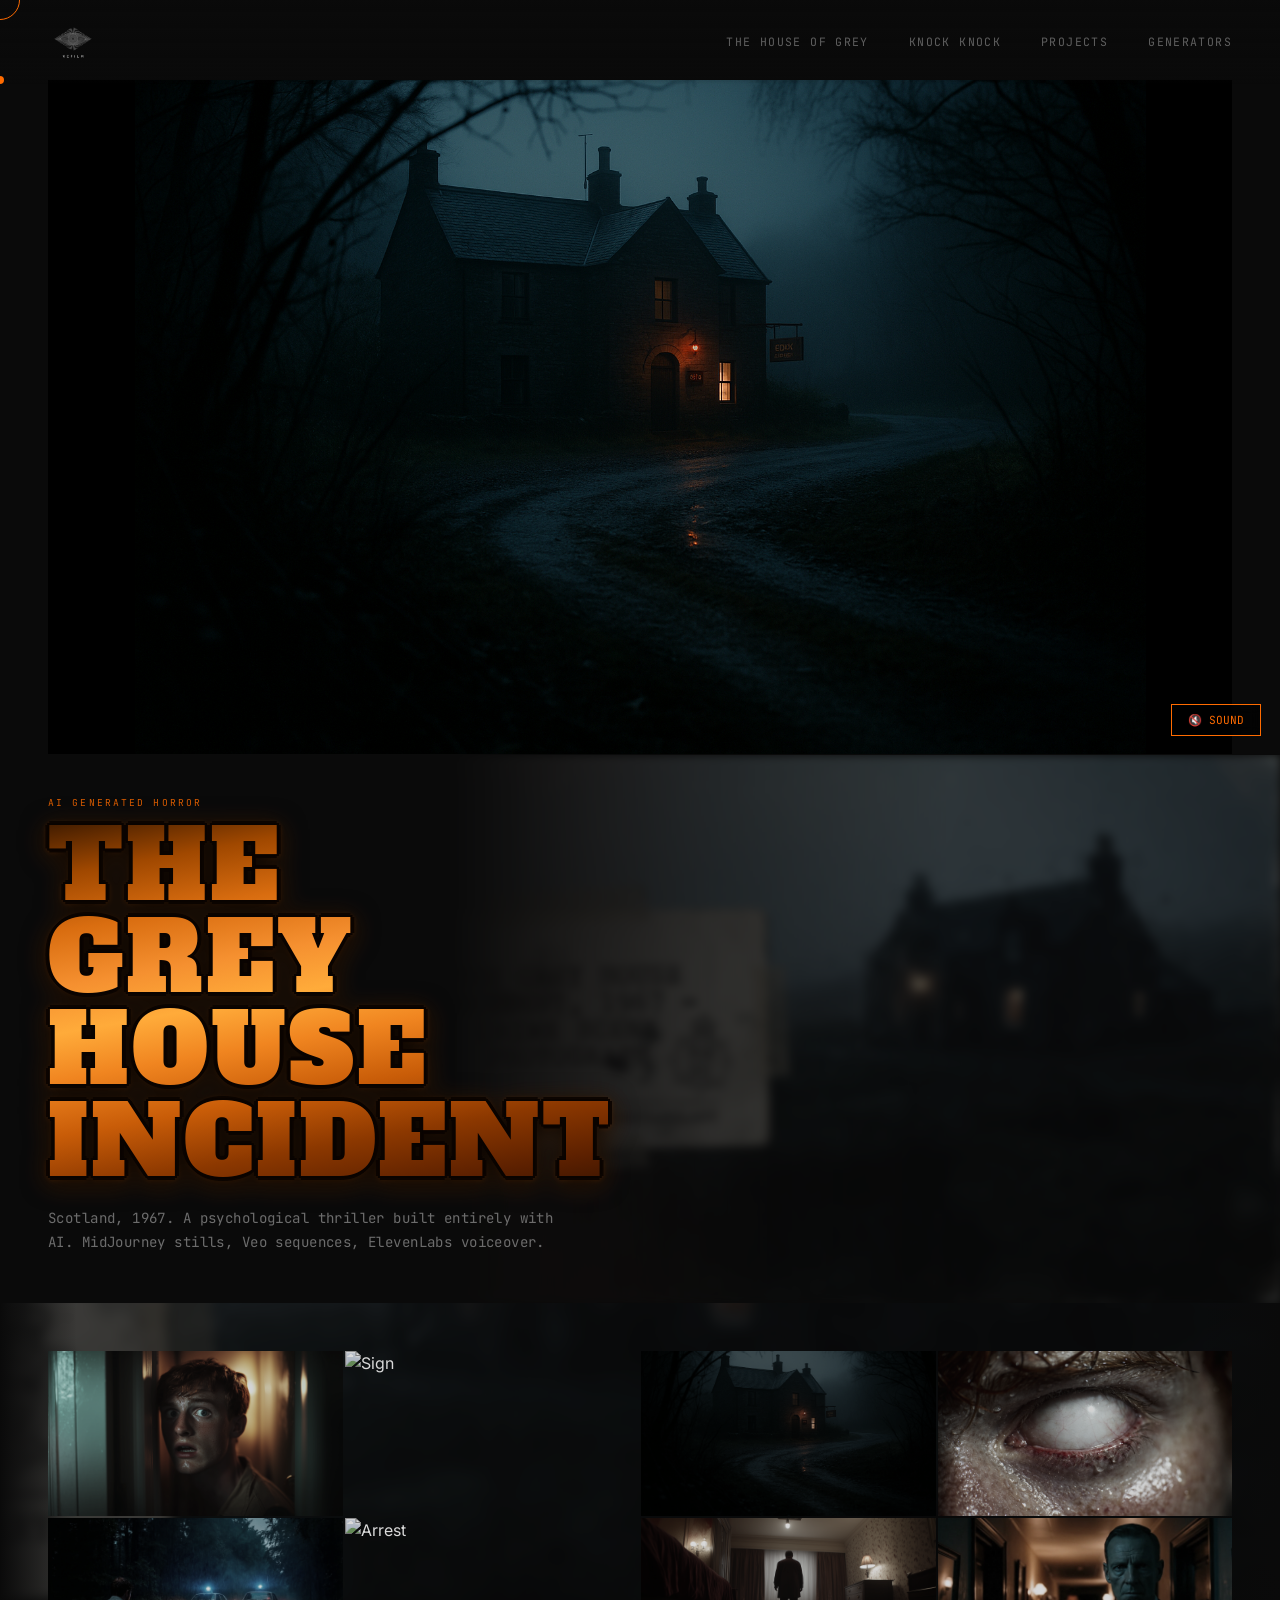
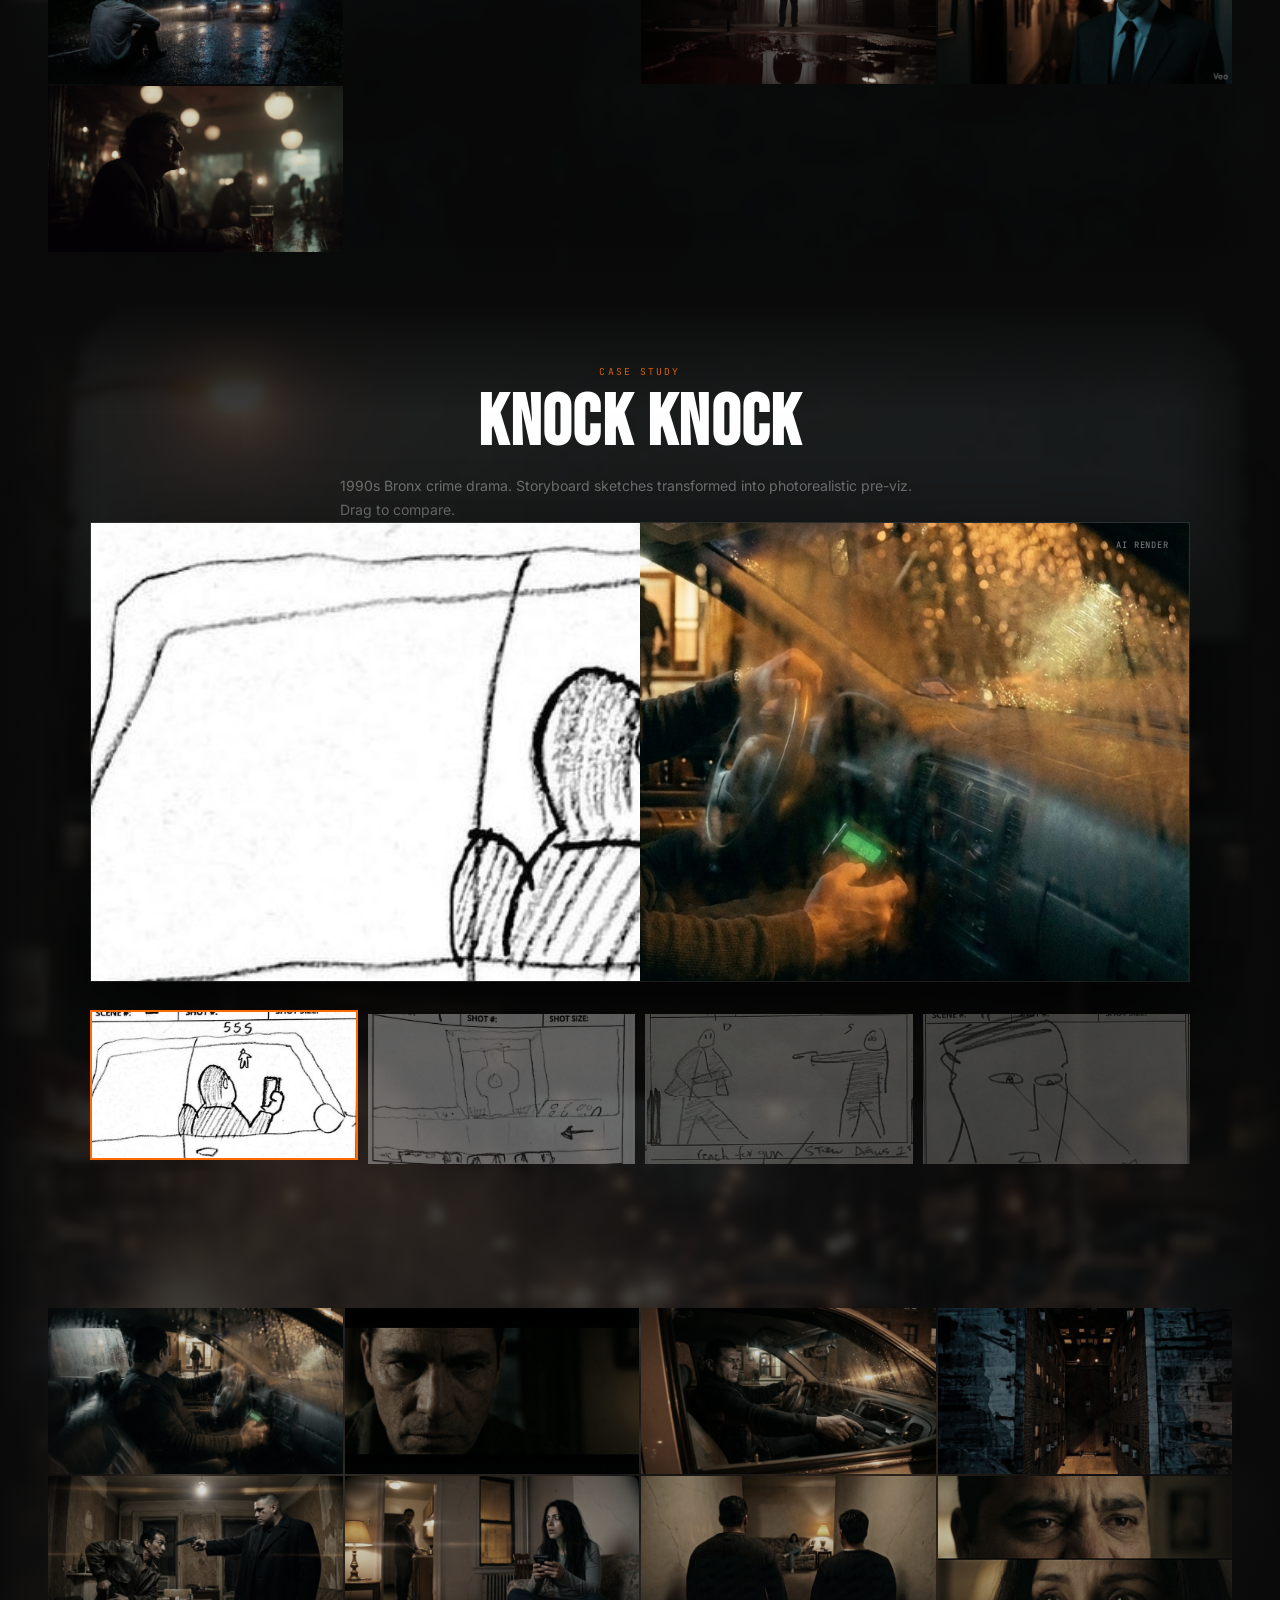
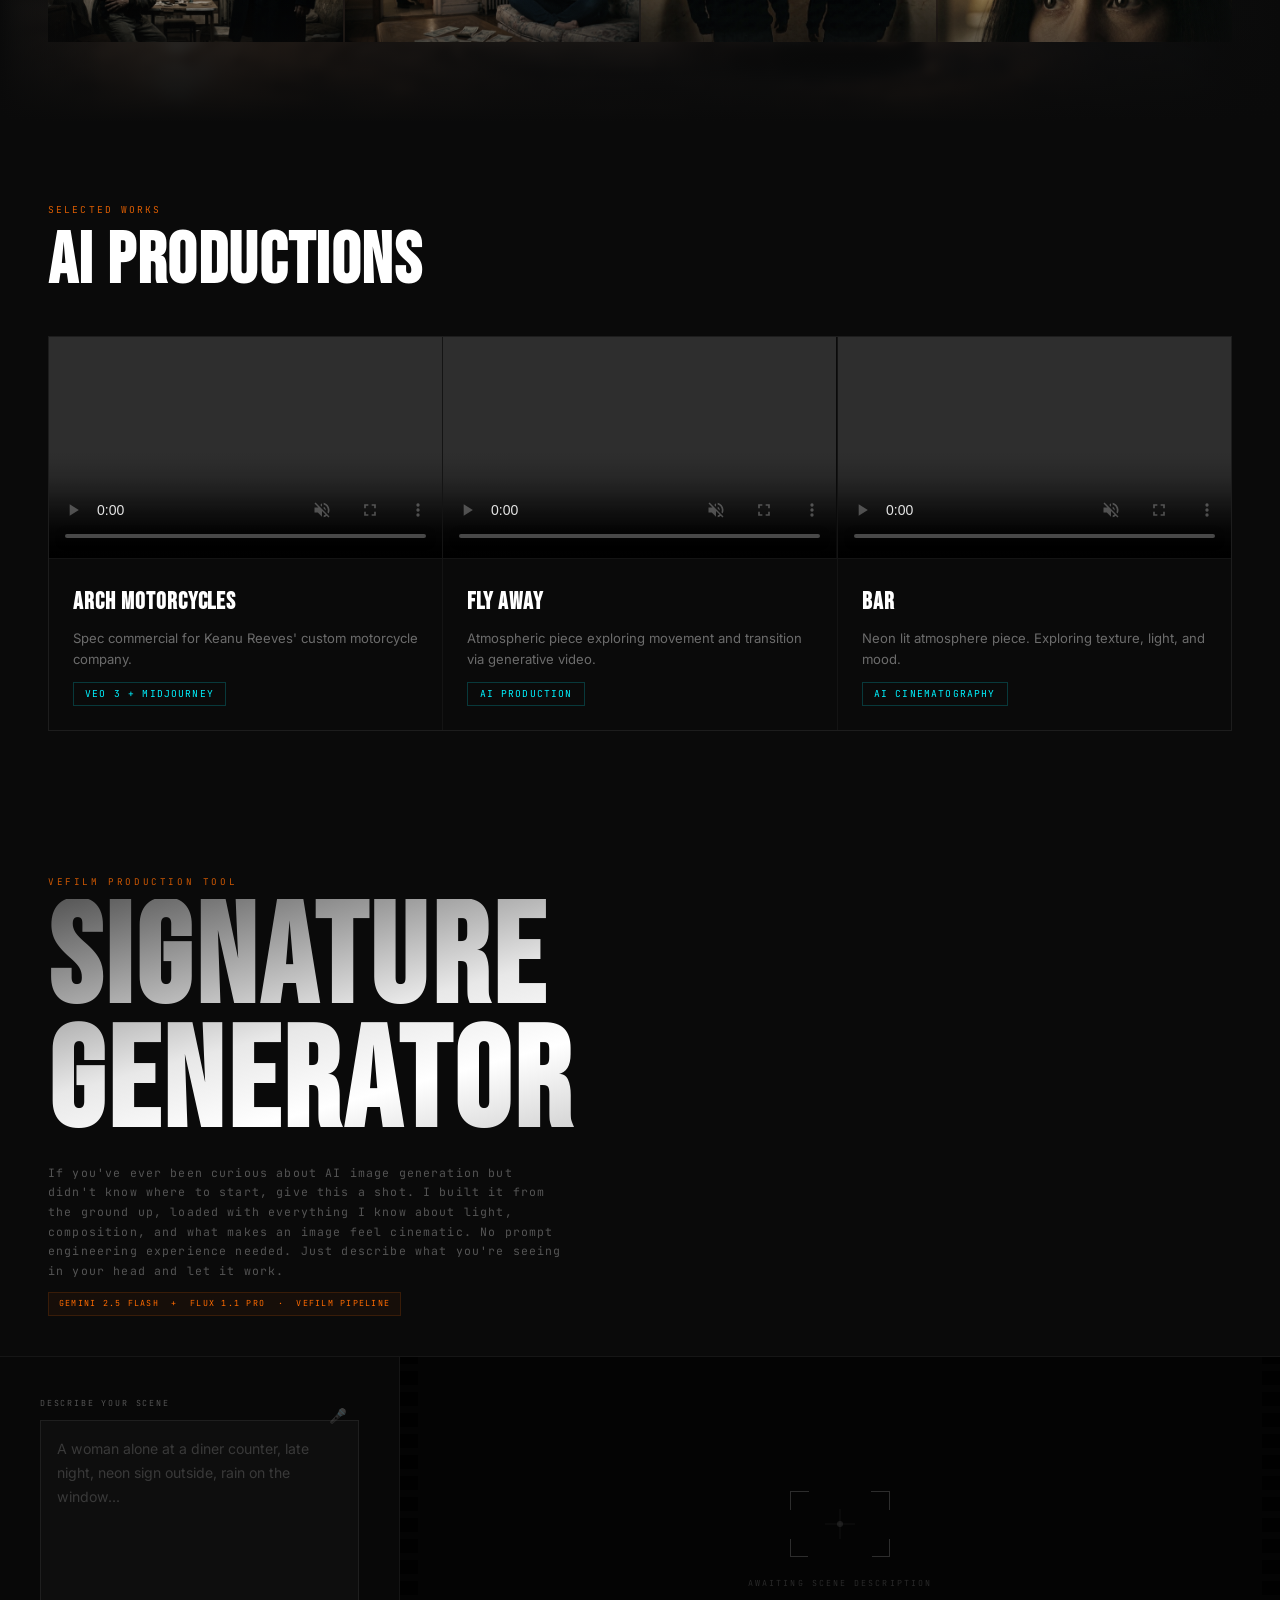
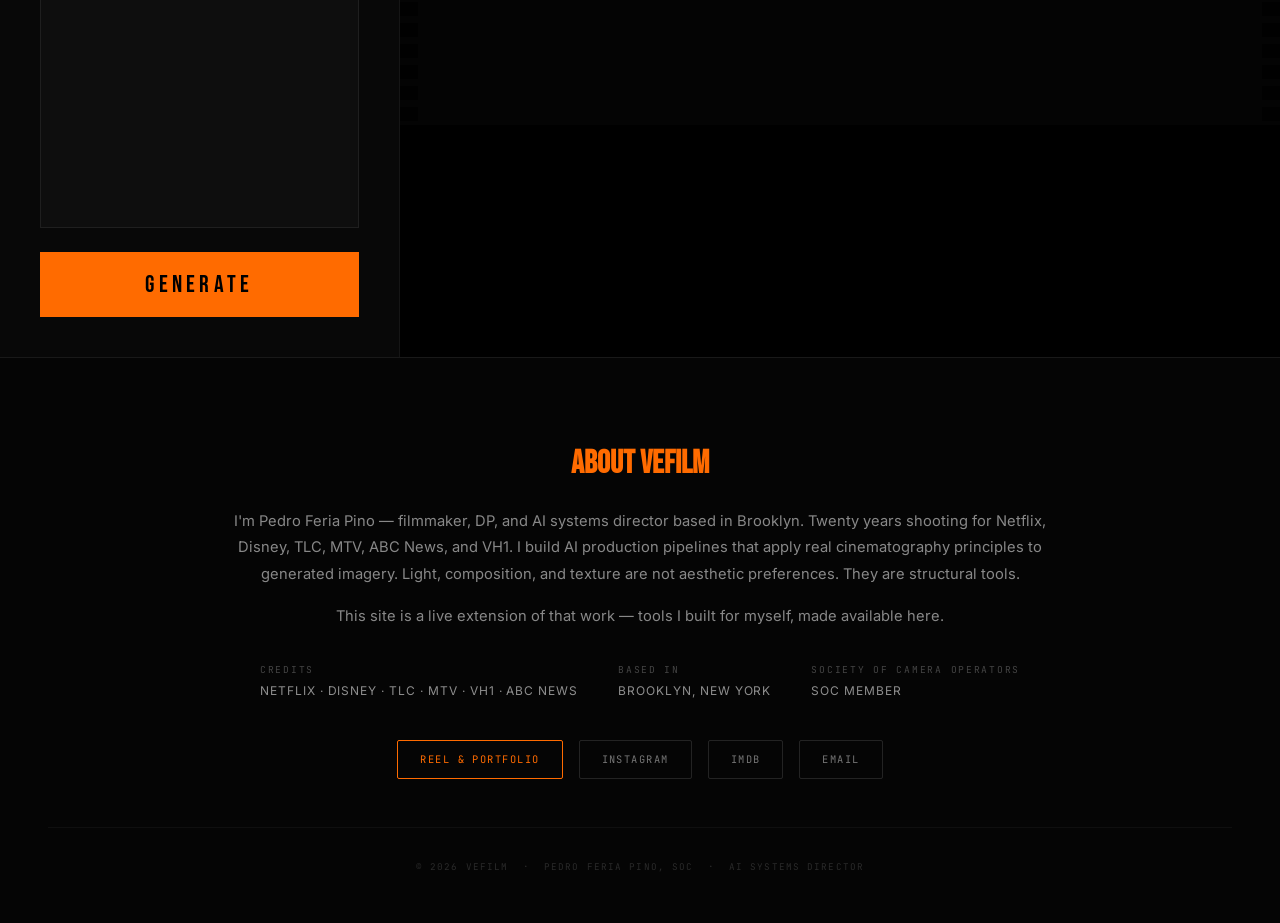
==== index.html @ cb0a6e94 "Comprehensive mobile overhaul — 768px + 420px breakpoints - Nav: compressed padding, smaller gaps an" ====
<!DOCTYPE html>
<html lang="en">
<head>
    <meta charset="UTF-8">
    <meta name="viewport" content="width=device-width, initial-scale=1.0">
    <title>VEFILM | AI Production Pipeline</title>
    <link rel="preconnect" href="https://fonts.googleapis.com">
    <link rel="preconnect" href="https://fonts.gstatic.com" crossorigin>
    <link href="https://fonts.googleapis.com/css2?family=Alfa+Slab+One&family=Bebas+Neue&family=Inter:wght@300;400;500;600&family=JetBrains+Mono:wght@400;500&display=swap" rel="stylesheet">
    <style>
        :root { 
            --bg: #0a0a0a; 
            --bg-card: #111; 
            --text: #fff; 
            --text-dim: #888; 
            --accent: #ff6b00; 
            --accent-teal: #00f2ff; 
            --border: rgba(255,255,255,0.08); 
        }
        * { margin: 0; padding: 0; box-sizing: border-box; }
        /* CINEMATIC FILM GRAIN OVERLAY */
        body::after {
            content: ""; position: fixed; top: 0; left: 0; width: 100%; height: 100%;
            background-image: url('https://upload.wikimedia.org/wikipedia/commons/7/76/1k_Grain_Noise.png');
            opacity: 0.04; pointer-events: none; z-index: 10000;
        }
        body { 
            font-family: 'Inter', sans-serif; 
            background: var(--bg); 
            color: var(--text); 
            line-height: 1.6; 
            overflow-x: hidden; 
            cursor: none; 
        }
        a, button, .thumb, .gen-card, .lookbook-item, .nav-links a { cursor: none; }
        video { cursor: default !important; }
        /* CUSTOM CURSOR */
        .cursor-dot { width: 8px; height: 8px; background: var(--accent); border-radius: 50%; position: fixed; pointer-events: none; z-index: 9999; transform: translate(-50%, -50%); }
        .cursor-ring { width: 40px; height: 40px; border: 1px solid var(--accent); border-radius: 50%; position: fixed; pointer-events: none; z-index: 9998; transform: translate(-50%, -50%); transition: width 0.2s, height 0.2s, border-color 0.2s; }
        .cursor-hover .cursor-dot { transform: translate(-50%, -50%) scale(1.5); background: var(--accent-teal); }
        .cursor-hover .cursor-ring { width: 50px; height: 50px; border-color: var(--accent-teal); }
        /* NAVIGATION */
        nav {
            position: fixed; top: 0; left: 0; right: 0;
            padding: 1.25rem 3rem;
            display: flex; justify-content: space-between; align-items: center;
            z-index: 1000;
            background: linear-gradient(to bottom, rgba(10,10,10,0.98) 0%, rgba(10,10,10,0.6) 70%, transparent 100%);
            backdrop-filter: blur(0px);
        }
        .logo { height: 44px; opacity: 0.92; transition: opacity 0.2s; }
        .logo:hover { opacity: 1; }
        .nav-links { display: flex; gap: 2.5rem; }
        .nav-links a {
            color: rgba(255,255,255,0.35);
            text-decoration: none;
            font-size: 0.72rem;
            font-family: 'JetBrains Mono', monospace;
            letter-spacing: 0.12em;
            text-transform: uppercase;
            transition: color 0.25s;
        }
        .nav-links a:hover { color: rgba(255,255,255,0.85); }
        section { padding: 5rem 3rem; }
        .section-label {
            font-size: 0.6rem;
            color: var(--accent);
            letter-spacing: 0.22em;
            text-transform: uppercase;
            margin-bottom: 0.65rem;
            font-family: 'JetBrains Mono', monospace;
            opacity: 0.85;
        }
        .section-title {
            font-family: 'Bebas Neue', sans-serif;
            font-size: clamp(2.8rem, 6vw, 4.5rem);
            line-height: 0.95;
            letter-spacing: 0.02em;
        }
        .section-desc { color: rgba(255,255,255,0.38); max-width: 600px; margin-top: 1rem; font-size: 0.88rem; line-height: 1.7; }
        /* HERO & VIDEO */
        .hero-video { position: relative; width: 100%; margin-top: 80px; padding: 0 3rem; }
        .hero-video video {
            width: 100%; max-height: 75vh; object-fit: contain;
            background: #000; display: block;
            border-radius: 0;
            border: none;
            border-bottom: 1px solid rgba(255,255,255,0.04);
        }
        .hero-info {
            padding: 2.5rem 3rem 3rem;
            position: relative;
            overflow: hidden;
            background: var(--bg);
        }
        /* crime scene photo bleeds in from right side only — left stays pitch dark so PNG transparency is clean */
        .hero-info::after {
            content: '';
            position: absolute;
            right: 0; top: 0;
            width: 65%; height: 100%;
            background: url('images/GreyHouse/crime_scene_card.png') center right / cover no-repeat;
            opacity: 0.32;
            filter: blur(5px) saturate(0.42);
            -webkit-mask-image: linear-gradient(to right, transparent 0%, rgba(0,0,0,0.6) 30%, black 60%);
            mask-image: linear-gradient(to right, transparent 0%, rgba(0,0,0,0.6) 30%, black 60%);
            z-index: 1;
        }
        .hero-info > * { position: relative; z-index: 2; }
        .hero-info img { filter: brightness(0.95); }
        /* CSS TITLE CARD — replaces PNG, no transparency issues */
        .greyhouse-title {
            font-family: 'Alfa Slab One', serif;
            font-size: clamp(3.2rem, 7.5vw, 6.8rem);
            line-height: 0.96;
            letter-spacing: 0.03em;
            text-transform: uppercase;
            display: block;
            margin-bottom: 1.1rem;
            max-width: 560px;
            background: linear-gradient(
                170deg,
                #3d1a00 0%,
                #a04800 12%,
                #d96d10 24%,
                #f59030 36%,
                #ffab3a 46%,
                #f08520 56%,
                #c85c08 68%,
                #8c3800 80%,
                #5c2000 92%,
                #3a1400 100%
            );
            -webkit-background-clip: text;
            background-clip: text;
            -webkit-text-fill-color: transparent;
            filter:
                drop-shadow(-2px -2px 0 rgba(10,3,0,0.95))
                drop-shadow(2px -2px 0 rgba(10,3,0,0.95))
                drop-shadow(-2px  2px 0 rgba(10,3,0,0.95))
                drop-shadow(2px  2px 0 rgba(10,3,0,0.95))
                drop-shadow(0 4px 12px rgba(0,0,0,0.85))
                drop-shadow(0 1px 2px rgba(180,80,0,0.4));
        }
        .hero-info p:last-child {
            color: rgba(255,255,255,0.4);
            font-size: 0.88rem;
            line-height: 1.7;
            max-width: 520px;
            margin-top: 0.5rem;
            font-family: 'JetBrains Mono', monospace;
            letter-spacing: 0.03em;
        }
        /* CRIME SCENE BACKGROUND WRAPPER — spans hero-info + lookbook */
        .greyhouse-bg-wrapper {
            position: relative;
            overflow: hidden;
        }
        .greyhouse-bg-wrapper::before {
            content: '';
            position: absolute;
            inset: -5%;
            background: url('images/GreyHouse/crime_scene_card.png') center right / cover no-repeat;
            opacity: 0.28;
            z-index: 0;
            filter: blur(6px) saturate(0.4);
        }
        .greyhouse-bg-wrapper::after {
            content: '';
            position: absolute;
            inset: 0;
            background:
                linear-gradient(to bottom, var(--bg) 0%, transparent 6%, transparent 94%, var(--bg) 100%),
                linear-gradient(to right, var(--bg) 0%, transparent 6%, transparent 94%, var(--bg) 100%);
            z-index: 1;
            pointer-events: none;
        }
        .greyhouse-bg-wrapper .hero-info,
        .greyhouse-bg-wrapper .lookbook-section { position: relative; z-index: 2; }
        /* LOOKBOOK GRID */
        .lookbook-section {
            padding: 4rem 3rem;
        }
        .lookbook-section .lookbook-grid { position: relative; z-index: 2; }
        .lookbook-grid { display: grid; grid-template-columns: repeat(auto-fit, minmax(280px, 1fr)); gap: 2px; margin-top: 0; }
        .lookbook-item {
            position: relative;
            overflow: hidden;
            aspect-ratio: 16/9;
            border: none;
        }
        .lookbook-item img {
            width: 100%; height: 100%; object-fit: cover;
            transition: transform 0.7s cubic-bezier(0.16, 1, 0.3, 1), filter 0.5s;
            filter: grayscale(0.5) brightness(0.85);
        }
        .lookbook-item:hover img { transform: scale(1.06); filter: grayscale(0) brightness(1); }
        .lookbook-caption {
            position: absolute; bottom: 0; left: 0; right: 0;
            padding: 1.5rem 1.25rem 1rem;
            background: linear-gradient(to top, rgba(0,0,0,0.92) 0%, rgba(0,0,0,0.4) 60%, transparent 100%);
            transform: translateY(6px);
            opacity: 0;
            transition: transform 0.3s ease, opacity 0.3s ease;
        }
        .lookbook-item:hover .lookbook-caption { transform: translateY(0); opacity: 1; }
        .lookbook-caption h4 { font-family: 'Bebas Neue', sans-serif; font-size: 1.25rem; letter-spacing: 0.06em; }
        .lookbook-caption p { font-size: 0.7rem; color: rgba(255,255,255,0.5); margin-top: 2px; font-family: 'JetBrains Mono', monospace; letter-spacing: 0.06em; }
        /* CONSOLE SLIDER */
        /* KNOCK KNOCK — atmospheric background wrapper */
        .knockknock-bg-wrapper {
            position: relative;
            overflow: hidden;
        }
        .knockknock-bg-wrapper::before {
            content: '';
            position: absolute;
            inset: -8%;
            background: url('images/KnockKnock/bronx_street.jpg.png') center / cover no-repeat;
            opacity: 0.22;
            filter: blur(5px) saturate(0.5);
            z-index: 0;
        }
        .knockknock-bg-wrapper::after {
            content: '';
            position: absolute;
            inset: 0;
            background:
                linear-gradient(to bottom, var(--bg) 0%, transparent 8%, transparent 90%, var(--bg) 100%),
                linear-gradient(to right, var(--bg) 0%, transparent 8%, transparent 92%, var(--bg) 100%);
            z-index: 1;
            pointer-events: none;
        }
        .knockknock-bg-wrapper .console-section { position: relative; z-index: 2; }
        .console-section { padding: 4rem 3rem; display: flex; flex-direction: column; align-items: center; }
        .console { width: 100%; max-width: 1100px; aspect-ratio: 2.39/1; position: relative; border: 1px solid var(--border); overflow: hidden; box-shadow: 0 40px 100px rgba(0,0,0,0.8); touch-action: pan-y; }
        .frame-before, .frame-after { position: absolute; inset: 0; background-size: cover; background-position: center; transition: background-image 0.4s ease; }
        .frame-after { clip-path: inset(0 0 0 50%); z-index: 2; border-left: 2px solid var(--accent); }
        .label-view { position: absolute; top: 15px; font-family: 'JetBrains Mono', monospace; font-size: 0.55rem; text-transform: uppercase; color: rgba(255,255,255,0.5); z-index: 10; pointer-events: none; letter-spacing: 0.1em; }
        .filmstrip { display: grid; grid-template-columns: repeat(4, 1fr); gap: 10px; width: 100%; max-width: 1100px; margin-top: 2rem; }
        .thumb { aspect-ratio: 16/9; background-size: cover; background-position: center; cursor: pointer; opacity: 0.35; transition: 0.3s; border: 2px solid transparent; }
        .thumb.active { opacity: 1; border-color: var(--accent); transform: translateY(-4px); }
        /* GENERATORS — atmospheric background wrapper */
        .generators-bg-wrapper {
            position: relative;
            overflow: hidden;
        }
        .generators-bg-wrapper::before {
            content: '';
            position: absolute;
            inset: -8%;
            background: url('images/AIwork%20photos/Manwalking.png') center / cover no-repeat;
            opacity: 0.15;
            filter: blur(6px) saturate(0.4);
            z-index: 0;
        }
        .generators-bg-wrapper::after {
            content: '';
            position: absolute;
            inset: 0;
            background:
                linear-gradient(to bottom, var(--bg) 0%, transparent 6%, transparent 92%, var(--bg) 100%),
                linear-gradient(to right, var(--bg) 0%, transparent 8%, transparent 92%, var(--bg) 100%);
            z-index: 1;
            pointer-events: none;
        }
        .generators-bg-wrapper #generators { position: relative; z-index: 2; }
        /* GENERATORS WELCOME BLOCK */
        .gen-welcome {
            max-width: 720px;
            margin: 1.5rem 0 2rem;
            padding: 1.5rem 2rem;
            border-left: 2px solid rgba(255,107,0,0.4);
            background: rgba(255,107,0,0.04);
        }
        .gen-welcome h4 {
            font-family: 'JetBrains Mono', monospace;
            font-size: 0.62rem;
            letter-spacing: 0.18em;
            text-transform: uppercase;
            color: var(--accent);
            margin-bottom: 0.75rem;
        }
        .gen-welcome p {
            color: rgba(255,255,255,0.55);
            font-size: 0.88rem;
            line-height: 1.75;
            margin-bottom: 0.6rem;
        }
        .gen-welcome p:last-child { margin-bottom: 0; }
        .gen-welcome strong { color: rgba(255,255,255,0.8); font-weight: 500; }
        /* AI PRODUCTIONS — atmospheric background wrapper */
        .projects-bg-wrapper {
            position: relative;
            overflow: hidden;
        }
        .projects-bg-wrapper::before {
            content: '';
            position: absolute;
            inset: -8%;
            background: url('images/AIwork%20photos/ai_production_bg.png') center / cover no-repeat;
            opacity: 0.18;
            filter: blur(5px) saturate(0.5);
            z-index: 0;
        }
        .projects-bg-wrapper::after {
            content: '';
            position: absolute;
            inset: 0;
            background:
                linear-gradient(to bottom, var(--bg) 0%, transparent 8%, transparent 90%, var(--bg) 100%),
                linear-gradient(to right, var(--bg) 0%, transparent 8%, transparent 92%, var(--bg) 100%);
            z-index: 1;
            pointer-events: none;
        }
        .projects-bg-wrapper #projects { position: relative; z-index: 2; }
        /* PROJECTS */
        .project-grid { display: grid; grid-template-columns: repeat(auto-fit, minmax(350px, 1fr)); gap: 1px; margin-top: 2.5rem; background: rgba(255,255,255,0.04); border: 1px solid rgba(255,255,255,0.04); }
        .project-card { background: var(--bg); overflow: hidden; transition: background 0.3s; }
        .project-card:hover { background: #0f0f0f; }
        .project-card video { width: 100%; aspect-ratio: 16/9; object-fit: cover; display: block; filter: brightness(0.9); transition: filter 0.4s; }
        .project-card:hover video { filter: brightness(1); }
        .project-info { padding: 1.5rem; border-top: 1px solid rgba(255,255,255,0.04); }
        .project-info h3 { font-family: 'Bebas Neue', sans-serif; font-size: 1.5rem; letter-spacing: 0.04em; margin-bottom: 0.4rem; }
        .project-info p { color: rgba(255,255,255,0.4); font-size: 0.82rem; line-height: 1.6; }
        .project-tag { display: inline-block; padding: 0.2rem 0.7rem; background: transparent; color: var(--accent-teal); font-size: 0.6rem; text-transform: uppercase; letter-spacing: 0.12em; margin-top: 0.75rem; font-family: 'JetBrains Mono', monospace; border: 1px solid rgba(0,242,255,0.2); }
        /* GENERATORS */
        .gen-grid {
            display: grid;
            grid-template-columns: minmax(320px, 680px);
            gap: 1.5rem;
            margin-top: 2.5rem;
        }
        .gen-card {
            background: #0e0e0e;
            border: 1px solid rgba(255,255,255,0.07);
            padding: 2rem 2rem 1.75rem;
            display: flex;
            flex-direction: column;
            transition: border-color 0.25s;
        }
        .gen-card:hover { border-color: rgba(255,107,0,0.35); }
        .gen-card.accent-card { border-color: rgba(255,107,0,0.3); }
        .gen-card-label {
            font-family: 'JetBrains Mono', monospace;
            font-size: 0.58rem;
            letter-spacing: 0.2em;
            text-transform: uppercase;
            color: var(--accent);
            margin-bottom: 0.6rem;
        }
        .gen-card h3 {
            font-family: 'Bebas Neue', sans-serif;
            font-size: 1.75rem;
            letter-spacing: 0.04em;
            line-height: 1;
            margin-bottom: 0.75rem;
            color: #fff;
        }
        .gen-card .gen-desc {
            color: rgba(255,255,255,0.45);
            font-size: 0.82rem;
            line-height: 1.65;
            margin-bottom: 1.25rem;
            flex-grow: 0;
        }
        .gen-card textarea {
            width: 100%;
            background: rgba(255,255,255,0.03);
            border: 1px solid rgba(255,255,255,0.08);
            color: #fff;
            padding: 0.85rem 2.5rem 0.85rem 0.85rem;
            font-family: 'Inter', sans-serif;
            font-size: 0.85rem;
            line-height: 1.6;
            resize: vertical;
            min-height: 90px;
            outline: none;
            transition: border-color 0.2s;
        }
        .gen-card textarea:focus { border-color: rgba(255,107,0,0.4); }
        .gen-card textarea::placeholder { color: rgba(255,255,255,0.2); }
        .gen-btn {
            width: 100%;
            background: rgba(255,255,255,0.06);
            color: rgba(255,255,255,0.8);
            border: 1px solid rgba(255,255,255,0.1);
            padding: 0.8rem 1rem;
            font-family: 'Bebas Neue', sans-serif;
            font-size: 1rem;
            letter-spacing: 0.1em;
            text-transform: uppercase;
            margin-top: 1rem;
            cursor: none;
            transition: all 0.2s;
        }
        .gen-btn:hover { background: rgba(255,107,0,0.12); border-color: var(--accent); color: #fff; }
        .gen-btn.primary { background: var(--accent); color: #000; border-color: var(--accent); font-weight: 700; }
        .gen-btn.primary:hover { background: #e05e00; }
        /* OUTPUT */
        .gen-output { margin-top: 1.25rem; display: none; }
        .gen-output img { width: 100%; display: block; }
        .gen-loader {
            padding: 2rem 1rem;
            font-family: 'JetBrains Mono', monospace;
            font-size: 0.62rem;
            color: var(--accent);
            letter-spacing: 0.18em;
            text-transform: uppercase;
            text-align: center;
        }
        @keyframes blink { 0%,100%{opacity:1} 50%{opacity:0.15} }
        .gen-loader { animation: blink 1.4s ease-in-out infinite; }
        .prompt-used {
            font-size: 0.58rem;
            color: #333;
            margin-top: 0.75rem;
            font-family: 'JetBrains Mono', monospace;
            line-height: 1.55;
            border-top: 1px solid #181818;
            padding-top: 0.75rem;
            max-height: 80px;
            overflow: hidden;
        }
        .gen-actions { display: flex; gap: 8px; margin-top: 0.6rem; }
        .copy-btn {
            background: transparent;
            color: var(--accent-teal);
            border: 1px solid rgba(0,242,255,0.25);
            padding: 5px 12px;
            font-size: 0.58rem;
            font-family: 'JetBrains Mono', monospace;
            letter-spacing: 0.08em;
            cursor: none;
            transition: 0.2s;
        }
        .copy-btn:hover { background: rgba(0,242,255,0.08); }
        .regen-btn {
            background: transparent;
            border: 1px solid rgba(255,255,255,0.08);
            color: rgba(255,255,255,0.25);
            padding: 5px 12px;
            font-size: 0.58rem;
            font-family: 'JetBrains Mono', monospace;
            letter-spacing: 0.08em;
            cursor: none;
            transition: 0.2s;
        }
        .regen-btn:hover { border-color: rgba(255,107,0,0.4); color: var(--accent); }
        /* SELECTS + INPUTS */
        .style-select {
            width: 100%;
            background: rgba(255,255,255,0.03);
            border: 1px solid rgba(255,255,255,0.08);
            color: rgba(0,242,255,0.8);
            padding: 0.65rem 0.85rem;
            font-family: 'JetBrains Mono', monospace;
            font-size: 0.68rem;
            letter-spacing: 0.05em;
            text-transform: uppercase;
            margin-bottom: 0.75rem;
            appearance: none;
            outline: none;
            cursor: none;
        }
        .style-select:focus { border-color: rgba(255,107,0,0.4); }
        .file-input-wrap {
            margin-bottom: 0.75rem;
            font-family: 'JetBrains Mono', monospace;
            font-size: 0.65rem;
            color: rgba(255,255,255,0.3);
        }
        .file-input-wrap input[type="file"] { display: none; }
        .file-input-label {
            display: inline-block;
            border: 1px solid rgba(255,255,255,0.1);
            padding: 0.5rem 1rem;
            font-size: 0.62rem;
            font-family: 'JetBrains Mono', monospace;
            letter-spacing: 0.1em;
            text-transform: uppercase;
            color: rgba(255,255,255,0.4);
            cursor: pointer;
            transition: all 0.2s;
            margin-right: 0.5rem;
        }
        .file-input-label:hover { border-color: var(--accent); color: var(--accent); }
        .file-name { font-size: 0.6rem; color: var(--accent-teal); }
        /* MIC */
        .textarea-wrap { position: relative; }
        .mic-btn {
            position: absolute;
            top: 8px;
            right: 8px;
            background: rgba(255,107,0,0.08);
            border: 1px solid rgba(255,107,0,0.25);
            color: var(--accent);
            width: 28px;
            height: 28px;
            font-size: 12px;
            display: flex;
            align-items: center;
            justify-content: center;
            cursor: none;
            transition: 0.2s;
            border-radius: 2px;
        }
        .mic-btn:hover { background: var(--accent); color: #000; }
        .mic-btn.listening { background: var(--accent); color: #000; animation: blink 0.7s infinite; }
        /* ENGINE BADGE */
        .engine-badge {
            display: inline-block;
            font-family: 'JetBrains Mono', monospace;
            font-size: 0.54rem;
            letter-spacing: 0.14em;
            text-transform: uppercase;
            padding: 2px 8px;
            margin-bottom: 0.85rem;
            background: rgba(255,107,0,0.08);
            color: var(--accent);
            border: 1px solid rgba(255,107,0,0.2);
        }
        @media (max-width: 1100px) { .gen-grid { grid-template-columns: 1fr 1fr; } }
        @media (max-width: 700px) { .gen-grid { grid-template-columns: 1fr; } }

        /* ═══════════════════════════════════════════════════════
           SIGNATURE GENERATOR — CINEMATIC REDESIGN
        ═══════════════════════════════════════════════════════ */
        .sig-hero {
            padding: 4rem 3rem 2.5rem;
            border-bottom: 1px solid rgba(255,255,255,0.05);
        }
        .sig-eyebrow {
            font-family: 'JetBrains Mono', monospace;
            font-size: 0.58rem;
            letter-spacing: 0.28em;
            color: var(--accent);
            text-transform: uppercase;
            margin-bottom: 0.6rem;
            opacity: 0.8;
        }
        .sig-main-title {
            font-family: 'Bebas Neue', sans-serif;
            font-size: clamp(4.5rem, 11vw, 10rem);
            line-height: 0.88;
            letter-spacing: 0.03em;
            background: linear-gradient(165deg, #555 0%, #e8e8e8 35%, #fff 50%, #c8c8c8 70%, #666 100%);
            -webkit-background-clip: text;
            background-clip: text;
            -webkit-text-fill-color: transparent;
            margin-bottom: 1rem;
        }
        .sig-tagline {
            font-family: 'JetBrains Mono', monospace;
            font-size: 0.72rem;
            color: rgba(255,255,255,0.3);
            letter-spacing: 0.1em;
            max-width: 520px;
            line-height: 1.7;
        }
        /* LAYOUT */
        .sig-layout {
            display: grid;
            grid-template-columns: 400px 1fr;
            min-height: 600px;
        }
        /* LEFT CONTROLS */
        .sig-controls {
            padding: 2.5rem;
            border-right: 1px solid rgba(255,255,255,0.05);
            display: flex;
            flex-direction: column;
            gap: 1.5rem;
            background: rgba(0,0,0,0.25);
        }
        .sig-control-label {
            font-family: 'JetBrains Mono', monospace;
            font-size: 0.52rem;
            letter-spacing: 0.22em;
            color: rgba(255,255,255,0.3);
            text-transform: uppercase;
            margin-bottom: 0.65rem;
        }
        /* STYLE TILES */
        .sig-style-grid {
            display: grid;
            grid-template-columns: 1fr 1fr;
            gap: 8px;
        }
        .sig-tile {
            padding: 1rem 1rem 0.9rem;
            border: 1px solid rgba(255,255,255,0.06);
            cursor: pointer;
            transition: border-color 0.2s, background 0.2s;
            position: relative;
            overflow: hidden;
        }
        .sig-tile:hover { border-color: rgba(255,107,0,0.3); }
        .sig-tile.active { border-color: var(--accent); background: rgba(255,107,0,0.05); }
        .sig-tile-bar {
            height: 2px;
            border-radius: 1px;
            margin-bottom: 0.7rem;
        }
        .sig-tile[data-style="cinematic"]  .sig-tile-bar { background: linear-gradient(90deg,#8a3500,#ff7800); }
        .sig-tile[data-style="greyhouse"]  .sig-tile-bar { background: linear-gradient(90deg,#1e3040,#5878a0); }
        .sig-tile[data-style="knockknock"] .sig-tile-bar { background: linear-gradient(90deg,#3a1800,#b85800); }
        .sig-tile[data-style="ichibonkiller"] .sig-tile-bar { background: linear-gradient(90deg,#111,#2a2a2a); border:1px solid rgba(255,255,255,0.08); }
        .sig-tile-name {
            font-family: 'Bebas Neue', sans-serif;
            font-size: 1.05rem;
            letter-spacing: 0.06em;
            color: #fff;
            line-height: 1;
        }
        .sig-tile-sub {
            font-family: 'JetBrains Mono', monospace;
            font-size: 0.48rem;
            letter-spacing: 0.12em;
            color: rgba(255,255,255,0.28);
            text-transform: uppercase;
            margin-top: 3px;
        }
        .sig-tile.active .sig-tile-name { color: var(--accent); }
        /* TEXTAREA */
        .sig-textarea-wrap { position: relative; flex-grow: 1; display: flex; flex-direction: column; }
        .sig-textarea {
            width: 100%;
            flex-grow: 1;
            min-height: 130px;
            background: rgba(255,255,255,0.025);
            border: 1px solid rgba(255,255,255,0.07);
            color: #fff;
            padding: 1rem 2.5rem 1rem 1rem;
            font-family: 'Inter', sans-serif;
            font-size: 0.88rem;
            line-height: 1.7;
            resize: none;
            outline: none;
            transition: border-color 0.2s;
        }
        .sig-textarea:focus { border-color: rgba(255,107,0,0.35); }
        .sig-textarea::placeholder { color: rgba(255,255,255,0.18); }
        .sig-mic {
            position: absolute;
            top: 0.6rem; right: 0.6rem;
            background: transparent;
            border: none;
            font-size: 0.9rem;
            cursor: pointer;
            opacity: 0.35;
            transition: opacity 0.2s;
            padding: 2px;
        }
        .sig-mic:hover { opacity: 0.8; }
        /* GENERATE BUTTON */
        .sig-generate-btn {
            width: 100%;
            padding: 1.1rem;
            background: var(--accent);
            border: none;
            color: #000;
            font-family: 'Bebas Neue', sans-serif;
            font-size: 1.5rem;
            letter-spacing: 0.18em;
            cursor: pointer;
            transition: background 0.2s, transform 0.1s;
            position: relative;
            overflow: hidden;
        }
        .sig-generate-btn::after {
            content: '';
            position: absolute;
            inset: 0;
            background: linear-gradient(105deg, transparent 40%, rgba(255,255,255,0.12) 50%, transparent 60%);
            transform: translateX(-100%);
            transition: transform 0.6s;
        }
        .sig-generate-btn:hover { background: #ff8800; }
        .sig-generate-btn:hover::after { transform: translateX(100%); }
        .sig-generate-btn:active { transform: scale(0.99); }
        .sig-generate-btn:disabled { background: rgba(255,107,0,0.3); color: rgba(0,0,0,0.5); cursor: default; }
        /* RIGHT OUTPUT PANEL */
        .sig-output {
            display: flex;
            flex-direction: column;
            background: #000;
        }
        /* FILM FRAME */
        .sig-frame {
            width: 100%;
            aspect-ratio: 2.39 / 1;
            position: relative;
            overflow: hidden;
            background: #040404;
        }
        .sig-frame-img {
            width: 100%; height: 100%;
            object-fit: cover;
            display: block;
            opacity: 0;
            transition: opacity 0.6s ease;
        }
        .sig-frame-img.loaded { opacity: 1; }
        /* Film perforations */
        .sig-frame::before, .sig-frame::after {
            content: '';
            position: absolute;
            top: 0; bottom: 0;
            width: 18px;
            z-index: 4;
            background: repeating-linear-gradient(
                to bottom,
                rgba(0,0,0,0.85) 0px, rgba(0,0,0,0.85) 7px,
                rgba(0,0,0,0) 7px, rgba(0,0,0,0) 14px,
                rgba(0,0,0,0.85) 14px, rgba(0,0,0,0.85) 21px
            );
        }
        .sig-frame::before { left: 0; }
        .sig-frame::after  { right: 0; }
        /* PLACEHOLDER / LOADING */
        .sig-placeholder {
            position: absolute;
            inset: 0;
            display: flex;
            flex-direction: column;
            align-items: center;
            justify-content: center;
            gap: 1.25rem;
        }
        .sig-reticle {
            position: relative;
            width: 100px;
            height: 66px;
            opacity: 0.18;
        }
        .sig-reticle::before, .sig-reticle::after,
        .sig-reticle span:nth-child(1), .sig-reticle span:nth-child(2) {
            content: '';
            position: absolute;
            width: 18px; height: 18px;
            border-color: rgba(255,255,255,0.9);
            border-style: solid;
        }
        .sig-reticle::before { top:0; left:0; border-width:1px 0 0 1px; }
        .sig-reticle::after  { top:0; right:0; border-width:1px 1px 0 0; }
        .sig-reticle span:nth-child(1) { content:''; display:block; bottom:0; left:0; border-width:0 0 1px 1px; }
        .sig-reticle span:nth-child(2) { content:''; display:block; bottom:0; right:0; border-width:0 1px 1px 0; }
        .sig-reticle-center {
            position: absolute;
            top: 50%; left: 50%;
            transform: translate(-50%,-50%);
            width: 6px; height: 6px;
            border-radius: 50%;
            background: rgba(255,255,255,0.5);
        }
        .sig-reticle-h {
            position: absolute;
            top: 50%; left: 50%;
            transform: translate(-50%,-50%);
            width: 30px; height: 1px;
            background: rgba(255,255,255,0.3);
        }
        .sig-reticle-v {
            position: absolute;
            top: 50%; left: 50%;
            transform: translate(-50%,-50%);
            width: 1px; height: 30px;
            background: rgba(255,255,255,0.3);
        }
        .sig-placeholder-text {
            font-family: 'JetBrains Mono', monospace;
            font-size: 0.52rem;
            letter-spacing: 0.25em;
            color: rgba(255,255,255,0.15);
            text-transform: uppercase;
        }
        /* LOADING BARS ANIMATION */
        .sig-loading-bars {
            display: flex;
            gap: 3px;
            align-items: flex-end;
            height: 28px;
        }
        .sig-loading-bar {
            width: 3px;
            background: var(--accent);
            border-radius: 1px;
            animation: sigBarAnim 1.1s ease-in-out infinite;
        }
        .sig-loading-bar:nth-child(1){height:8px; animation-delay:0s;}
        .sig-loading-bar:nth-child(2){height:16px;animation-delay:0.08s;}
        .sig-loading-bar:nth-child(3){height:24px;animation-delay:0.16s;}
        .sig-loading-bar:nth-child(4){height:28px;animation-delay:0.24s;}
        .sig-loading-bar:nth-child(5){height:22px;animation-delay:0.32s;}
        .sig-loading-bar:nth-child(6){height:14px;animation-delay:0.40s;}
        .sig-loading-bar:nth-child(7){height:8px; animation-delay:0.48s;}
        @keyframes sigBarAnim {
            0%,100%{ transform:scaleY(0.35); opacity:0.4; }
            50%    { transform:scaleY(1);    opacity:1;   }
        }
        .sig-loading-text {
            font-family: 'JetBrains Mono', monospace;
            font-size: 0.54rem;
            letter-spacing: 0.22em;
            color: rgba(255,255,255,0.3);
            text-transform: uppercase;
        }
        /* PROMPT + ACTIONS BELOW FRAME */
        .sig-bottom {
            padding: 1.75rem 2rem;
            border-top: 1px solid rgba(255,255,255,0.05);
            display: none;
        }
        .sig-prompt-label {
            font-family: 'JetBrains Mono', monospace;
            font-size: 0.5rem;
            letter-spacing: 0.24em;
            color: rgba(255,107,0,0.6);
            text-transform: uppercase;
            margin-bottom: 0.6rem;
        }
        .sig-prompt-text {
            font-family: 'JetBrains Mono', monospace;
            font-size: 0.68rem;
            color: rgba(255,255,255,0.28);
            line-height: 1.75;
            margin-bottom: 1.25rem;
            max-height: 90px;
            overflow: hidden;
        }
        .sig-actions-row {
            display: flex;
            gap: 10px;
        }
        .sig-action-btn {
            padding: 0.55rem 1.2rem;
            border: 1px solid rgba(255,255,255,0.1);
            background: transparent;
            color: rgba(255,255,255,0.45);
            font-family: 'JetBrains Mono', monospace;
            font-size: 0.56rem;
            letter-spacing: 0.15em;
            text-transform: uppercase;
            cursor: pointer;
            transition: all 0.2s;
        }
        .sig-action-btn:hover { border-color: var(--accent); color: var(--accent); }
        .sig-action-btn.primary-action { background: rgba(255,107,0,0.1); border-color: rgba(255,107,0,0.4); color: var(--accent); }
        .sig-action-btn.primary-action:hover { background: rgba(255,107,0,0.2); }
        /* TECH BADGE ROW */
        .sig-tech-badge {
            display: inline-flex;
            align-items: center;
            gap: 6px;
            font-family: 'JetBrains Mono', monospace;
            font-size: 0.52rem;
            letter-spacing: 0.15em;
            color: var(--accent);
            background: rgba(255,107,0,0.05);
            border: 1px solid rgba(255,107,0,0.15);
            padding: 4px 10px;
            margin-top: 0.75rem;
        }
        /* RESPONSIVE */
        @media (max-width: 900px) {
            .sig-layout { grid-template-columns: 1fr; }
            .sig-controls { border-right: none; border-bottom: 1px solid rgba(255,255,255,0.05); }
            .sig-frame { aspect-ratio: 16/9; }
        }
        /* UTILS */
        .audio-toggle { position: absolute; bottom: 1.2rem; right: 1.2rem; z-index: 10; font-family: 'JetBrains Mono', monospace; font-size: 0.7rem; background: rgba(0,0,0,0.7); color: var(--accent); border: 1px solid var(--accent); padding: 0.5rem 1rem; cursor: pointer; backdrop-filter: blur(6px); }
        
        footer { padding: 5rem 3rem 3rem; border-top: 1px solid var(--border); background: #050505; }
        .bio { max-width: 860px; margin: 0 auto; }
        .bio h3 { font-family: 'Bebas Neue', sans-serif; font-size: 2rem; margin-bottom: 1.2rem; color: var(--accent); text-align: center; }
        .bio p { color: var(--text-dim); font-size: 0.92rem; line-height: 1.8; margin-bottom: 1rem; text-align: center; }
        .bio-credits { display: flex; justify-content: center; gap: 2.5rem; flex-wrap: wrap; margin: 2rem 0; }
        .bio-credit { font-family: 'JetBrains Mono', monospace; font-size: 0.6rem; letter-spacing: 0.18em; color: rgba(255,255,255,0.25); text-transform: uppercase; }
        .bio-credit span { display: block; font-size: 0.75rem; color: rgba(255,255,255,0.55); letter-spacing: 0.08em; margin-top: 4px; font-family: 'Inter', sans-serif; }
        .bio-links { display: flex; justify-content: center; gap: 1rem; flex-wrap: wrap; margin-top: 2.5rem; }
        .bio-link { font-family: 'JetBrains Mono', monospace; font-size: 0.65rem; letter-spacing: 0.14em; text-transform: uppercase; text-decoration: none; padding: 10px 22px; border: 1px solid rgba(255,255,255,0.12); color: rgba(255,255,255,0.45); border-radius: 2px; transition: all 0.18s; }
        .bio-link:hover { border-color: var(--accent); color: var(--accent); }
        .bio-link.primary { border-color: var(--accent); color: var(--accent); }
        .bio-link.primary:hover { background: var(--accent); color: #000; }
        .footer-copy { text-align: center; margin-top: 3rem; padding-top: 2rem; border-top: 1px solid rgba(255,255,255,0.04); font-family: 'JetBrains Mono', monospace; font-size: 0.58rem; color: rgba(255,255,255,0.15); letter-spacing: 0.12em; text-transform: uppercase; }
        @media (max-width: 900px) { .filmstrip { grid-template-columns: repeat(4, 1fr); } .console { aspect-ratio: 16/9; } .project-grid, .gen-grid { grid-template-columns: 1fr; } }

        /* ── MOBILE — comprehensive overhaul ─────────────────────────────── */
        @media (max-width: 768px) {

            /* Hide custom cursor — use native pointer on touch */
            .cursor-dot, .cursor-ring { display: none !important; }
            body { cursor: auto !important; }
            a, button, .thumb, .gen-card, .lookbook-item, .nav-links a { cursor: pointer !important; }

            /* NAV */
            nav { padding: 1rem 1.25rem; }
            .logo { height: 34px; }
            .nav-links { gap: 1rem; }
            .nav-links a { font-size: 0.58rem; letter-spacing: 0.06em; }

            /* SECTIONS */
            section { padding: 3rem 1.25rem; }

            /* HERO VIDEO */
            .hero-video { padding: 0; margin-top: 64px; }
            .hero-video video { max-height: 52vw; }
            .audio-toggle { padding: 0.4rem 0.75rem; font-size: 0.62rem; bottom: 0.75rem; right: 0.75rem; }

            /* GREY HOUSE INFO */
            .hero-info { padding: 1.75rem 1.25rem 2rem; }
            .hero-info::after { display: none; }
            .greyhouse-title { font-size: clamp(2.4rem, 13vw, 3.8rem); }

            /* LOOKBOOK — stack vertically on small screens */
            .lookbook-grid { grid-template-columns: 1fr !important; }
            .lookbook-item img { max-height: 60vw; object-fit: cover; }

            /* KNOCK KNOCK CONSOLE */
            .console-section { padding: 2.5rem 1rem; }
            .console { touch-action: pan-y; }
            .filmstrip { grid-template-columns: repeat(4, 1fr); gap: 5px; margin-top: 1rem; }
            .thumb { border-width: 1px; }

            /* PROJECTS */
            .project-grid { grid-template-columns: 1fr !important; }
            .projects-bg-wrapper .console-section { padding: 2.5rem 1.25rem; }

            /* SECTION TITLES */
            .section-title { font-size: clamp(2rem, 10vw, 3rem); }
            .section-desc { font-size: 0.82rem; }

            /* SIGNATURE GENERATOR */
            .sig-layout { grid-template-columns: 1fr !important; min-height: unset; }
            .sig-controls { padding: 1.75rem 1.25rem; border-right: none; border-bottom: 1px solid rgba(255,255,255,0.05); }
            .sig-frame { aspect-ratio: 3 / 2; }
            .sig-panel { padding: 1.25rem; }
            .sig-bottom { padding: 1rem 1.25rem; flex-direction: column; align-items: flex-start; gap: 0.75rem; }
            .sig-main-title { font-size: clamp(2.4rem, 10vw, 3.5rem); }
            .sig-tagline { font-size: 0.82rem; }
            #sigInput { font-size: 0.88rem; }
            #sigBtn { width: 100%; padding: 1rem; font-size: 1rem; }

            /* GENERATORS SECTION */
            .gen-grid { grid-template-columns: 1fr !important; }
            .gen-welcome { font-size: 0.85rem; }
            .gen-card { padding: 1.5rem 1.25rem; }
            .gen-input { font-size: 0.88rem; }

            /* FOOTER / ABOUT */
            footer { padding: 3rem 1.25rem 2rem; }
            .bio h3 { font-size: 1.6rem; }
            .bio p { font-size: 0.85rem; }
            .bio-credits { flex-direction: column; align-items: center; gap: 1.25rem; }
            .bio-links { flex-direction: column; align-items: center; }
            .bio-link { width: 200px; text-align: center; padding: 12px 20px; }
        }

        /* ── VERY SMALL PHONES ────────────────────────────────────────────── */
        @media (max-width: 420px) {
            .nav-links { gap: 0.65rem; }
            .nav-links a { font-size: 0.52rem; letter-spacing: 0.04em; }
            section { padding: 2.5rem 1rem; }
            .greyhouse-title { font-size: clamp(2rem, 14vw, 3rem); }
        }
    </style>
</head>
<body>
    <div class="cursor-dot"></div>
    <div class="cursor-ring"></div>
    
    <audio id="ambience" loop>
        <source src="audio/ambience.mp3" type="audio/mpeg">
    </audio>
    
    <nav>
        <img src="Logo/Transparent Logo.png" alt="VEFILM" class="logo">
        <div class="nav-links">
            <a href="#greyhouse" onclick="navScroll('greyhouse',event)">The House of Grey</a>
            <a href="#knockknock" onclick="navScroll('knockknock',event)">Knock Knock</a>
            <a href="#projects" onclick="navScroll('projects',event)">Projects</a>
            <a href="#generators" onclick="navScroll('generators',event)">Generators</a>
        </div>
    </nav>
    <!-- SECTION: GREY HOUSE -->
    <section id="greyhouse" class="hero-video" style="position:relative;">
        <video id="heroVideo" autoplay muted loop playsinline preload="auto" poster="images/GreyHouse/04_inn_exterior.png">
            <source src="videos/GreyHouse/TheGreyHouse_compressed.mp4" type="video/mp4">
        </video>
        <button class="audio-toggle" id="audioToggle" onclick="toggleAudio()">🔇 SOUND</button>
    </section>
    <!-- CRIME SCENE BG WRAPPER: spans hero-info + lookbook -->
    <div class="greyhouse-bg-wrapper">
        <div class="hero-info">
            <p class="section-label">AI Generated Horror</p>
            <span class="greyhouse-title">The Grey House<br>Incident</span>
            <p>Scotland, 1967. A psychological thriller built entirely with AI. MidJourney stills, Veo sequences, ElevenLabs voiceover.</p>
        </div>
    <!-- SECTION: GREY HOUSE LOOKBOOK -->
    <section class="lookbook-section" style="padding: 3rem;">
        <div class="lookbook-grid">
            <div class="lookbook-item"><img src="images/GreyHouse/08_callum.png" alt="Callum"><div class="lookbook-caption"><h4>Callum</h4><p>The Innkeeper</p></div></div>
            <div class="lookbook-item"><img src="images/GreyHouse/02_sign.png" alt="Sign"><div class="lookbook-caption"><h4>Grey House</h4><p>The Sign</p></div></div>
            <div class="lookbook-item"><img src="images/GreyHouse/04_inn_exterior.png" alt="Inn"><div class="lookbook-caption"><h4>The House of Grey</h4><p>Dundee, Scotland</p></div></div>
            <div class="lookbook-item"><img src="images/GreyHouse/05_eyeball.png" alt="Eye"><div class="lookbook-caption"><h4>The Possession</h4><p>Eyes rolled back</p></div></div>
            <div class="lookbook-item"><img src="images/GreyHouse/03_police.png" alt="Police"><div class="lookbook-caption"><h4>The Arrival</h4><p>Police lights in rain</p></div></div>
            <div class="lookbook-item"><img src="images/GreyHouse/06_arrest.png" alt="Arrest"><div class="lookbook-caption"><h4>The Arrest</h4><p>Through the glass</p></div></div>
            <div class="lookbook-item"><img src="images/GreyHouse/07_blood.png" alt="Blood"><div class="lookbook-caption"><h4>The Aftermath</h4><p>What he found</p></div></div>
            <div class="lookbook-item"><img src="images/GreyHouse/01_shock.jpeg" alt="Detective"><div class="lookbook-caption"><h4>Detective Rennie</h4><p>The Discovery</p></div></div>
            <div class="lookbook-item"><img src="images/GreyHouse/10%20Who%20is%20the%20killer.png" alt="Killer"><div class="lookbook-caption"><h4>Who Is The Killer?</h4><p>The Mystery</p></div></div>
        </div>
    </section>
    </div><!-- /greyhouse-bg-wrapper -->
    <!-- SECTION: KNOCK KNOCK CONSOLE -->
    <div class="knockknock-bg-wrapper">
    <section id="knockknock" class="console-section">
        <p class="section-label">Case Study</p>
        <h2 class="section-title">Knock Knock</h2>
        <p class="section-desc">1990s Bronx crime drama. Storyboard sketches transformed into photorealistic pre-viz. Drag to compare.</p>
        
        <div class="console" id="canvas">
            <span class="label-view" style="left: 20px;">Sketch</span>
            <span class="label-view" style="right: 20px;">AI Render</span>
            <div class="frame-before" id="sBefore" style="background-image: url('images/KnockKnock/Screenshot%202026-03-29%20232855.png');"></div>
            <div class="frame-after" id="sAfter" style="background-image: url('images/KnockKnock/Car_at_night_202603302050.jpeg');"></div>
        </div>
        <div class="filmstrip">
            <div class="thumb active" onclick="upd('Screenshot%202026-03-29%20232855.png', 'Car_at_night_202603302050.jpeg', this)" style="background-image: url('images/KnockKnock/Screenshot%202026-03-29%20232855.png');"></div>
            <div class="thumb" onclick="upd('Drone.png', 'Drone_2.png', this)" style="background-image: url('images/KnockKnock/Drone.png');"></div>
            <div class="thumb" onclick="upd('TheDraw.png', 'TheDraw2.png', this)" style="background-image: url('images/KnockKnock/TheDraw.png');"></div>
            <div class="thumb" onclick="upd('Screenshot%202026-03-30%20001406.png', 'Latino_male_looking_202603300019.jpeg', this)" style="background-image: url('images/KnockKnock/Screenshot%202026-03-30%20001406.png');"></div>
        </div>
    </section>
    <!-- KNOCK KNOCK LOOKBOOK -->
    <section>
        <div class="lookbook-grid">
            <div class="lookbook-item"><img src="images/KnockKnock/Car_at_night_202603302050.jpeg" alt="Car at Night"><div class="lookbook-caption"><h4>The Block</h4><p>Amber sodium vapor, 2AM</p></div></div>
            <div class="lookbook-item"><img src="images/KnockKnock/Latino_male_looking_202603300019.jpeg" alt="Character"><div class="lookbook-caption"><h4>The Witness</h4><p>Corner of Tremont Ave</p></div></div>
            <div class="lookbook-item"><img src="images/KnockKnock/Latino_male_holding_202603301503.jpeg" alt="Character"><div class="lookbook-caption"><h4>The Confrontation</h4><p>Heat in his hands</p></div></div>
            <div class="lookbook-item"><img src="images/KnockKnock/Drone_2.png" alt="Aerial"><div class="lookbook-caption"><h4>The Bronx, 1993</h4><p>From above, nothing looks small</p></div></div>
            <div class="lookbook-item"><img src="images/KnockKnock/TheDraw2.png" alt="Scene"><div class="lookbook-caption"><h4>The Draw</h4><p>Split-second decision</p></div></div>
            <div class="lookbook-item"><img src="images/KnockKnock/have_the_charater_202603302151.png" alt="Character"><div class="lookbook-caption"><h4>The Suspect</h4><p>Known face, unknown motive</p></div></div>
            <div class="lookbook-item"><img src="images/KnockKnock/both_legs_crossed_202603310955.png" alt="Character"><div class="lookbook-caption"><h4>Waiting</h4><p>Everyone's waiting for something</p></div></div>
            <div class="lookbook-item"><img src="images/KnockKnock/15percent_less_anger_202603302325.png" alt="Character"><div class="lookbook-caption"><h4>Keep It Cool</h4><p>15% less than yesterday</p></div></div>
        </div>
    </section>
    </div><!-- /knockknock-bg-wrapper -->
    <!-- SECTION: PROJECTS -->
    <div class="projects-bg-wrapper">
    <section id="projects">
        <p class="section-label">Selected Works</p>
        <h2 class="section-title">AI Productions</h2>
        <div class="project-grid">
            <div class="project-card">
                <video muted loop playsinline controls preload="metadata">
                    <source src="videos/ArchMotorcycles/Arch_compressed.mp4" type="video/mp4">
                </video>
                <div class="project-info">
                    <h3>Arch Motorcycles</h3>
                    <p>Spec commercial for Keanu Reeves' custom motorcycle company.</p>
                    <span class="project-tag">Veo 3 + MidJourney</span>
                </div>
            </div>
            <div class="project-card">
                <video muted loop playsinline controls preload="metadata">
                    <source src="videos/FlyAway/FlyAway_compressed.mp4" type="video/mp4">
                </video>
                <div class="project-info">
                    <h3>Fly Away</h3>
                    <p>Atmospheric piece exploring movement and transition via generative video.</p>
                    <span class="project-tag">AI Production</span>
                </div>
            </div>
            <div class="project-card">
                <video muted loop playsinline controls preload="metadata">
                    <source src="videos/Bar/Bar_compressed.mp4" type="video/mp4">
                </video>
                <div class="project-info">
                    <h3>Bar</h3>
                    <p>Neon lit atmosphere piece. Exploring texture, light, and mood.</p>
                    <span class="project-tag">AI Cinematography</span>
                </div>
            </div>
        </div>
    </section>
    </div><!-- /projects-bg-wrapper -->
    <!-- SECTION: GENERATORS -->
    <div class="generators-bg-wrapper">
    <section id="generators" style="padding:0;">

        <!-- HERO -->
        <div class="sig-hero">
            <div class="sig-eyebrow">VEFILM Production Tool</div>
            <h2 class="sig-main-title">SIGNATURE<br>GENERATOR</h2>
            <p class="sig-tagline">If you've ever been curious about AI image generation but didn't know where to start, give this a shot. I built it from the ground up, loaded with everything I know about light, composition, and what makes an image feel cinematic. No prompt engineering experience needed. Just describe what you're seeing in your head and let it work.</p>
            <div class="sig-tech-badge">GEMINI 2.5 FLASH &nbsp;+&nbsp; FLUX 1.1 PRO &nbsp;·&nbsp; VEFILM PIPELINE</div>
        </div>

        <!-- MAIN LAYOUT -->
        <div class="sig-layout">

            <!-- LEFT: CONTROLS -->
            <div class="sig-controls">
                <div class="sig-textarea-wrap">
                    <div class="sig-control-label">Describe Your Scene</div>
                    <textarea id="sigInput" class="sig-textarea" placeholder="A woman alone at a diner counter, late night, neon sign outside, rain on the window..."></textarea>
                    <button class="sig-mic" onclick="startMic('sigInput', this)" title="Speak your prompt">🎤</button>
                </div>

                <button class="sig-generate-btn" id="sigBtn" onclick="sigGenerate()">GENERATE</button>
            </div>

            <!-- RIGHT: OUTPUT -->
            <div class="sig-output" id="sigOutput">
                <div class="sig-frame" id="sigFrame">
                    <div class="sig-placeholder" id="sigPlaceholder">
                        <div class="sig-reticle">
                            <span></span><span></span>
                            <div class="sig-reticle-h"></div>
                            <div class="sig-reticle-v"></div>
                            <div class="sig-reticle-center"></div>
                        </div>
                        <div class="sig-placeholder-text">Awaiting Scene Description</div>
                    </div>
                    <img class="sig-frame-img" id="sigImg" src="" alt="Generated frame">
                </div>
                <div class="sig-bottom" id="sigBottom">
                    <div class="sig-prompt-label">Engineered Prompt</div>
                    <div class="sig-prompt-text" id="sigPromptText"></div>
                    <div class="sig-actions-row">
                        <button class="sig-action-btn primary-action" onclick="sigDownload()">DOWNLOAD FRAME</button>
                        <button class="sig-action-btn" onclick="sigGenerate()">REGENERATE</button>
                    </div>
                </div>
            </div>

        </div>
    </section>
    </div><!-- /generators-bg-wrapper -->
    <footer>
        <div class="bio">
            <h3>About VEFILM</h3>
            <p>I'm Pedro Feria Pino — filmmaker, DP, and AI systems director based in Brooklyn. Twenty years shooting for Netflix, Disney, TLC, MTV, ABC News, and VH1. I build AI production pipelines that apply real cinematography principles to generated imagery. Light, composition, and texture are not aesthetic preferences. They are structural tools.</p>
            <p>This site is a live extension of that work — tools I built for myself, made available here.</p>

            <div class="bio-credits">
                <div class="bio-credit">CREDITS<span>Netflix · Disney · TLC · MTV · VH1 · ABC News</span></div>
                <div class="bio-credit">BASED IN<span>Brooklyn, New York</span></div>
                <div class="bio-credit">SOCIETY OF CAMERA OPERATORS<span>SOC Member</span></div>
            </div>

            <div class="bio-links">
                <a class="bio-link primary" href="https://www.pedroferiapino.com" target="_blank" rel="noopener">REEL &amp; PORTFOLIO</a>
                <a class="bio-link" href="https://www.instagram.com/pedroferiapino_soc/" target="_blank" rel="noopener">INSTAGRAM</a>
                <a class="bio-link" href="https://www.imdb.com/name/nm4975921/" target="_blank" rel="noopener">IMDB</a>
                <a class="bio-link" href="mailto:vefilm@gmail.com">EMAIL</a>
            </div>
        </div>
        <div class="footer-copy">&copy; 2026 VEFILM &nbsp;·&nbsp; Pedro Feria Pino, SOC &nbsp;·&nbsp; AI Systems Director</div>
    </footer>
    <script>
        // --- API & SETTINGS ---
        function getGeminiKey()   { return localStorage.getItem('vefilm_user_key') || ''; }
        function getHFKey()       { return localStorage.getItem('vefilm_hf_key') || ''; }
        function getFalKey()      { return localStorage.getItem('vefilm_fal_key') || ''; }
        function getTogetherKey() { return localStorage.getItem('vefilm_together_key') || ''; }

        function toggleSettings() {
            const p = document.getElementById('apiSettings');
            p.style.display = p.style.display === 'none' ? 'block' : 'none';
        }
        function saveUserKey() {
            const val = document.getElementById('userKeyInput').value.trim();
            if (val.startsWith('AIza')) {
                localStorage.setItem('vefilm_user_key', val);
                updateEngineBadges();
                document.getElementById('keyStatusBadge').textContent = '✓ GEMINI ACTIVE';
                document.getElementById('keyStatusBadge').style.color = '#00f2ff';
            } else { alert("Invalid key — should start with AIza..."); }
        }
        function clearUserKey() {
            localStorage.removeItem('vefilm_user_key');
            updateEngineBadges();
            document.getElementById('keyStatusBadge').textContent = '';
        }
        function saveFalKey() {
            const val = document.getElementById('falKeyInput').value.trim();
            if (val) {
                localStorage.setItem('vefilm_fal_key', val);
                updateEngineBadges();
                document.getElementById('falStatusBadge').textContent = '✓ FAL.AI ACTIVE';
                document.getElementById('falStatusBadge').style.color = '#00f2ff';
            }
        }
        function clearFalKey() {
            localStorage.removeItem('vefilm_fal_key');
            updateEngineBadges();
            document.getElementById('falStatusBadge').textContent = '';
        }
        function saveTogetherKey() {
            const val = document.getElementById('togetherKeyInput').value.trim();
            if (val) {
                localStorage.setItem('vefilm_together_key', val);
                updateEngineBadges();
                document.getElementById('togetherStatusBadge').textContent = '✓ TOGETHER ACTIVE';
                document.getElementById('togetherStatusBadge').style.color = '#00f2ff';
            }
        }
        function clearTogetherKey() {
            localStorage.removeItem('vefilm_together_key');
            updateEngineBadges();
            document.getElementById('togetherStatusBadge').textContent = '';
        }
        function saveHFKey() {
            const val = document.getElementById('hfKeyInput').value.trim();
            if (val.startsWith('hf_')) {
                localStorage.setItem('vefilm_hf_key', val);
                updateEngineBadges();
                document.getElementById('hfStatusBadge').textContent = '✓ HF TOKEN ACTIVE';
                document.getElementById('hfStatusBadge').style.color = '#00f2ff';
            } else { alert("Invalid token — should start with hf_..."); }
        }
        function clearHFKey() {
            localStorage.removeItem('vefilm_hf_key');
            updateEngineBadges();
            document.getElementById('hfStatusBadge').textContent = '';
        }
        function updateEngineBadges() {
            const hasFal     = !!getFalKey();
            const hasTog     = !!getTogetherKey();
            const hasHF      = !!getHFKey();
            const hasGemini  = !!getGeminiKey();
            ['sketch','cinematic','character'].forEach(t => {
                const b = document.getElementById(`badge_${t}`);
                if (!b) return;
                if (hasFal) {
                    b.textContent = 'FLUX 1.1 PRO ULTRA · FAL.AI';
                    b.className = 'engine-badge badge-gemini';
                } else if (hasTog) {
                    b.textContent = 'FLUX.1-DEV · TOGETHER.AI';
                    b.className = 'engine-badge badge-gemini';
                } else if (hasHF) {
                    b.textContent = 'FLUX.1-DEV · HUGGING FACE';
                    b.className = 'engine-badge badge-gemini';
                } else if (hasGemini) {
                    b.textContent = 'GEMINI IMAGEN';
                    b.className = 'engine-badge badge-gemini';
                } else {
                    b.textContent = 'FLUX · NO KEY NEEDED';
                    b.className = 'engine-badge badge-flux';
                }
            });
            // restore status badges on page load
            if (hasFal)    { const el = document.getElementById('falStatusBadge');     if(el){ el.textContent='✓ FAL.AI ACTIVE';    el.style.color='#00f2ff'; } }
            if (hasTog)    { const el = document.getElementById('togetherStatusBadge');if(el){ el.textContent='✓ TOGETHER ACTIVE';  el.style.color='#00f2ff'; } }
            if (hasHF)     { const el = document.getElementById('hfStatusBadge');      if(el){ el.textContent='✓ HF TOKEN ACTIVE';  el.style.color='#00f2ff'; } }
            if (hasGemini) { const el = document.getElementById('keyStatusBadge');     if(el){ el.textContent='✓ GEMINI ACTIVE';    el.style.color='#00f2ff'; } }
        }
        updateEngineBadges();
        // --- NAV SCROLL ---
        function navScroll(id, e) {
            e.preventDefault();
            const el = document.getElementById(id);
            if (el) el.scrollIntoView({ behavior: 'smooth', block: 'start' });
        }

        // --- CURSOR ---
        const dot = document.querySelector('.cursor-dot');
        const ring = document.querySelector('.cursor-ring');
        let mouseX = 0, mouseY = 0, ringX = 0, ringY = 0;
        document.addEventListener('mousemove', (e) => { 
            mouseX = e.clientX; mouseY = e.clientY; 
            dot.style.left = mouseX + 'px'; dot.style.top = mouseY + 'px'; 
        });
        function animateRing() { 
            ringX += (mouseX - ringX) * 0.15; ringY += (mouseY - ringY) * 0.15; 
            ring.style.left = ringX + 'px'; ring.style.top = ringY + 'px'; 
            requestAnimationFrame(animateRing); 
        }
        animateRing();
        document.querySelectorAll('a, button, .thumb, .gen-card').forEach(el => {
            el.addEventListener('mouseenter', () => document.body.classList.add('cursor-hover'));
            el.addEventListener('mouseleave', () => document.body.classList.remove('cursor-hover'));
        });
        // --- CONSOLE SLIDER ---
        const canvas = document.getElementById('canvas');
        const sAfter = document.getElementById('sAfter');
        const moveHandler = (e) => {
            const rect = canvas.getBoundingClientRect();
            const clientX = e.touches ? e.touches[0].clientX : e.clientX;
            const x = ((clientX - rect.left) / rect.width) * 100;
            sAfter.style.clipPath = `inset(0 0 0 ${Math.max(0, Math.min(100, x))}%)`;
        };
        canvas.addEventListener('mousemove', moveHandler);
        canvas.addEventListener('touchmove', moveHandler);
        function upd(sketch, render, el) {
            document.getElementById('sBefore').style.backgroundImage = `url('images/KnockKnock/${sketch}')`;
            document.getElementById('sAfter').style.backgroundImage = `url('images/KnockKnock/${render}')`;
            document.querySelectorAll('.thumb').forEach(t => t.classList.remove('active'));
            el.classList.add('active');
            sAfter.style.clipPath = 'inset(0 0 0 50%)';
        }
        // --- STYLE DNA — Pedro Feria Pino Visual Language ---
        const STYLE_DNA = {
            // PROJECT LOOKS
            greyhouse: `Scotland 1967 period psychological horror, cold blue-grey diffused fog light, motivated tungsten interior warmth against frigid exterior, practical candle and fireplace sources, stone walls with moisture and age, Victorian inn architecture, Kodak Vision3 500T film stock, ARRI Alexa 35, 35mm Master Prime, 2.39:1 anamorphic widescreen, shallow depth of field, inverse square law falloff creating deep shadow pools, heavy 35mm film grain, desaturated blues and slate greens with isolated warm amber split tones, surface imperfection on every texture — cracked plaster, worn wood, damp stone, photorealistic cinematic film still, no CGI quality, no watermarks`,

            knockknock: `1990s South Bronx New York crime drama, amber sodium vapor streetlight at 2200K saturating everything in orange-gold, opposing deep navy blue shadows with zero fill, wet pavement reflections of neon signs, chain-link fences, graffiti-covered brick, urban decay texture, Kodak Vision3 500T, 35mm Master Prime, 2.39:1, high contrast motivated practical sources only, deep crushed blacks, no ambient fill, film grain heavy, gritty tactile surfaces, era-accurate wardrobe and props, photorealistic cinematic film still, no watermarks`,

            ichibonkiller: `cold detached nihilistic atmosphere, extreme ratio lighting 8:1 or higher, single hard source creating sharp shadow geometry, near-black void backgrounds with no detail, philosophical dread, deliberately desaturated palette approaching monochrome, isolated subject commanding empty negative space, clinical observational framing, no warmth no comfort, slow implied movement, existential weight, Kodak Double-X film stock aesthetic, 2.39:1, deep focus or extreme shallow focus no middle ground, photorealistic, no watermarks`,

            neutral: `cinematic photorealistic film still, ARRI Alexa 35 camera, 35mm ARRI Master Prime lens, Kodak Vision3 500T film stock, 2.39:1 anamorphic aspect ratio, shallow depth of field with natural focus breathing, motivated practical lighting sources only, inverse square law falloff, warm to cool lighting contrast, film grain texture, imperfect surfaces with pores dust wear haze, hyper-detailed, no CGI quality, no watermarks`,

            // IMAGE ENGINE
            cinematic: `Pedro Feria Pino signature cinematic look, Kodachrome 64 film stock color science, warm golden highlights at 3200K, deeply crushed blacks with no detail in shadows, anamorphic horizontal lens character and subtle barrel distortion, slight horizontal flares from practical sources, controlled vignette, 2.39:1 widescreen, motivated practical lighting, heavy 35mm film grain texture, imperfect surfaces everywhere — scratches dust fingerprints, hyper-detailed photorealistic, cinematic depth layers, no digital look, no watermarks`,

            // CHARACTER SHEETS
            character_greyhouse: `character reference portrait for 1967 Scotland period horror production, three-quarter medium shot from waist up, photorealistic face with full skin texture — pores lines asymmetry, practical tungsten rim light with cold blue ambient fill creating warm-cold split, dark stone wall background slightly out of focus, era-accurate wardrobe in detail, neutral expression holding subtext, sharp full-face focus, film grain, Kodak Vision3 500T color science, ARRI Alexa 35, no motion blur, production reference quality, no watermarks`,

            character_knockknock: `character reference portrait for 1990s Bronx crime drama production, three-quarter medium shot, photorealistic skin texture and facial detail, amber sodium vapor key light at 2200K, deep navy shadow side with zero fill, urban background slightly defocused, era-accurate 90s wardrobe in full detail, neutral watchful expression, sharp focus face and wardrobe, heavy film grain, Kodak Vision3 500T color, no motion blur, production reference quality, no watermarks`,

            character_ichibonkiller: `character reference portrait for nihilistic philosophical narrative, three-quarter medium shot, photorealistic face with clinical detail, single hard directional key light 90 degrees off axis, complete shadow on opposite side, near-black void background, detached blank expression, contemporary wardrobe in muted tones, sharp focus on face, deliberately desaturated palette, no warmth in color grade, film grain, no motion blur, production reference quality, no watermarks`,

            character_neutral: `character consistency reference sheet, three-quarter medium shot waist up, photorealistic face with full skin texture — pores asymmetry natural imperfection, clean cinematic studio lighting key and subtle rim, neutral dark background, sharp focus across entire frame, wardrobe fully visible and detailed, neutral expression, no motion blur, production reference quality, ARRI Alexa aesthetic, no watermarks`
        };

        // --- GENERATOR ENGINE — All generation via VEFILM Vercel backend (FLUX 1.1 Pro) ---
        const VEFILM_API = 'https://vefilm-character-sheet.vercel.app/api';

        async function getBase64(file) {
            return new Promise(resolve => {
                const reader = new FileReader();
                reader.readAsDataURL(file);
                reader.onload = () => resolve(reader.result.split(',')[1]);
            });
        }

        function renderOutput(type, imgSrc, prompt) {
            const outputDiv = document.getElementById(`${type}Output`);
            outputDiv.innerHTML = `
                <img src="${imgSrc}" alt="Generated" style="width:100%; border-radius:6px; display:block;">
                <div class="prompt-used" id="prompt_${type}">${prompt}</div>
                <div class="gen-actions" id="actions_${type}">
                    <button class="copy-btn" onclick="copyPrompt('${type}')">COPY PROMPT</button>
                    <button class="regen-btn" onclick="handleGenerate('${type}')">REGENERATE</button>
                </div>`;
        }

        async function handleGenerate(type) {
            const inputEl = document.getElementById(`${type}Input`);
            const fileInput = document.getElementById(`${type}File`);
            const styleEl = document.getElementById(`${type}Style`);
            const file = fileInput ? fileInput.files[0] : null;
            const outputDiv = document.getElementById(`${type}Output`);
            const style = styleEl ? styleEl.value : type;

            if (!inputEl.value.trim() && !file) return alert('Enter a description or upload an image.');

            outputDiv.style.display = 'block';
            const loaderMsg = type === 'character'
                ? 'GEMINI EXTRACTING CHARACTER DETAIL — GENERATING 4 PANELS SEQUENTIALLY — ~45 SECONDS...'
                : 'GEMINI ENGINEERING PROMPT — FLUX 1.1 PRO RENDERING...';
            outputDiv.innerHTML = `<div class="gen-loader">${loaderMsg}</div>`;

            try {
                let body = {};
                let endpoint = '';

                if (type === 'sketch') {
                    endpoint = `${VEFILM_API}/sketch`;
                    body = { description: inputEl.value.trim(), style };
                    if (file) {
                        body.imageBase64 = await getBase64(file);
                        body.imageMimeType = file.type;
                    }
                } else if (type === 'cinematic') {
                    endpoint = `${VEFILM_API}/signature`;
                    body = { description: inputEl.value.trim(), style };
                } else if (type === 'character') {
                    endpoint = `${VEFILM_API}/generate`;
                    body = { characterDescription: inputEl.value.trim() };
                    if (file) {
                        body.imageBase64 = await getBase64(file);
                        body.imageMimeType = file.type;
                    }
                }

                const resp = await fetch(endpoint, {
                    method: 'POST',
                    headers: { 'Content-Type': 'application/json' },
                    body: JSON.stringify(body)
                });

                const data = await resp.json();
                if (!resp.ok) throw new Error(data.error || `Server error ${resp.status}`);

                renderOutput(type, data.imageUrl, data.engineeredPrompt);

            } catch(e) {
                outputDiv.innerHTML = `<div class="gen-loader" style="color:#c45c3e;">Generation failed — ${e.message}</div>`;
            }
        }

        // --- MIC / VOICE INPUT ---
        function startMic(textareaId, btn) {
            const SR = window.SpeechRecognition || window.webkitSpeechRecognition;
            if (!SR) return alert('Voice input not supported in this browser. Try Chrome.');
            const recognition = new SR();
            recognition.lang = 'en-US';
            recognition.continuous = false;
            recognition.interimResults = false;
            if (btn) btn.classList.add('listening');
            recognition.onresult = (e) => {
                const transcript = e.results[0][0].transcript;
                const ta = document.getElementById(textareaId);
                if (ta) ta.value = transcript;
                if (btn) btn.classList.remove('listening');
            };
            recognition.onerror = () => { if (btn) btn.classList.remove('listening'); };
            recognition.onend = () => { if (btn) btn.classList.remove('listening'); };
            recognition.start();
        }

        // ── SIGNATURE GENERATOR ──────────────────────────────────────
        let sigCurrentStyle = 'cinematic';
        let sigLastImageUrl = null;

        function sigSelectStyle(tile) {
            document.querySelectorAll('.sig-tile').forEach(t => t.classList.remove('active'));
            tile.classList.add('active');
            sigCurrentStyle = tile.dataset.style;
        }

        async function sigGenerate() {
            const input = document.getElementById('sigInput');
            const desc = input.value.trim();
            if (!desc) { input.focus(); input.style.borderColor = 'rgba(255,107,0,0.7)'; setTimeout(() => input.style.borderColor = '', 1200); return; }

            const btn = document.getElementById('sigBtn');
            const placeholder = document.getElementById('sigPlaceholder');
            const img = document.getElementById('sigImg');
            const bottom = document.getElementById('sigBottom');

            // Show loading state
            btn.disabled = true;
            btn.textContent = 'GENERATING...';
            img.classList.remove('loaded');
            img.src = '';
            bottom.style.display = 'none';
            placeholder.style.display = 'flex';
            placeholder.innerHTML = `
                <div class="sig-loading-bars">
                    <div class="sig-loading-bar"></div><div class="sig-loading-bar"></div>
                    <div class="sig-loading-bar"></div><div class="sig-loading-bar"></div>
                    <div class="sig-loading-bar"></div><div class="sig-loading-bar"></div>
                    <div class="sig-loading-bar"></div>
                </div>
                <div class="sig-loading-text">Gemini Engineering Prompt &nbsp;·&nbsp; FLUX Rendering</div>`;

            try {
                const resp = await fetch(`${VEFILM_API}/signature`, {
                    method: 'POST',
                    headers: { 'Content-Type': 'application/json' },
                    body: JSON.stringify({ description: desc, style: sigCurrentStyle })
                });
                const data = await resp.json();
                if (!resp.ok) throw new Error(data.error || `Error ${resp.status}`);

                sigLastImageUrl = data.imageUrl;

                // Reveal image
                img.onload = () => {
                    placeholder.style.display = 'none';
                    img.classList.add('loaded');
                    bottom.style.display = 'block';
                    document.getElementById('sigPromptText').textContent = data.engineeredPrompt || '';
                };
                img.src = data.imageUrl;

            } catch(e) {
                placeholder.innerHTML = `<div class="sig-placeholder-text" style="color:rgba(255,80,50,0.7);">${e.message}</div>`;
            } finally {
                btn.disabled = false;
                btn.textContent = 'GENERATE';
            }
        }

        function sigDownload() {
            if (!sigLastImageUrl) return;
            const a = document.createElement('a');
            a.href = sigLastImageUrl;
            a.target = '_blank';
            a.rel = 'noopener';
            a.click();
        }
        // ─────────────────────────────────────────────────────────────

        // Force-play hero video — handles browsers that block autoplay
        (function() {
            const vid = document.getElementById('heroVideo');
            if (!vid) return;
            const tryPlay = () => vid.play().catch(() => {});
            vid.addEventListener('canplay', tryPlay, { once: true });
            tryPlay();
        })();

        function copyPrompt(type) {
            const el = document.getElementById(`prompt_${type}`);
            if (!el) return;
            navigator.clipboard.writeText(el.textContent);
            const btn = document.querySelector(`#actions_${type} .copy-btn`);
            if (btn) { btn.textContent = 'COPIED'; setTimeout(() => btn.textContent = 'COPY PROMPT', 2000); }
        }
        const audioBtn = document.getElementById('audioToggle');
        const heroVideo = document.getElementById('heroVideo');
        function toggleAudio() {
            if (heroVideo.muted) {
                heroVideo.muted = false;
                heroVideo.volume = 1.0;
                audioBtn.textContent = '🔊 SOUND';
            } else {
                heroVideo.muted = true;
                audioBtn.textContent = '🔇 SOUND';
            }
        }
    </script>
</body>
</html>
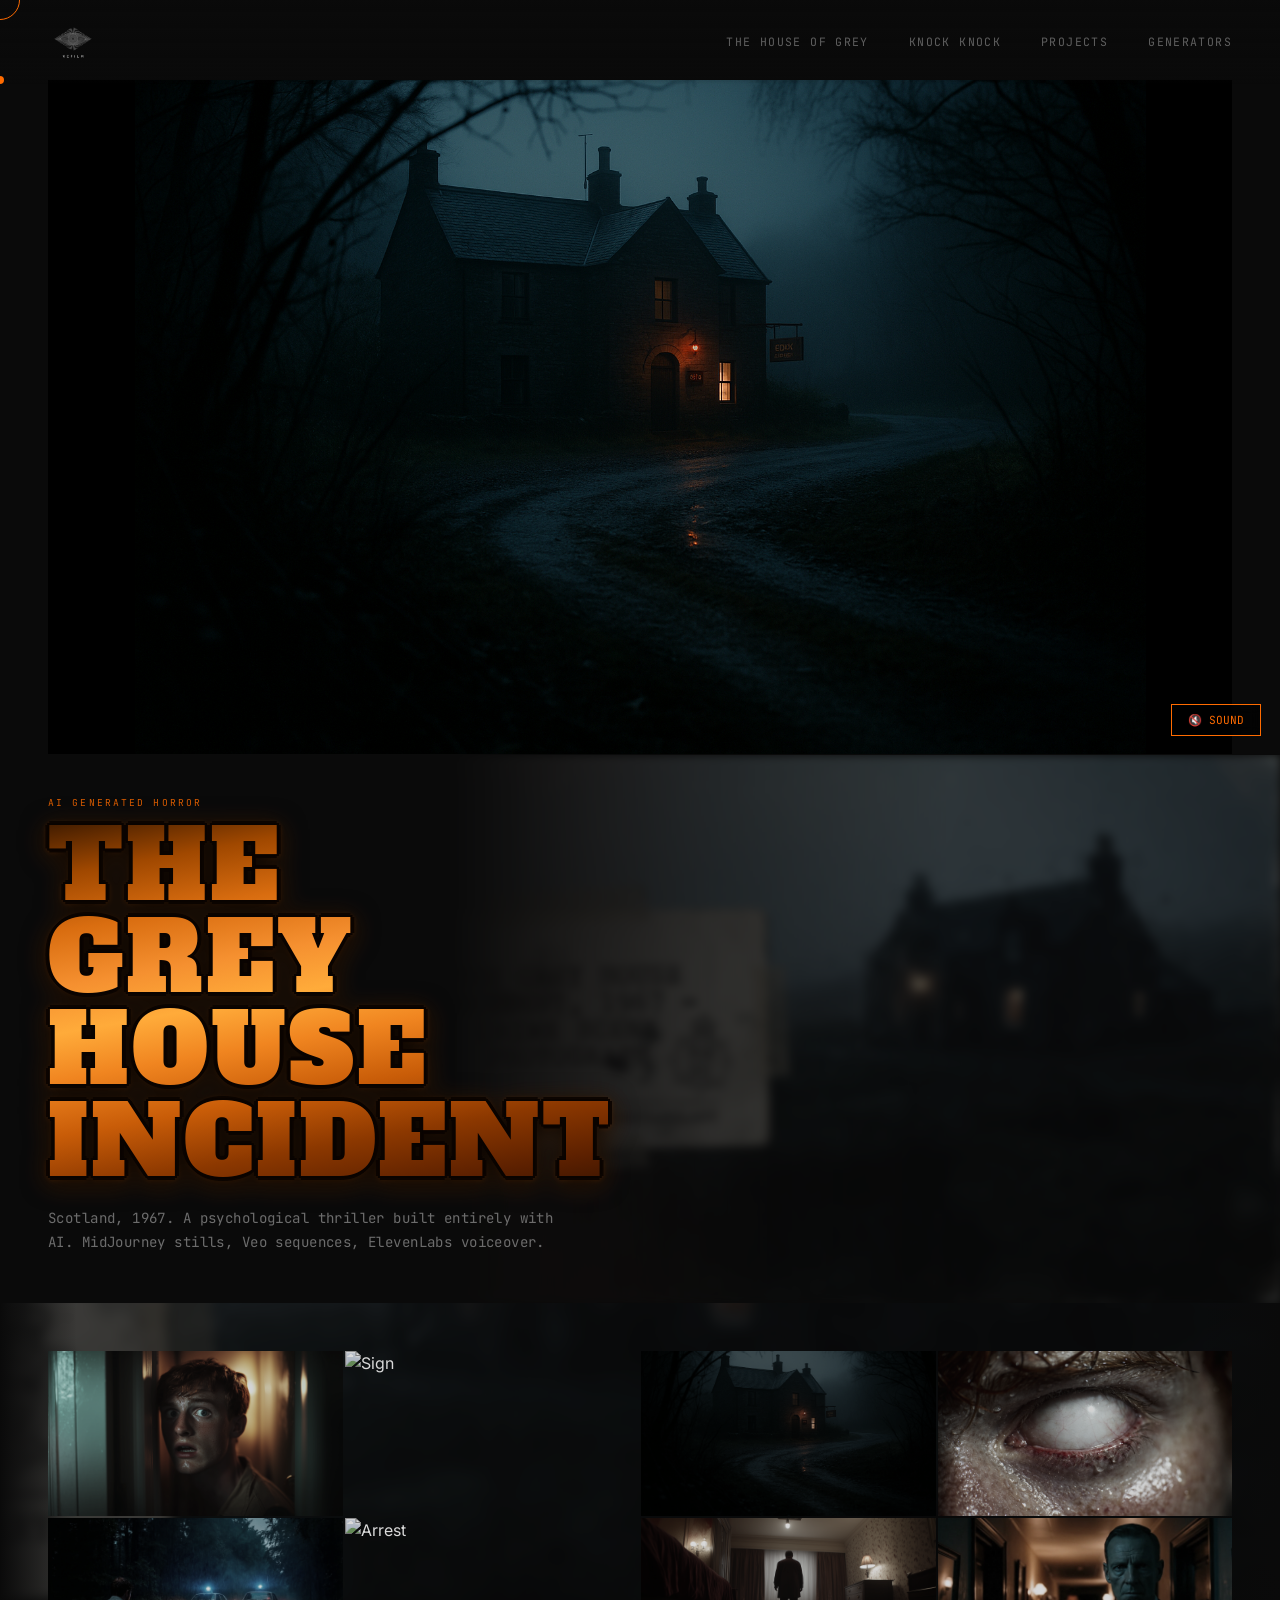
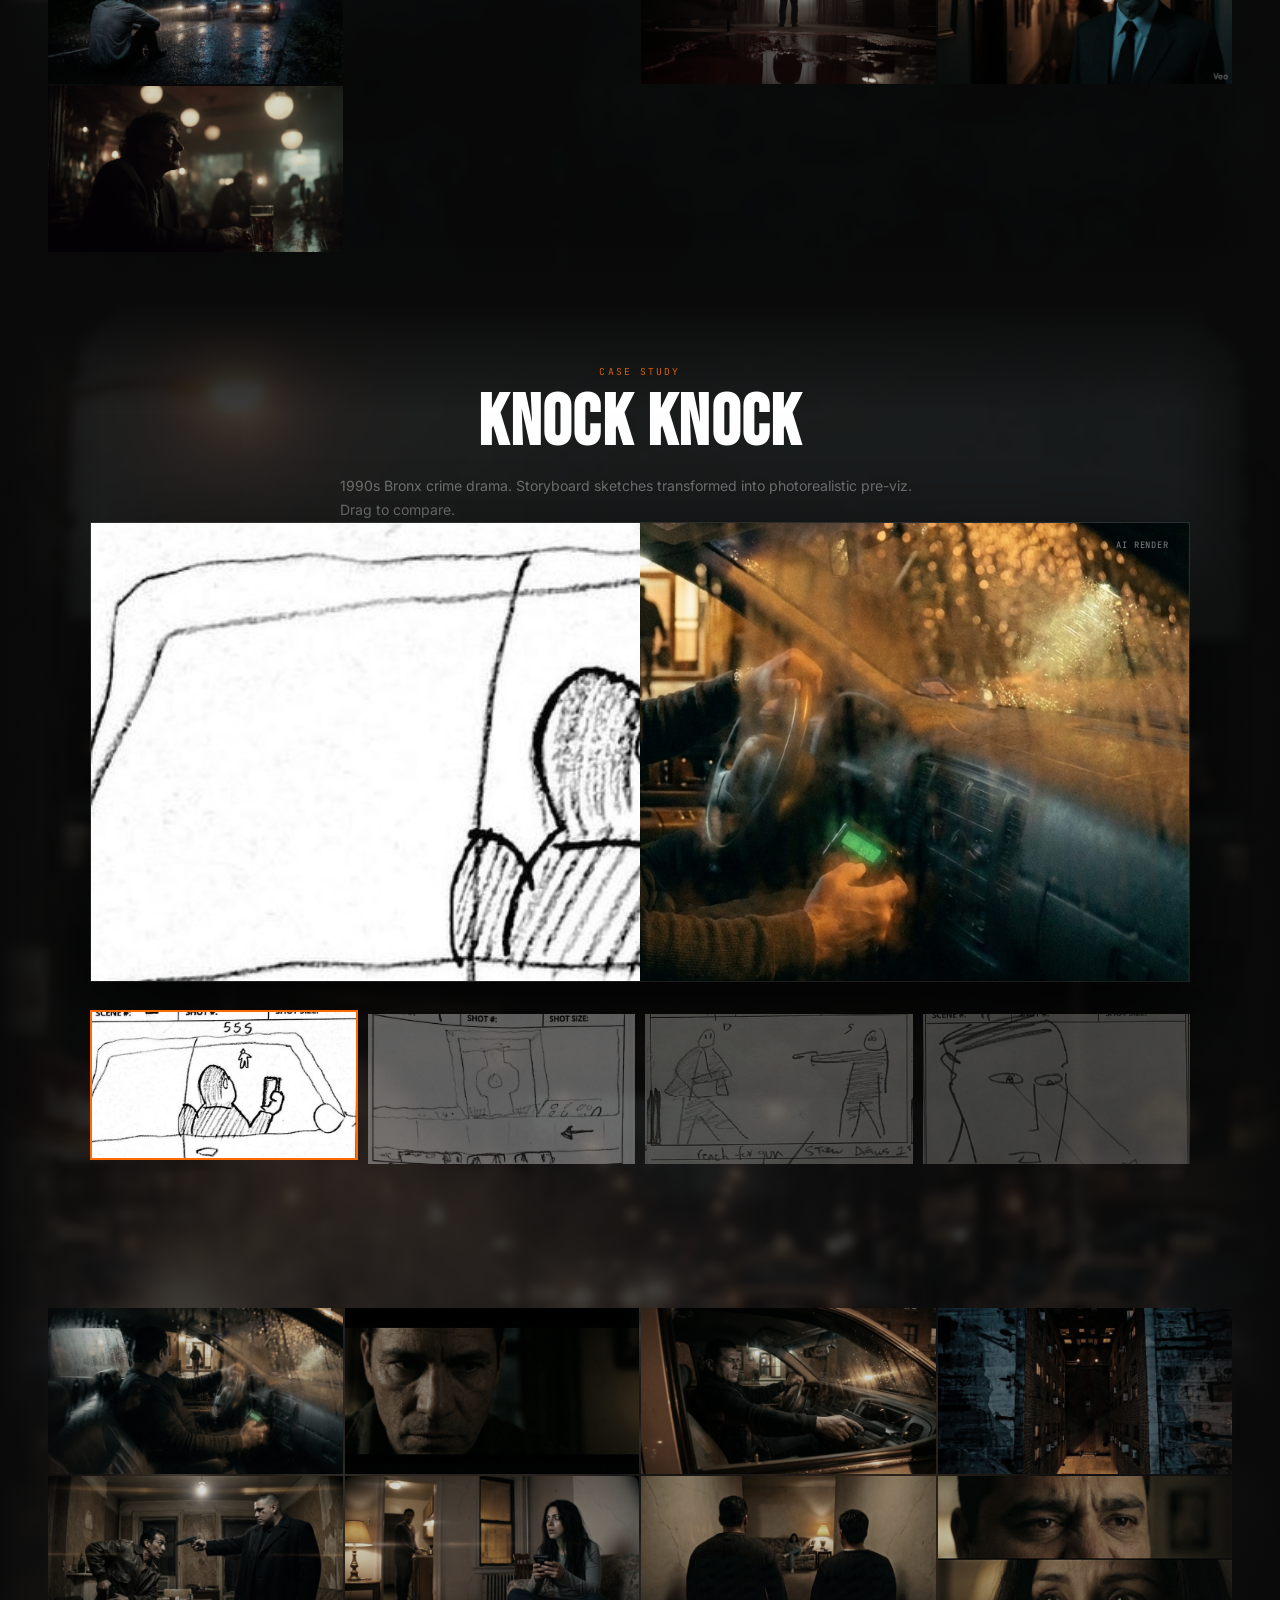
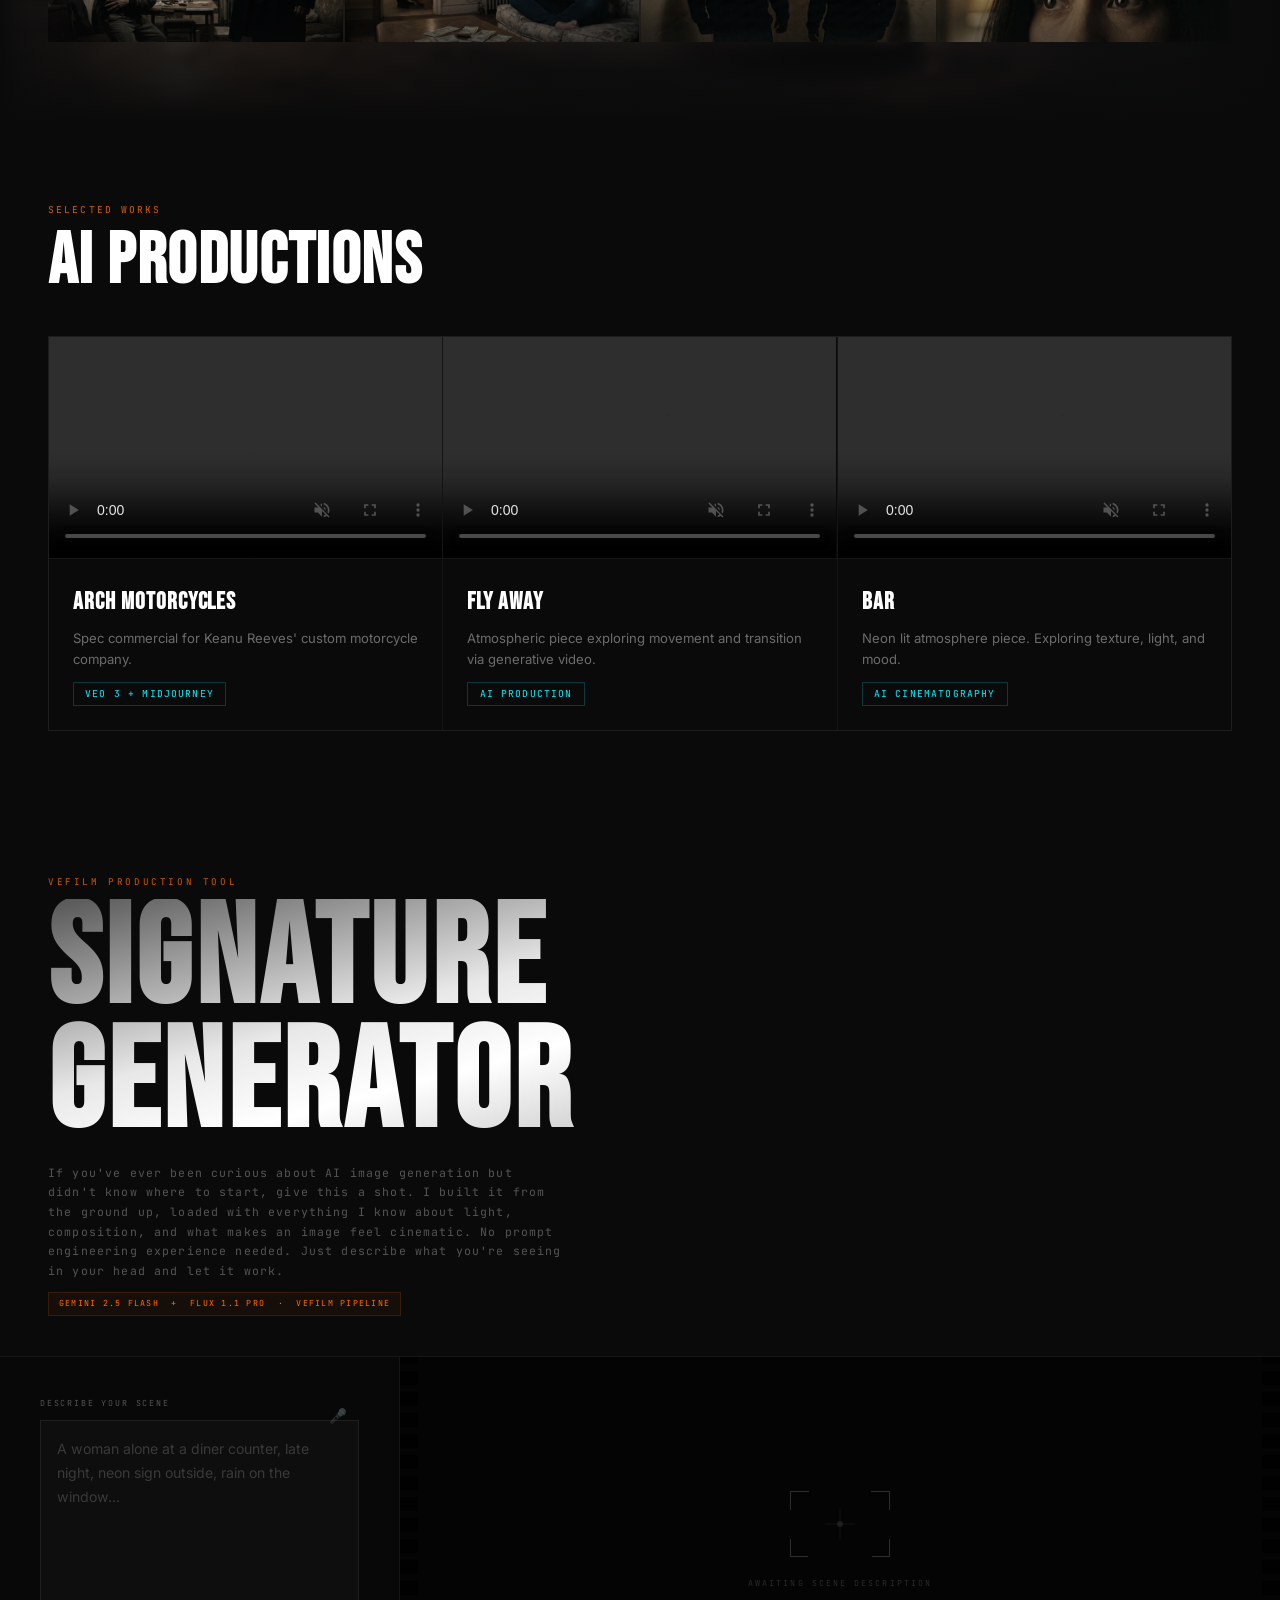
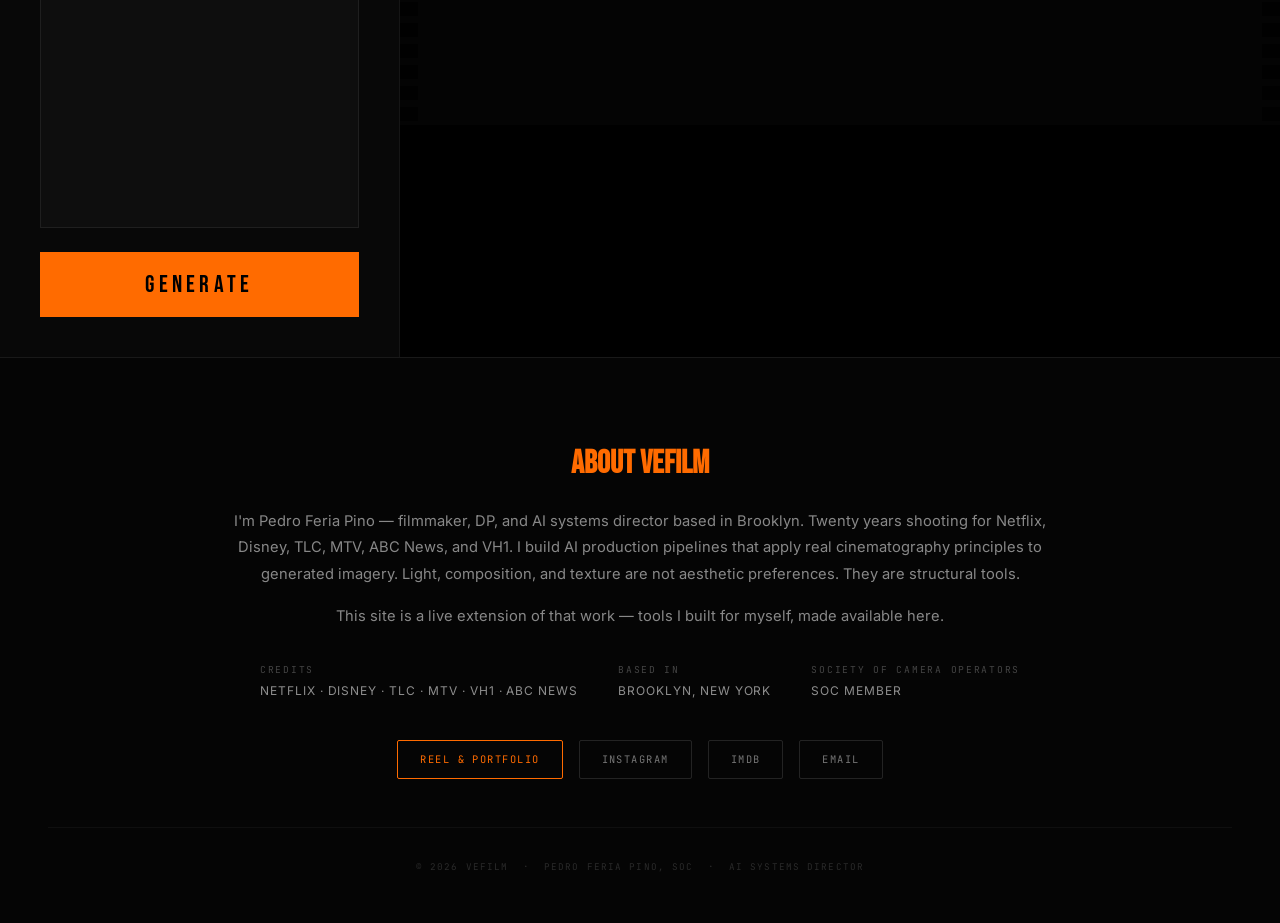
==== commit 1f877864: "Hide inner scrollbar — Wix outer scrollbar handles all navigation Co-Authored-By: Claude Sonnet 4.6 " ====
--- a/index.html
+++ b/index.html
@@ -25,13 +25,16 @@
             opacity: 0.04; pointer-events: none; z-index: 10000;
         }
         body { 
-            font-family: 'Inter', sans-serif; 
-            background: var(--bg); 
-            color: var(--text); 
-            line-height: 1.6; 
-            overflow-x: hidden; 
-            cursor: none; 
-        }
+            font-family: 'Inter', sans-serif;
+            background: var(--bg);
+            color: var(--text);
+            line-height: 1.6;
+            overflow-x: hidden;
+            cursor: none;
+            scrollbar-width: none;
+            -ms-overflow-style: none;
+        }
+        body::-webkit-scrollbar { display: none; }
         a, button, .thumb, .gen-card, .lookbook-item, .nav-links a { cursor: none; }
         video { cursor: default !important; }
         /* CUSTOM CURSOR */
@@ -895,10 +898,11 @@
             a, button, .thumb, .gen-card, .lookbook-item, .nav-links a { cursor: pointer !important; }
 
             /* NAV */
-            nav { padding: 1rem 1.25rem; }
-            .logo { height: 34px; }
-            .nav-links { gap: 1rem; }
-            .nav-links a { font-size: 0.58rem; letter-spacing: 0.06em; }
+            nav { padding: 0.85rem 1rem; }
+            .logo { height: 30px; }
+            .nav-links { gap: 0.7rem; flex-wrap: nowrap; overflow-x: auto; -webkit-overflow-scrolling: touch; scrollbar-width: none; }
+            .nav-links::-webkit-scrollbar { display: none; }
+            .nav-links a { font-size: 0.5rem; letter-spacing: 0.04em; white-space: nowrap; }
 
             /* SECTIONS */
             section { padding: 3rem 1.25rem; }
@@ -911,7 +915,18 @@
             /* GREY HOUSE INFO */
             .hero-info { padding: 1.75rem 1.25rem 2rem; }
             .hero-info::after { display: none; }
-            .greyhouse-title { font-size: clamp(2.4rem, 13vw, 3.8rem); }
+            .greyhouse-title { font-size: clamp(1.9rem, 11vw, 3rem); line-height: 1; }
+
+            /* LOOKBOOK — single column on mobile (minmax(280px) = 2×280=560px overflow) */
+            .lookbook-grid { grid-template-columns: 1fr !important; }
+            .lookbook-item { min-height: 56vw; }
+
+            /* HARD OVERFLOW GUARD */
+            html { overflow-x: hidden; }
+            * { max-width: 100%; box-sizing: border-box; }
+            section, .hero-info, .hero-video, footer, .console-section,
+            .greyhouse-bg-wrapper, .knockknock-bg-wrapper,
+            .projects-bg-wrapper, .generators-bg-wrapper { overflow-x: hidden; }
 
             /* LOOKBOOK — stack vertically on small screens */
             .lookbook-grid { grid-template-columns: 1fr !important; }
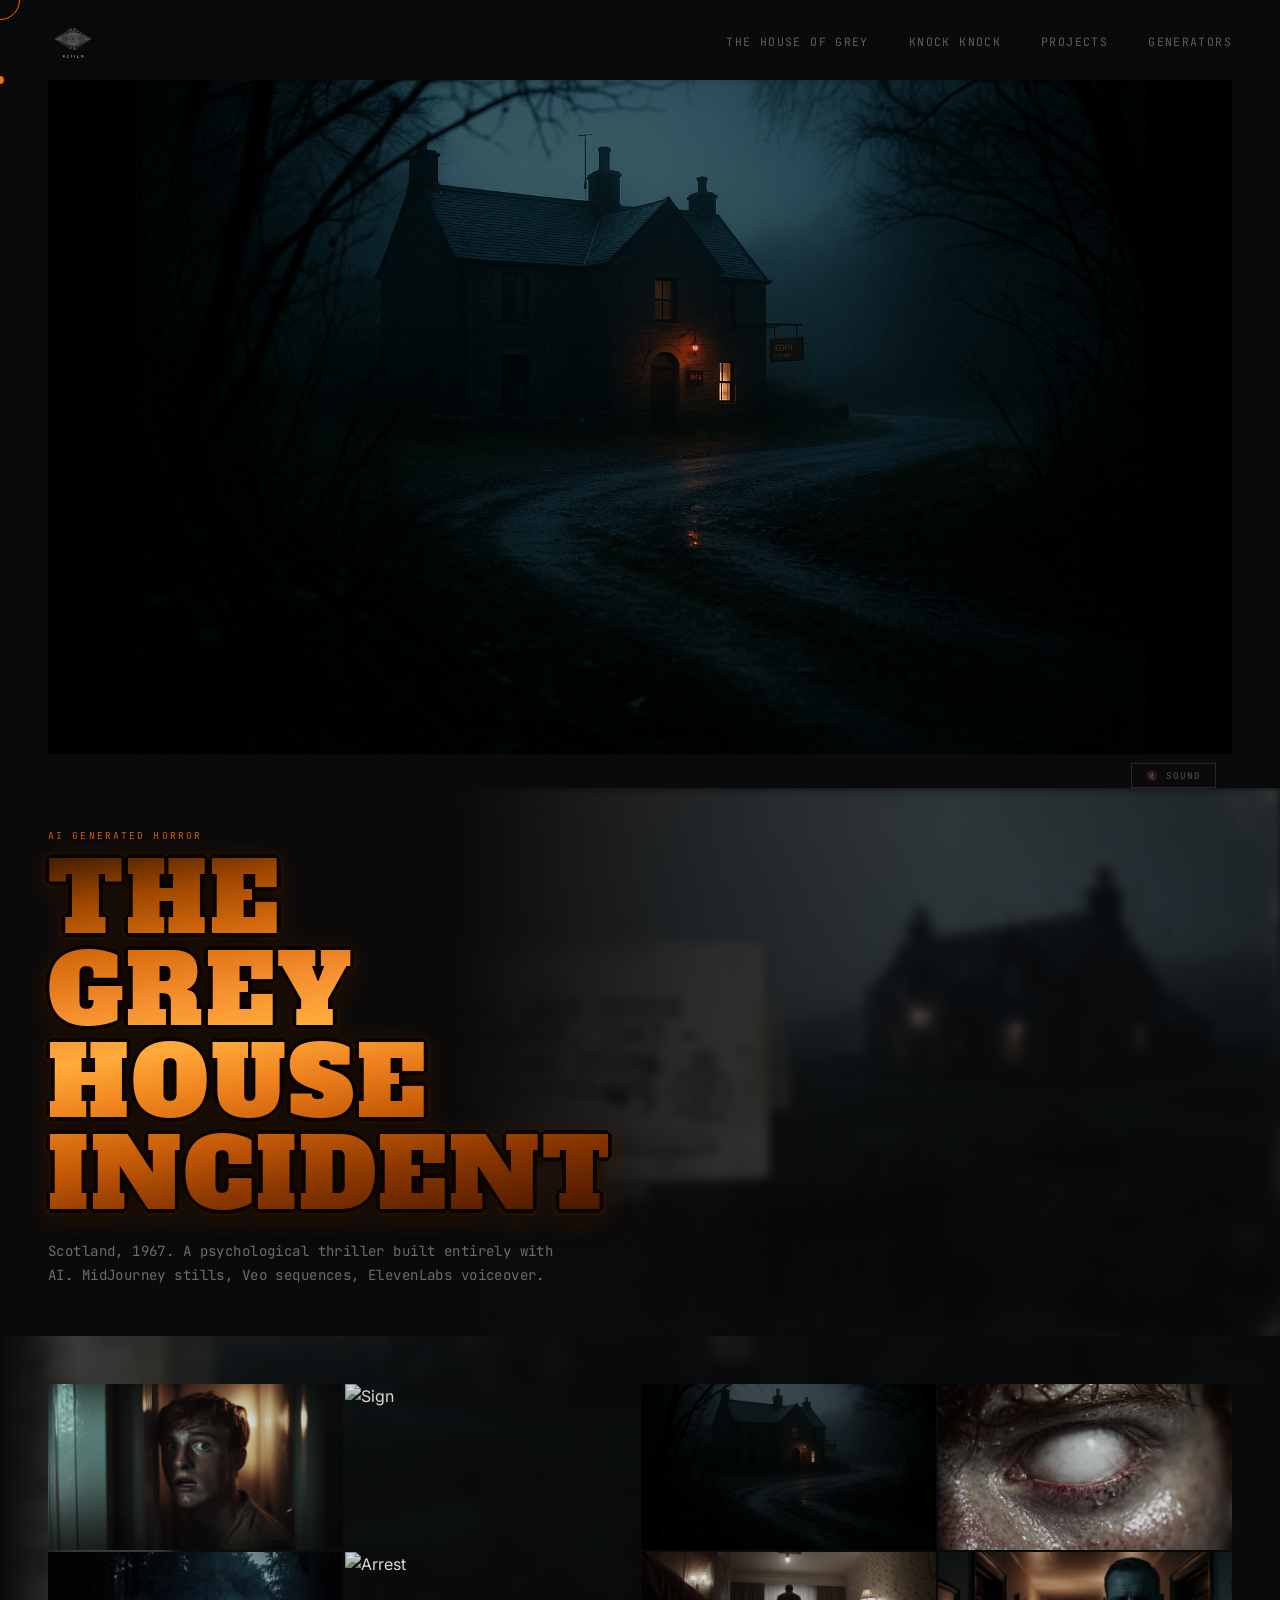
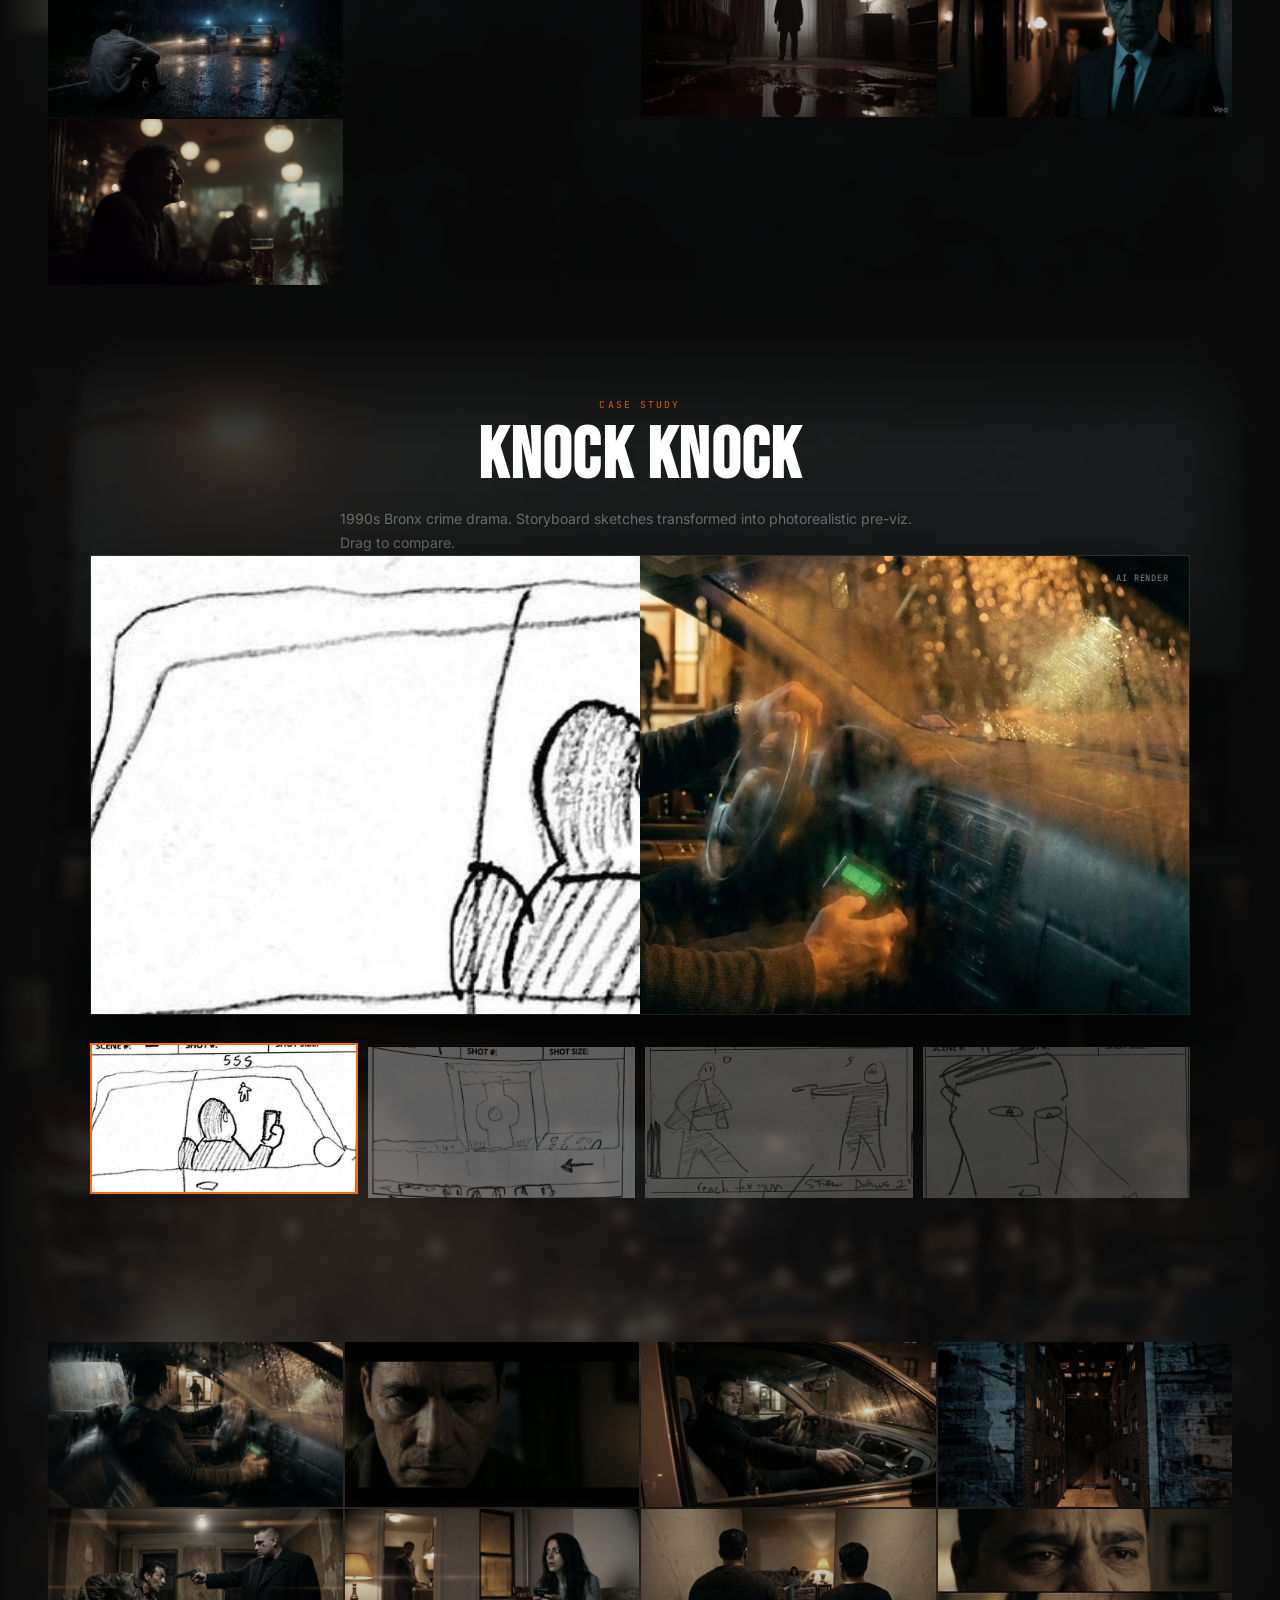
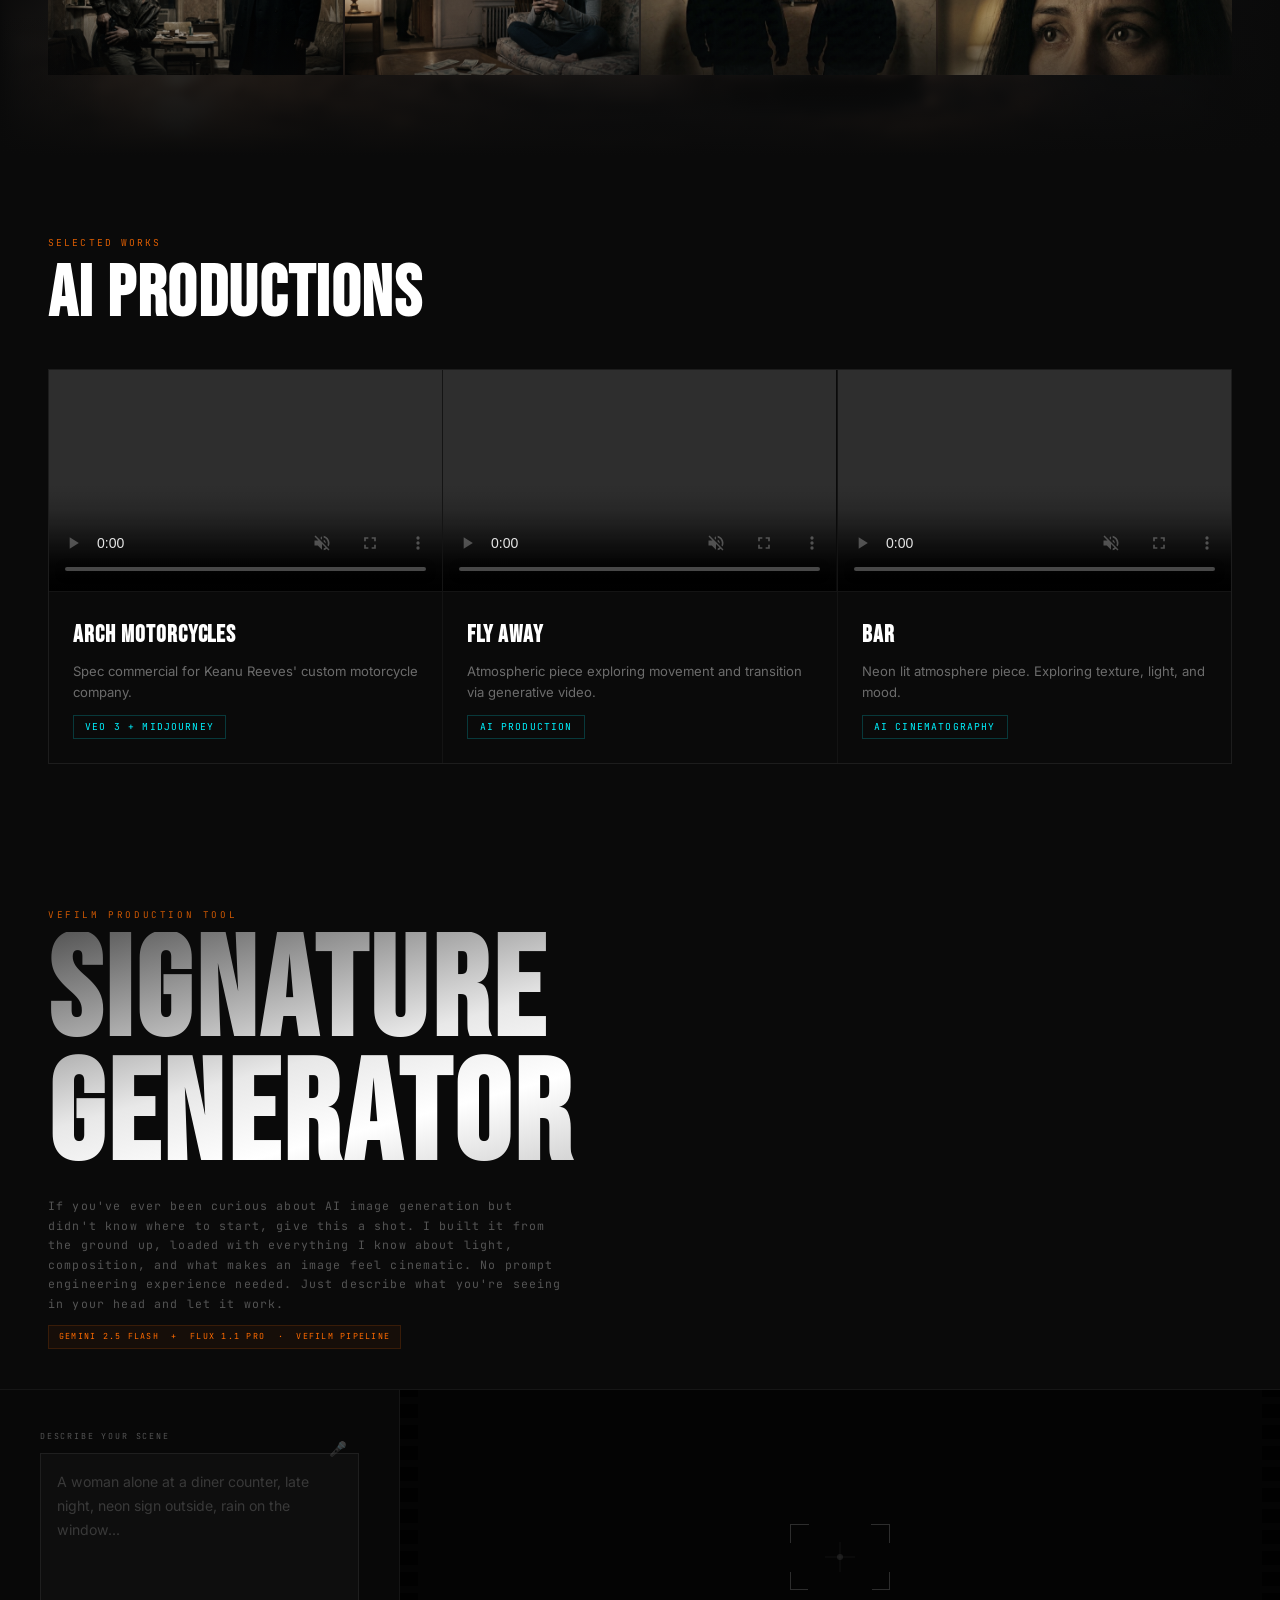
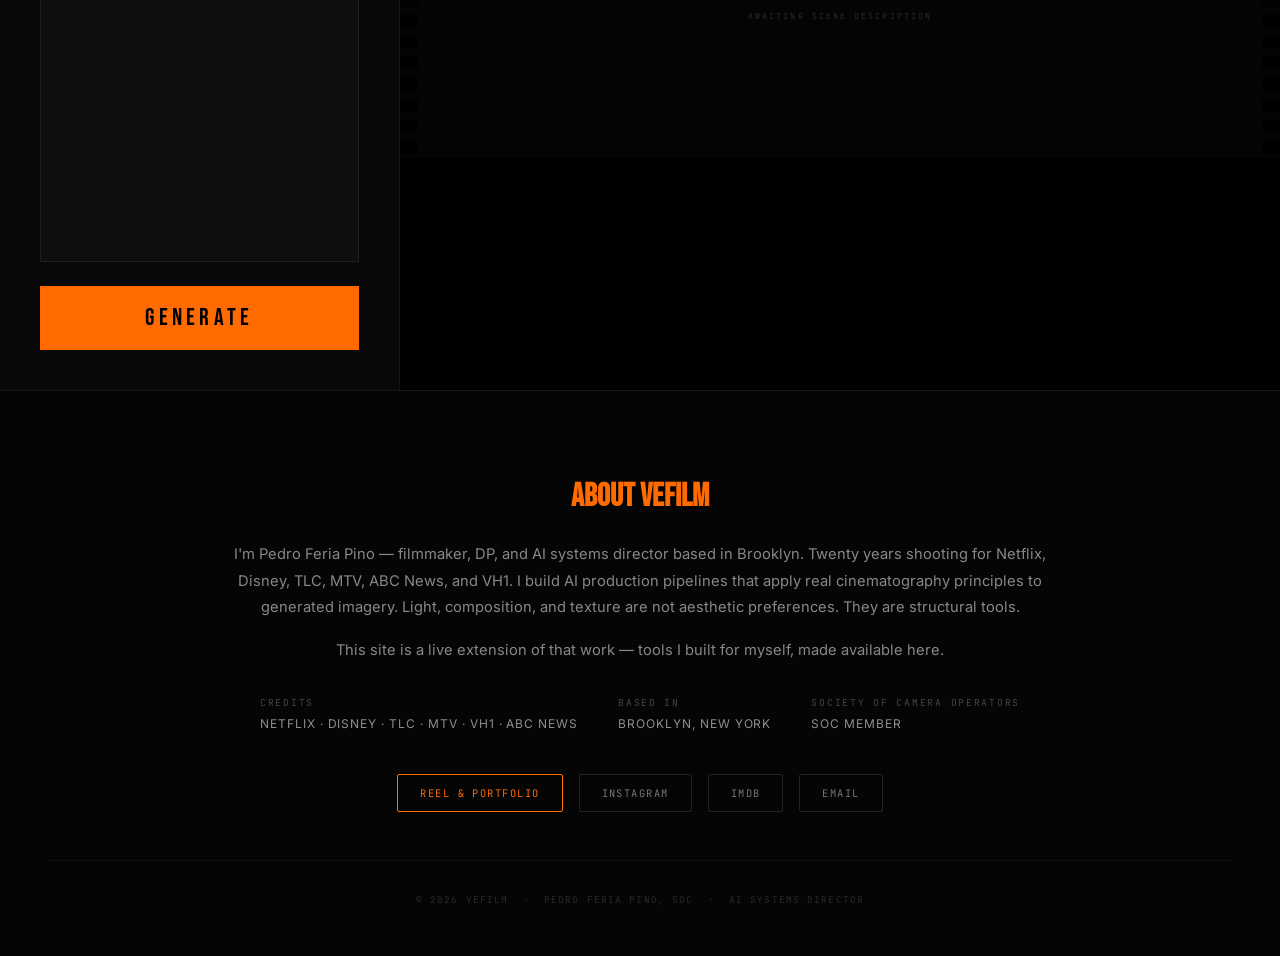
==== commit ee06dee9: "Move SOUND button below video — smaller, right-aligned, not overlaid Co-Authored-By: Claude Sonnet 4" ====
--- a/index.html
+++ b/index.html
@@ -872,7 +872,8 @@
             .sig-frame { aspect-ratio: 16/9; }
         }
         /* UTILS */
-        .audio-toggle { position: absolute; bottom: 1.2rem; right: 1.2rem; z-index: 10; font-family: 'JetBrains Mono', monospace; font-size: 0.7rem; background: rgba(0,0,0,0.7); color: var(--accent); border: 1px solid var(--accent); padding: 0.5rem 1rem; cursor: pointer; backdrop-filter: blur(6px); }
+        .audio-toggle { display: block; font-family: 'JetBrains Mono', monospace; font-size: 0.58rem; background: transparent; color: rgba(255,255,255,0.3); border: 1px solid rgba(255,255,255,0.12); padding: 0.35rem 0.85rem; cursor: pointer; letter-spacing: 0.12em; margin: 0.5rem 1rem 0 auto; width: fit-content; transition: color 0.2s, border-color 0.2s; }
+        .audio-toggle:hover { color: var(--accent); border-color: var(--accent); }
         
         footer { padding: 5rem 3rem 3rem; border-top: 1px solid var(--border); background: #050505; }
         .bio { max-width: 860px; margin: 0 auto; }
@@ -910,7 +911,7 @@
             /* HERO VIDEO */
             .hero-video { padding: 0; margin-top: 64px; }
             .hero-video video { max-height: 52vw; }
-            .audio-toggle { padding: 0.4rem 0.75rem; font-size: 0.62rem; bottom: 0.75rem; right: 0.75rem; }
+            .audio-toggle { font-size: 0.55rem; padding: 0.3rem 0.7rem; margin: 0.4rem 0.75rem 0 auto; }
 
             /* GREY HOUSE INFO */
             .hero-info { padding: 1.75rem 1.25rem 2rem; }
@@ -999,7 +1000,7 @@
         </div>
     </nav>
     <!-- SECTION: GREY HOUSE -->
-    <section id="greyhouse" class="hero-video" style="position:relative;">
+    <section id="greyhouse" class="hero-video">
         <video id="heroVideo" autoplay muted loop playsinline preload="auto" poster="images/GreyHouse/04_inn_exterior.png">
             <source src="videos/GreyHouse/TheGreyHouse_compressed.mp4" type="video/mp4">
         </video>
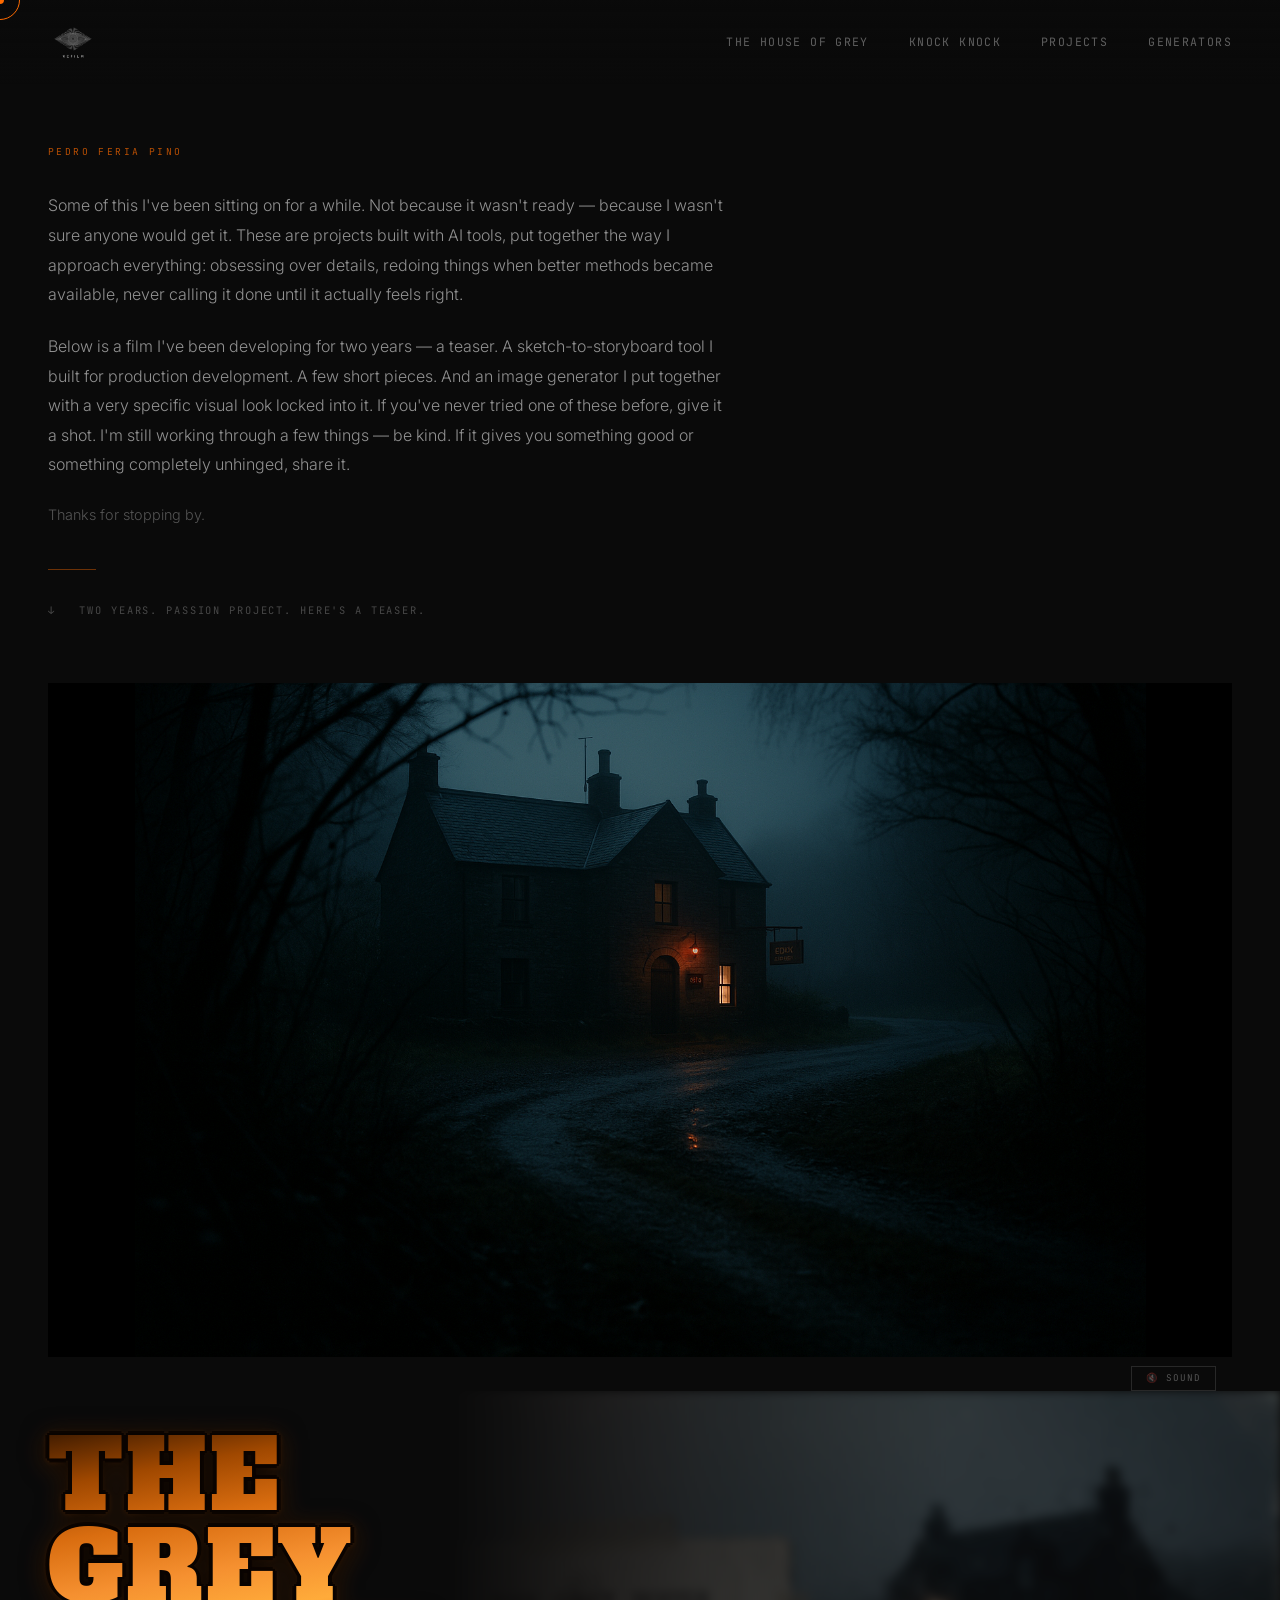
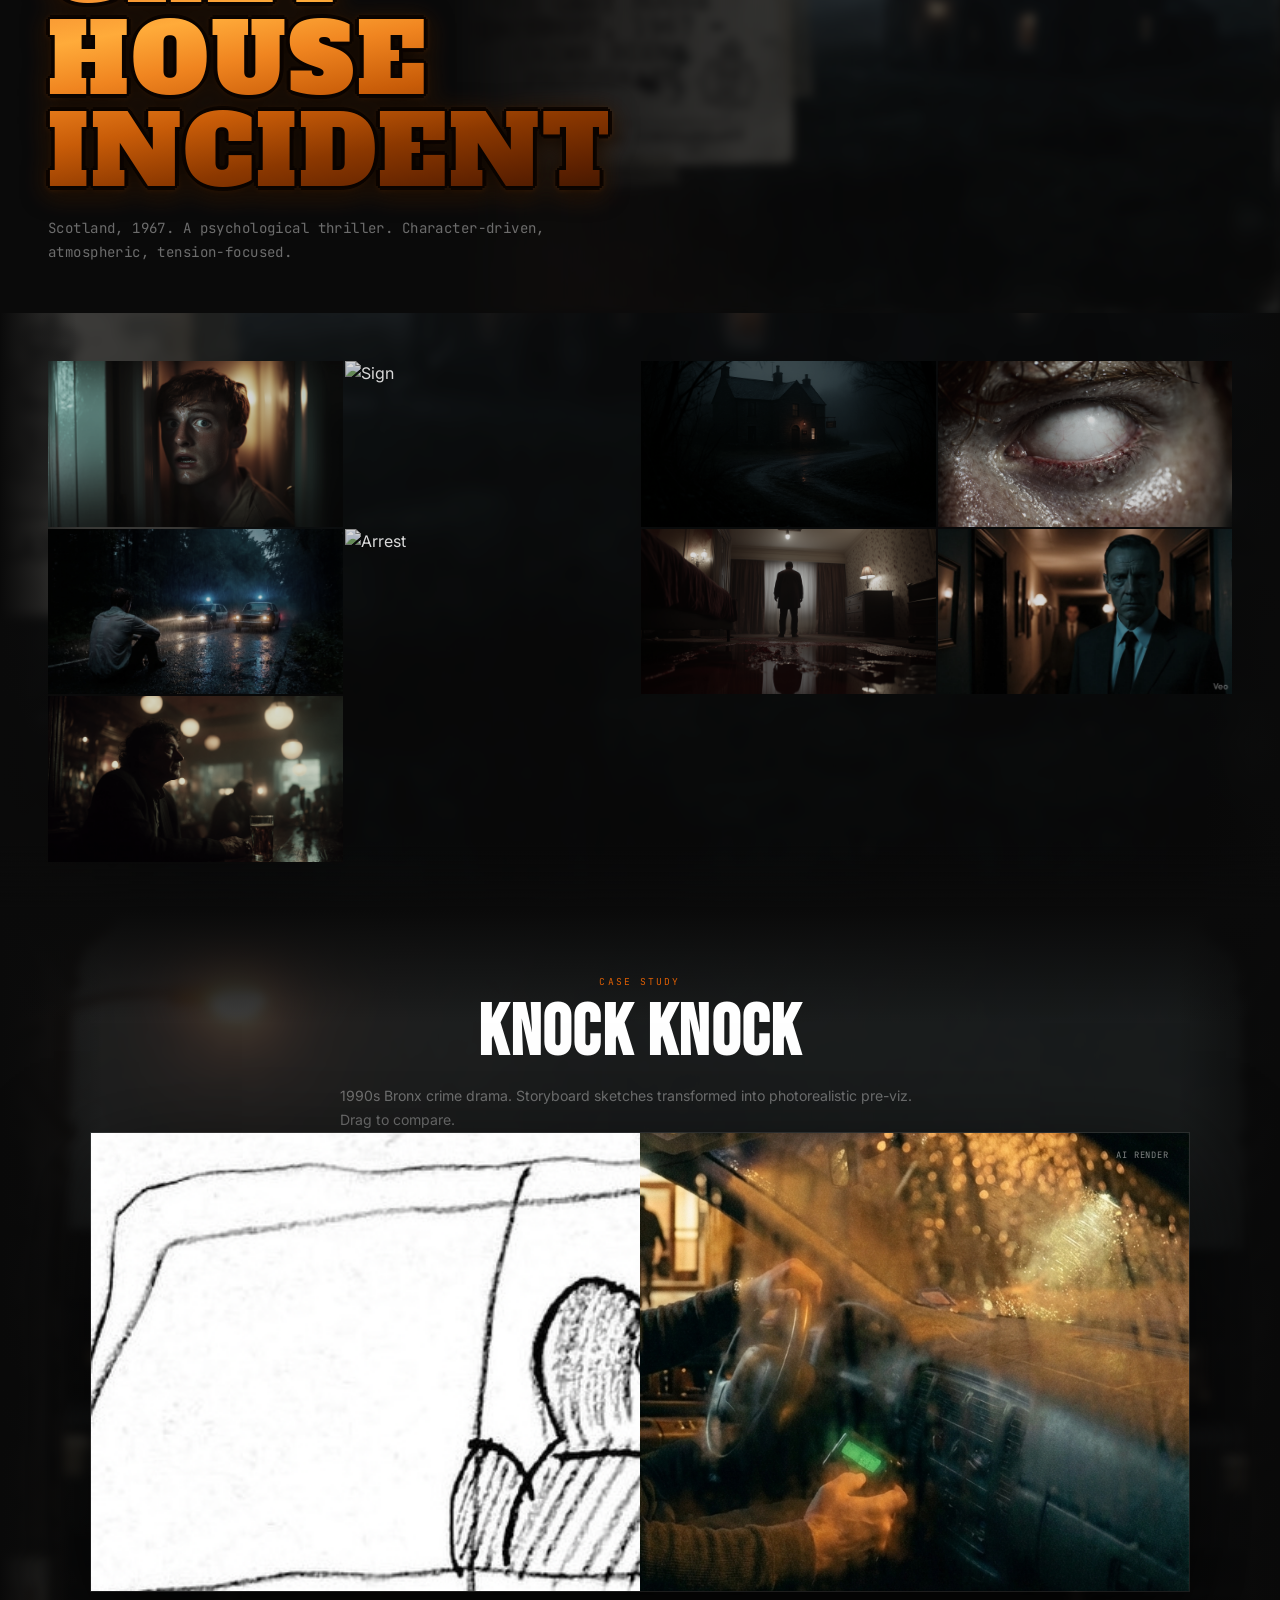
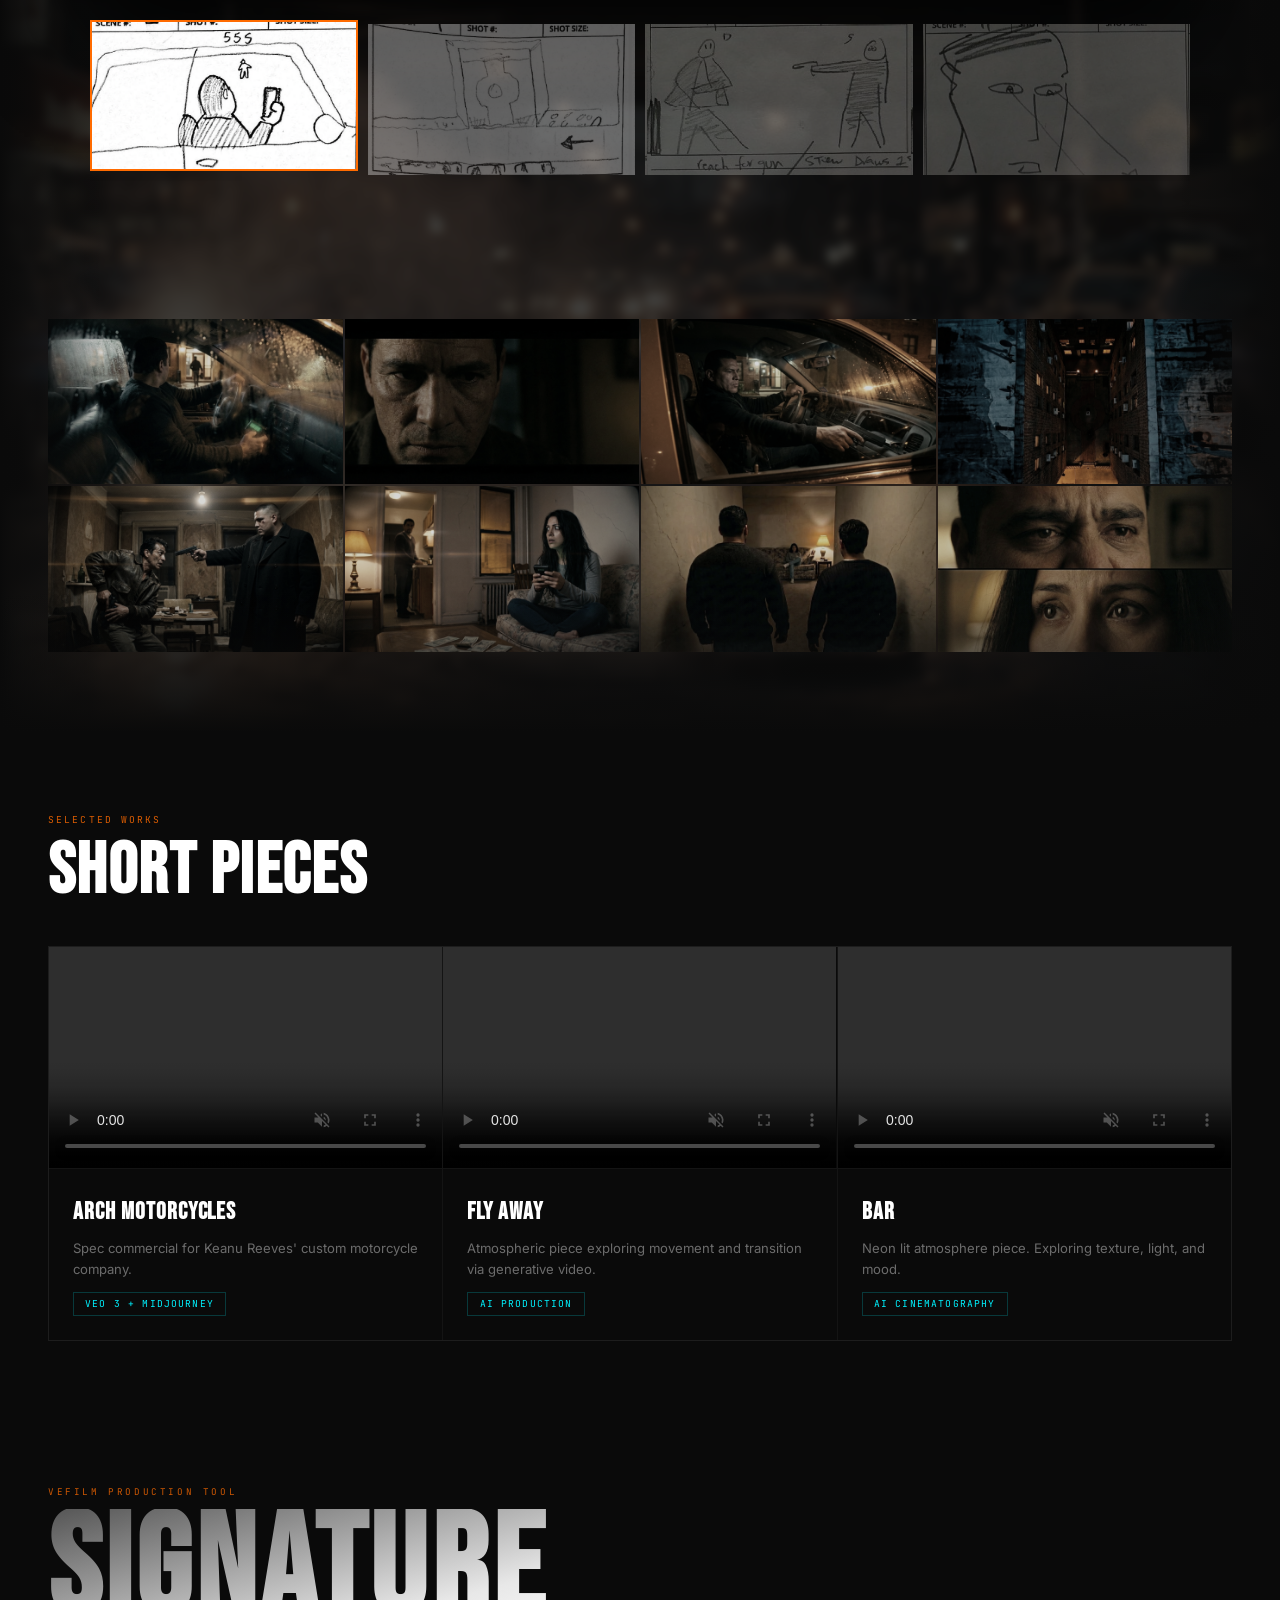
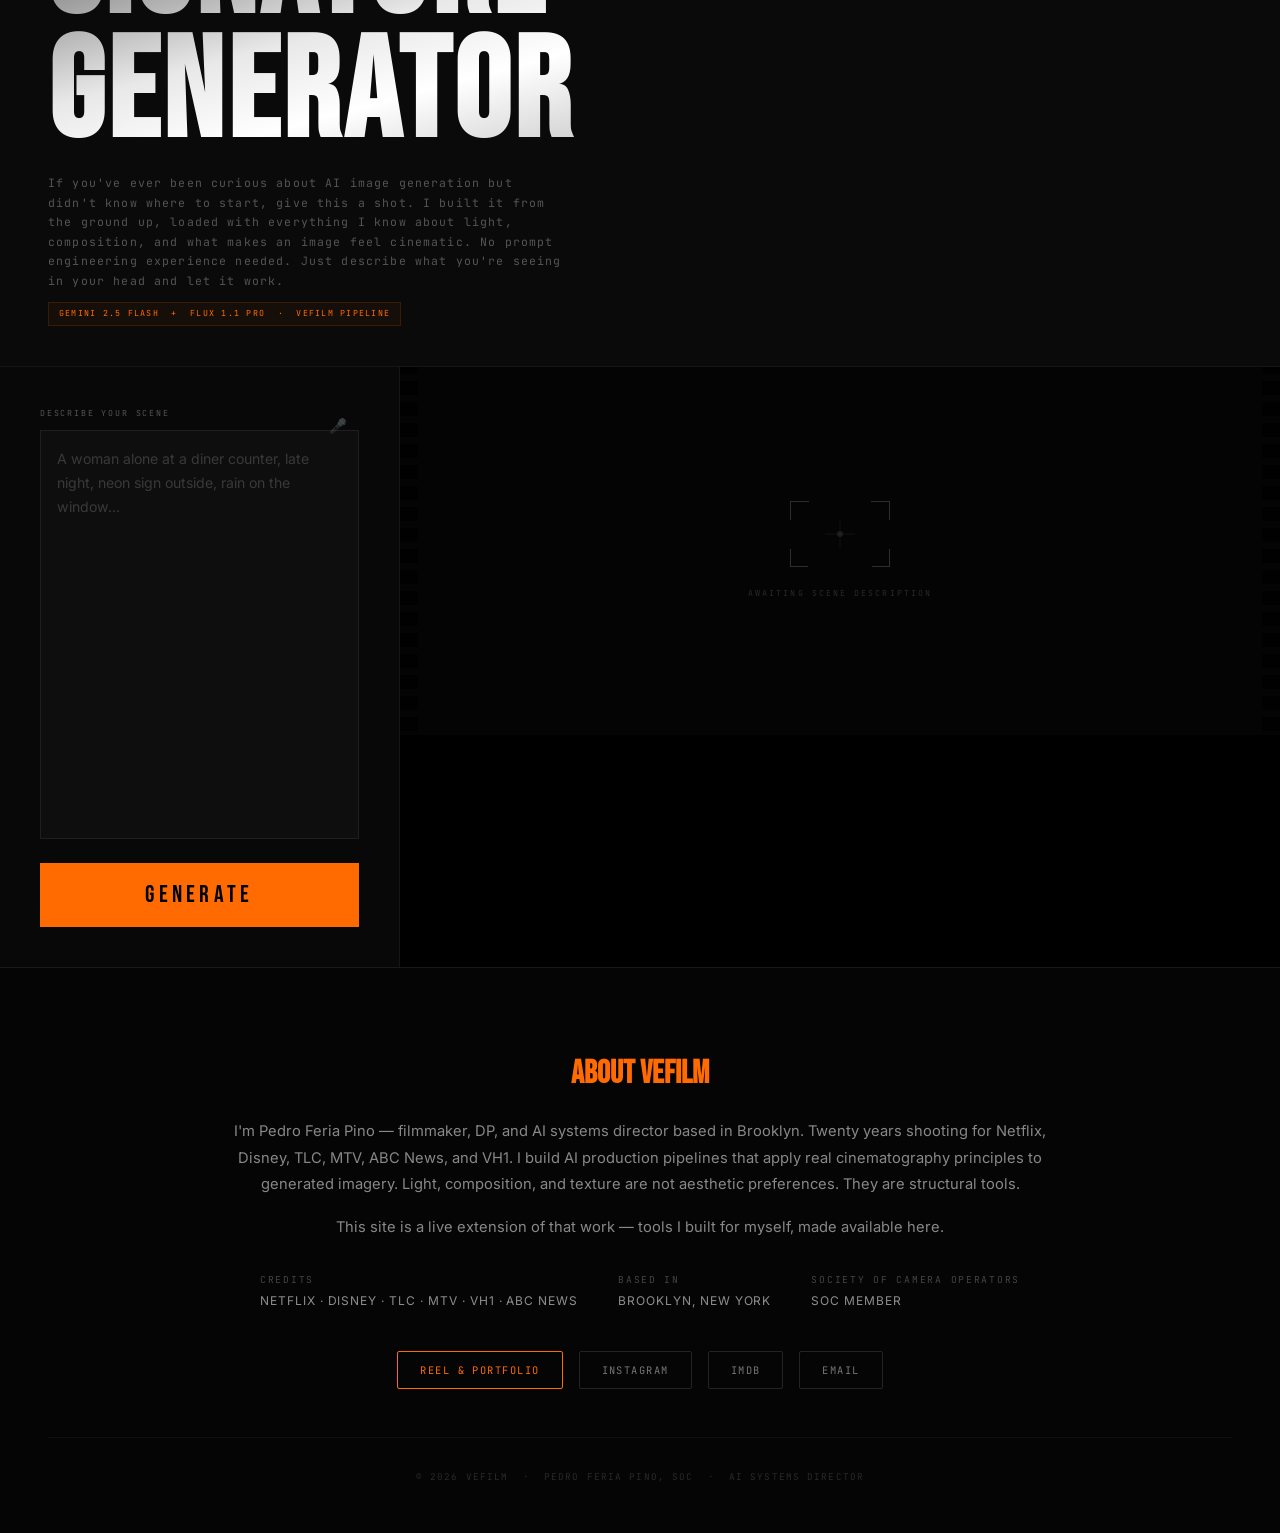
==== commit 572af025: "Add intro section, remove AI labels, new Grey House video, fix scrollbar" ====
--- a/index.html
+++ b/index.html
@@ -24,7 +24,12 @@
             background-image: url('https://upload.wikimedia.org/wikipedia/commons/7/76/1k_Grain_Noise.png');
             opacity: 0.04; pointer-events: none; z-index: 10000;
         }
-        body { 
+        html {
+            scrollbar-width: none;
+            -ms-overflow-style: none;
+        }
+        html::-webkit-scrollbar { display: none; }
+        body {
             font-family: 'Inter', sans-serif;
             background: var(--bg);
             color: var(--text);
@@ -81,8 +86,49 @@
             letter-spacing: 0.02em;
         }
         .section-desc { color: rgba(255,255,255,0.38); max-width: 600px; margin-top: 1rem; font-size: 0.88rem; line-height: 1.7; }
+        /* PAGE INTRO */
+        .page-intro {
+            padding: 9rem 3rem 4rem;
+            max-width: 780px;
+        }
+        .intro-eyebrow {
+            font-family: 'JetBrains Mono', monospace;
+            font-size: 0.6rem;
+            letter-spacing: 0.25em;
+            text-transform: uppercase;
+            color: var(--accent);
+            opacity: 0.7;
+            margin-bottom: 2rem;
+        }
+        .intro-body {
+            font-size: 1rem;
+            line-height: 1.85;
+            color: rgba(255,255,255,0.55);
+            margin-bottom: 1.4rem;
+            font-weight: 300;
+            max-width: 680px;
+        }
+        .intro-sign {
+            color: rgba(255,255,255,0.3);
+            font-size: 0.9rem;
+            margin-bottom: 2.5rem;
+        }
+        .intro-rule {
+            width: 48px;
+            height: 1px;
+            background: var(--accent);
+            opacity: 0.4;
+            margin-bottom: 2rem;
+        }
+        .intro-project-line {
+            font-family: 'JetBrains Mono', monospace;
+            font-size: 0.65rem;
+            letter-spacing: 0.18em;
+            text-transform: uppercase;
+            color: rgba(255,255,255,0.25);
+        }
         /* HERO & VIDEO */
-        .hero-video { position: relative; width: 100%; margin-top: 80px; padding: 0 3rem; }
+        .hero-video { position: relative; width: 100%; margin-top: 0; padding: 0 3rem; }
         .hero-video video {
             width: 100%; max-height: 75vh; object-fit: contain;
             background: #000; display: block;
@@ -908,8 +954,11 @@
             /* SECTIONS */
             section { padding: 3rem 1.25rem; }
 
+            /* INTRO */
+            .page-intro { padding: 6rem 1.25rem 3rem; }
+            .intro-body { font-size: 0.9rem; }
             /* HERO VIDEO */
-            .hero-video { padding: 0; margin-top: 64px; }
+            .hero-video { padding: 0; margin-top: 0; }
             .hero-video video { max-height: 52vw; }
             .audio-toggle { font-size: 0.55rem; padding: 0.3rem 0.7rem; margin: 0.4rem 0.75rem 0 auto; }
 
@@ -999,19 +1048,27 @@
             <a href="#generators" onclick="navScroll('generators',event)">Generators</a>
         </div>
     </nav>
+    <!-- SECTION: INTRO -->
+    <section class="page-intro">
+        <p class="intro-eyebrow">Pedro Feria Pino</p>
+        <p class="intro-body">Some of this I've been sitting on for a while. Not because it wasn't ready — because I wasn't sure anyone would get it. These are projects built with AI tools, put together the way I approach everything: obsessing over details, redoing things when better methods became available, never calling it done until it actually feels right.</p>
+        <p class="intro-body">Below is a film I've been developing for two years — a teaser. A sketch-to-storyboard tool I built for production development. A few short pieces. And an image generator I put together with a very specific visual look locked into it. If you've never tried one of these before, give it a shot. I'm still working through a few things — be kind. If it gives you something good or something completely unhinged, share it.</p>
+        <p class="intro-body intro-sign">Thanks for stopping by.</p>
+        <div class="intro-rule"></div>
+        <p class="intro-project-line">↓ &nbsp; Two years. Passion project. Here's a teaser.</p>
+    </section>
     <!-- SECTION: GREY HOUSE -->
     <section id="greyhouse" class="hero-video">
         <video id="heroVideo" autoplay muted loop playsinline preload="auto" poster="images/GreyHouse/04_inn_exterior.png">
-            <source src="videos/GreyHouse/TheGreyHouse_compressed.mp4" type="video/mp4">
+            <source src="videos/GreyHouse/GreyhouseUltimate.mp4" type="video/mp4">
         </video>
         <button class="audio-toggle" id="audioToggle" onclick="toggleAudio()">🔇 SOUND</button>
     </section>
     <!-- CRIME SCENE BG WRAPPER: spans hero-info + lookbook -->
     <div class="greyhouse-bg-wrapper">
         <div class="hero-info">
-            <p class="section-label">AI Generated Horror</p>
             <span class="greyhouse-title">The Grey House<br>Incident</span>
-            <p>Scotland, 1967. A psychological thriller built entirely with AI. MidJourney stills, Veo sequences, ElevenLabs voiceover.</p>
+            <p>Scotland, 1967. A psychological thriller. Character-driven, atmospheric, tension-focused.</p>
         </div>
     <!-- SECTION: GREY HOUSE LOOKBOOK -->
     <section class="lookbook-section" style="padding: 3rem;">
@@ -1066,7 +1123,7 @@
     <div class="projects-bg-wrapper">
     <section id="projects">
         <p class="section-label">Selected Works</p>
-        <h2 class="section-title">AI Productions</h2>
+        <h2 class="section-title">Short Pieces</h2>
         <div class="project-grid">
             <div class="project-card">
                 <video muted loop playsinline controls preload="metadata">
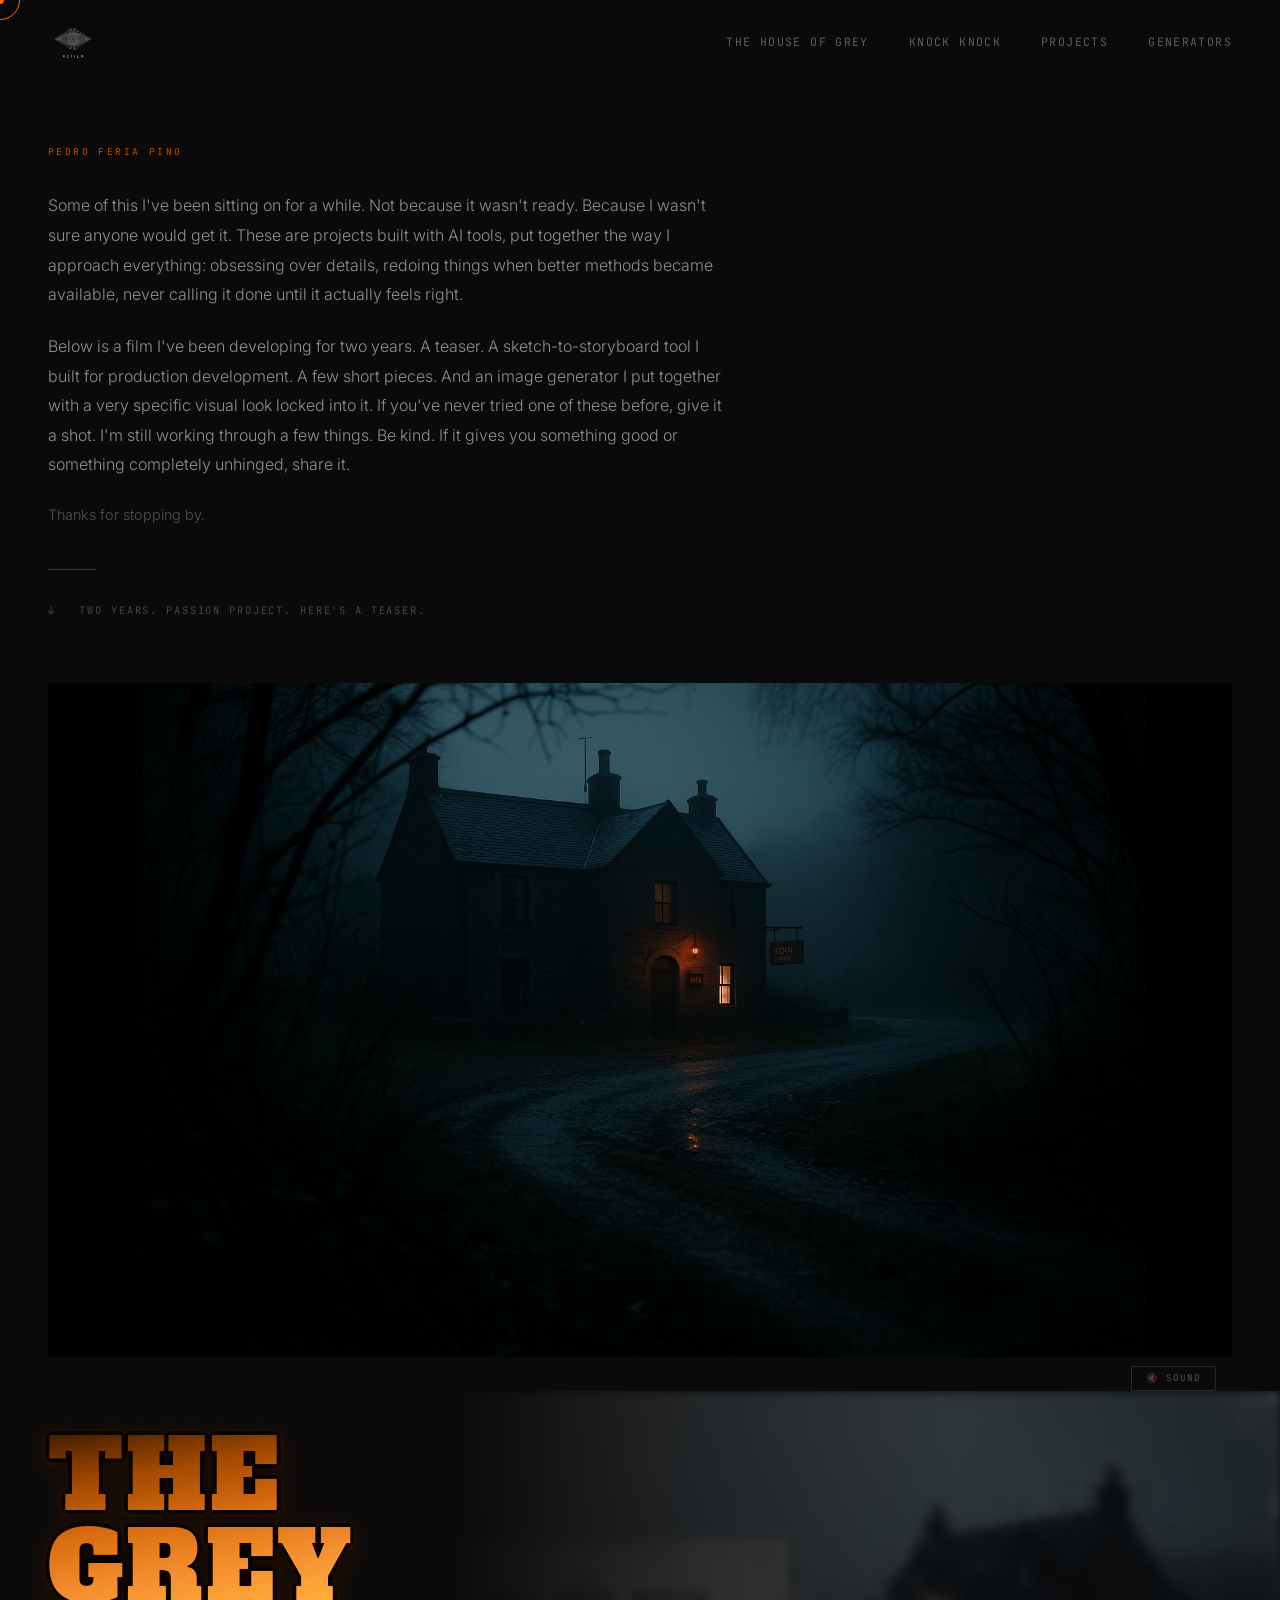
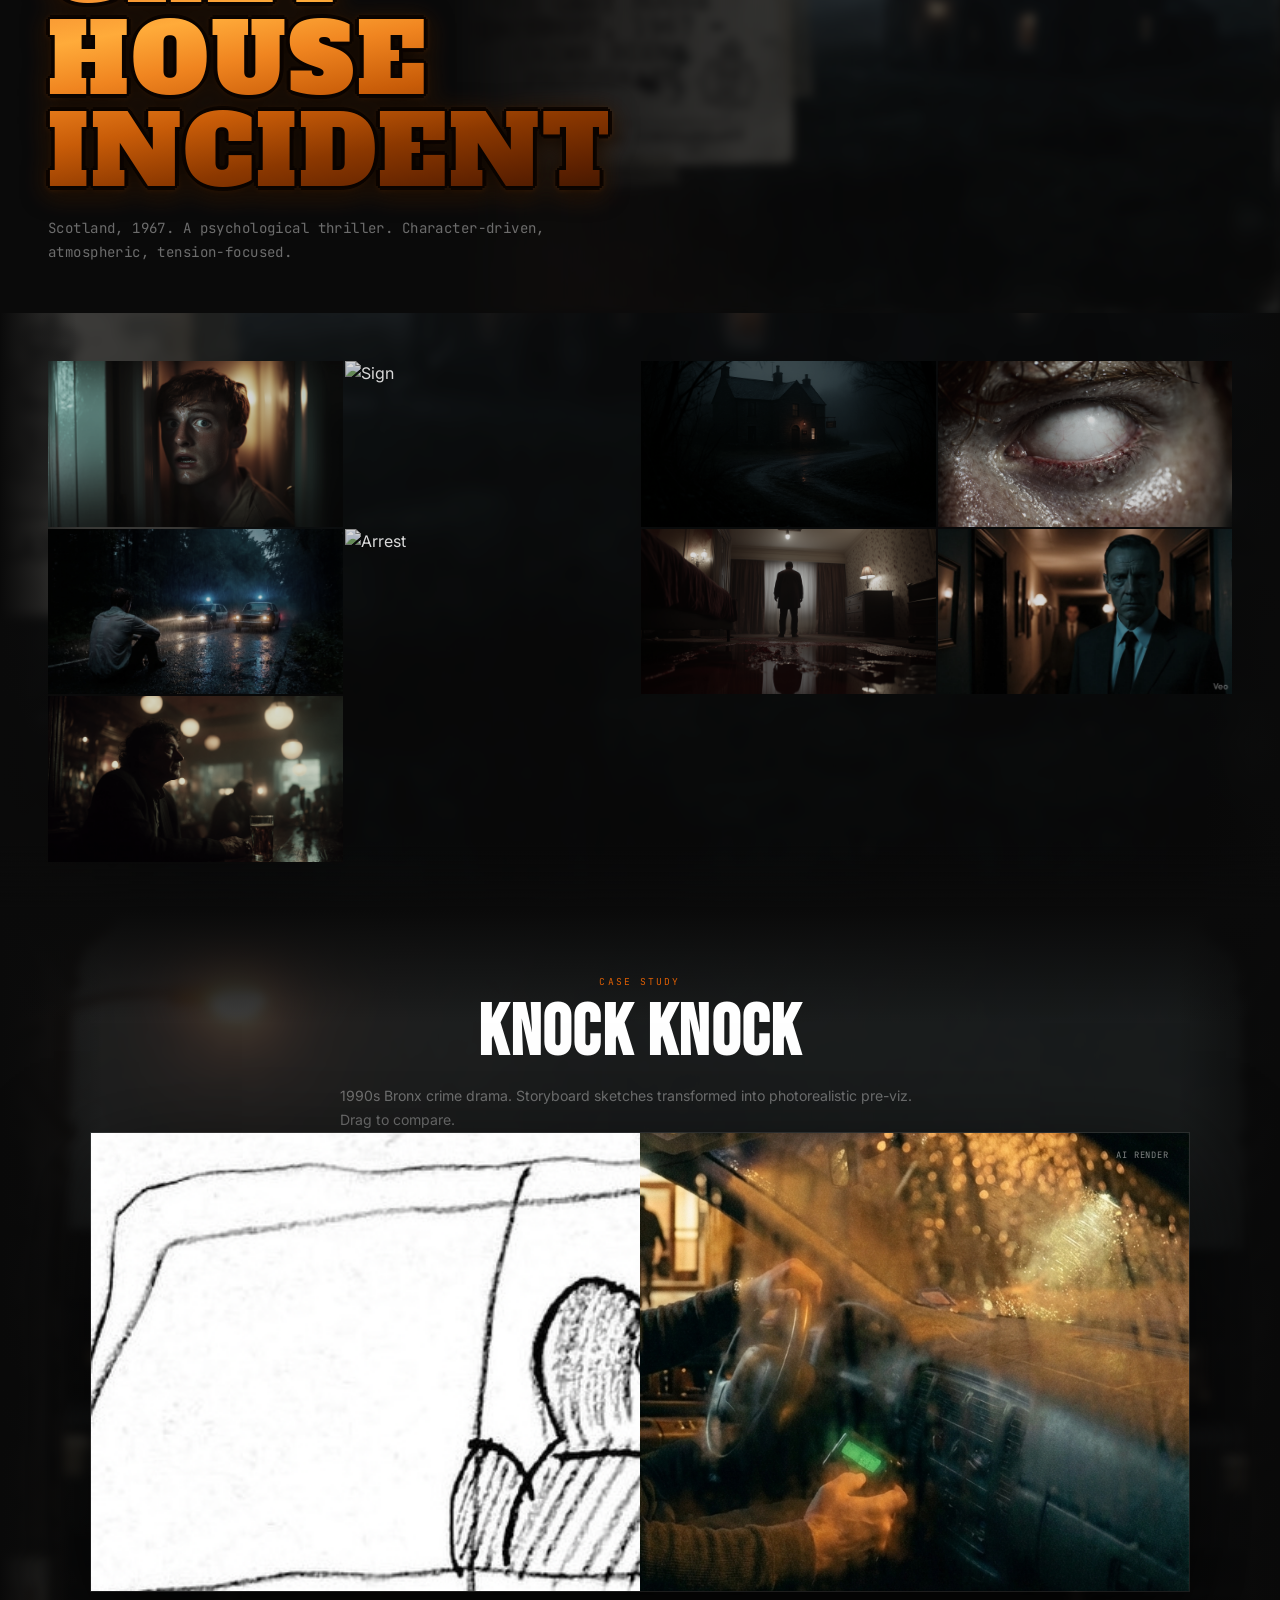
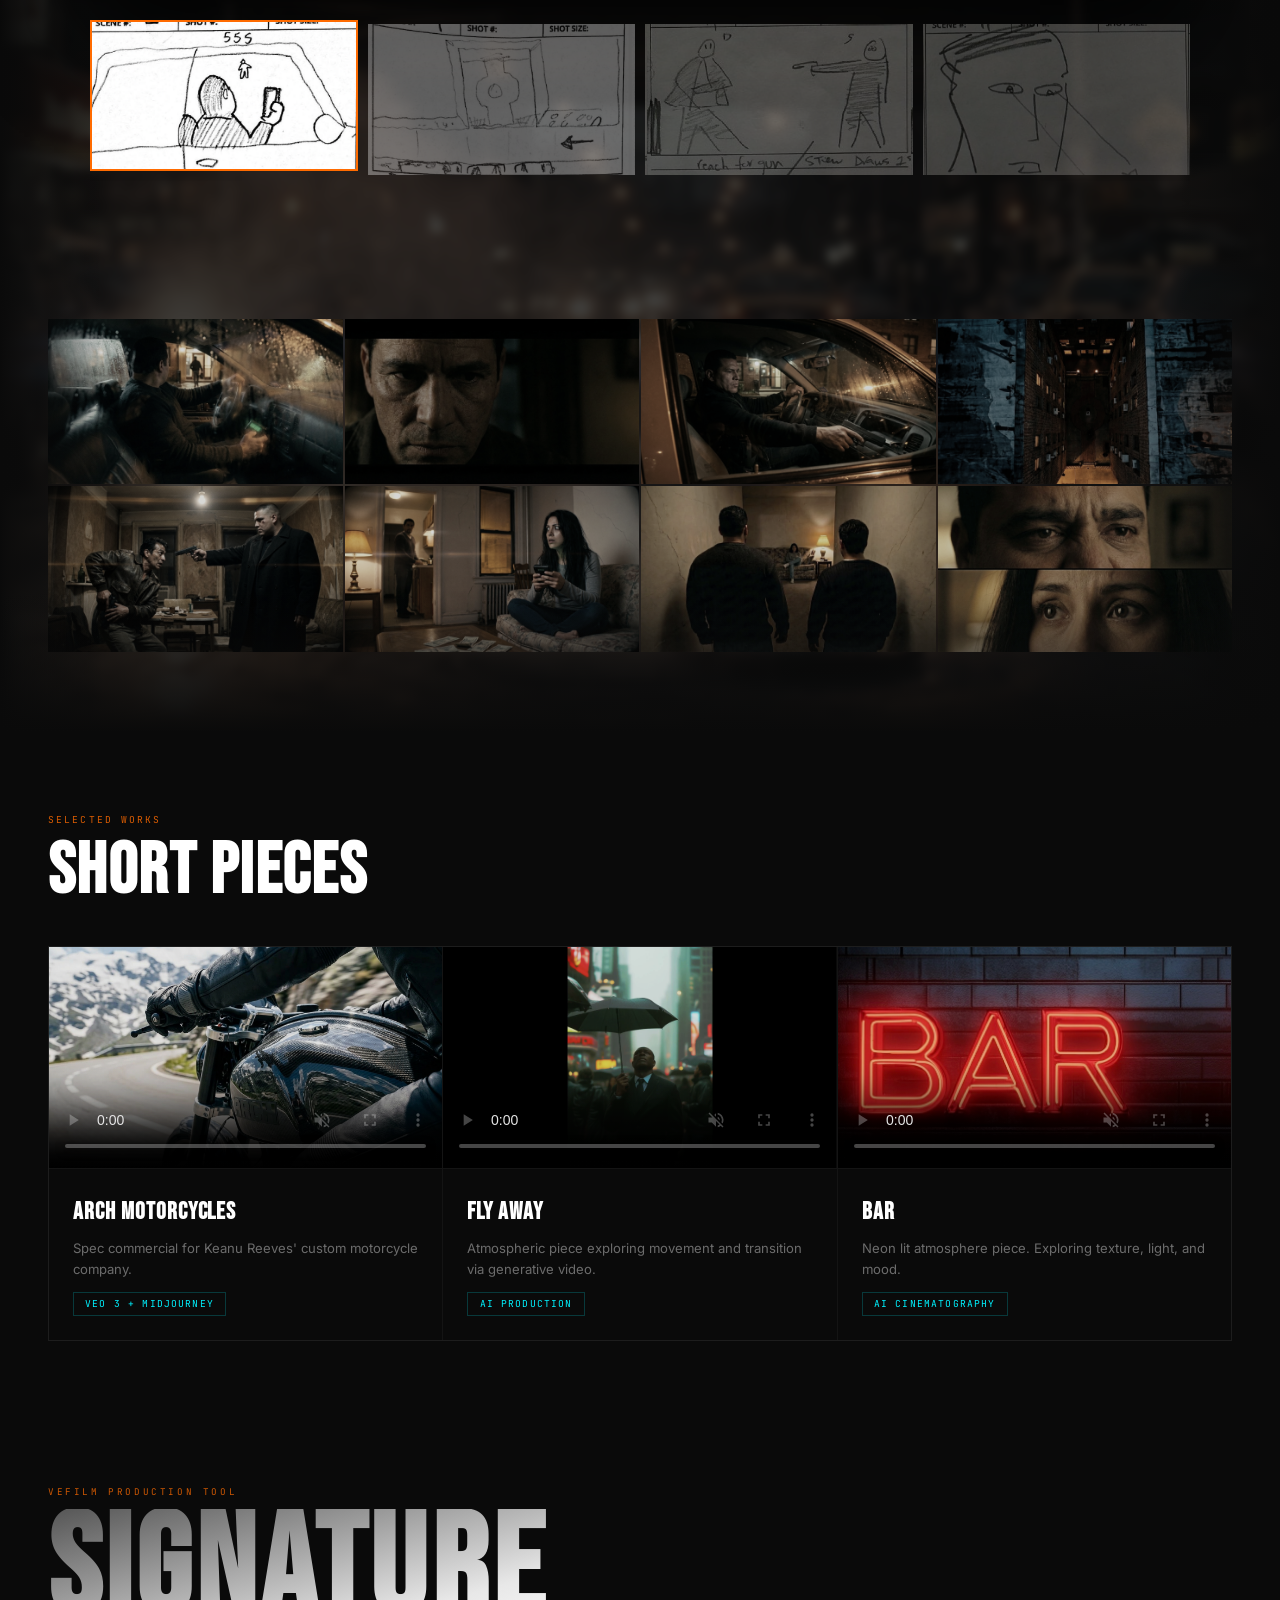
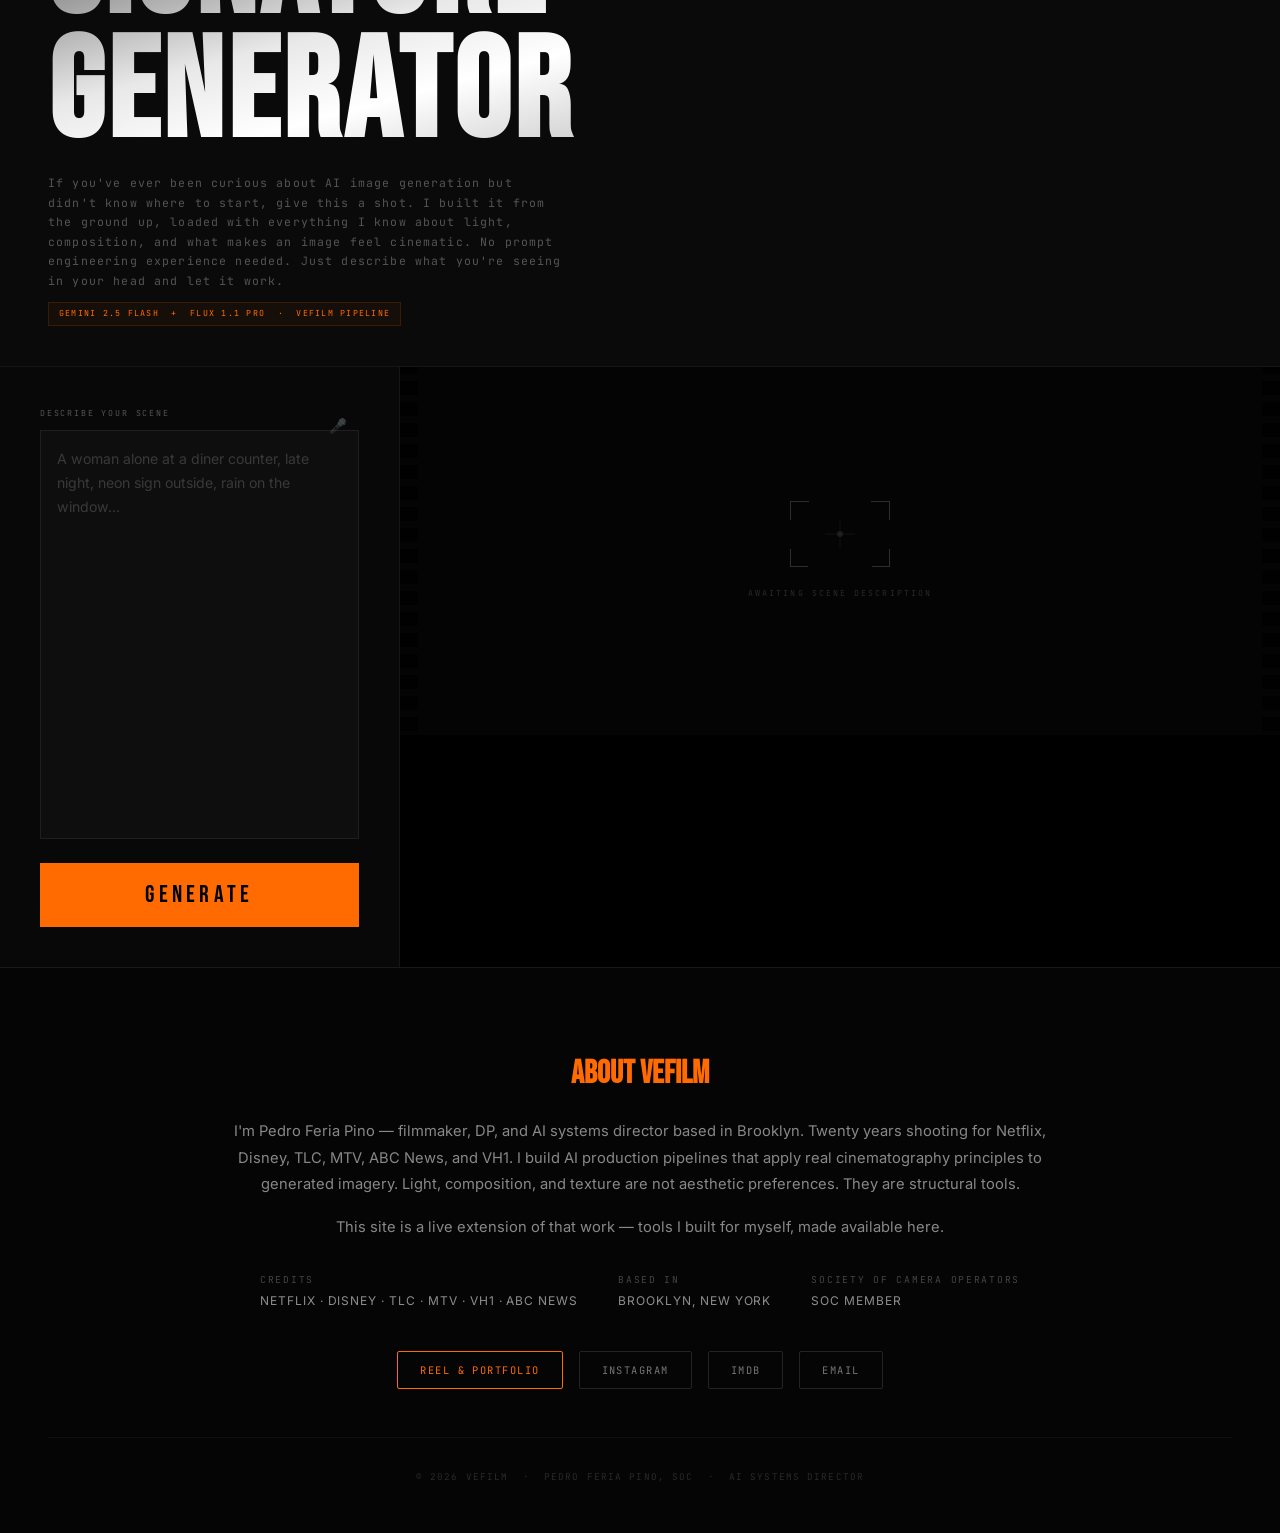
==== commit 31fce791: "Add video poster images, fix intro dashes" ====
--- a/index.html
+++ b/index.html
@@ -1051,8 +1051,8 @@
     <!-- SECTION: INTRO -->
     <section class="page-intro">
         <p class="intro-eyebrow">Pedro Feria Pino</p>
-        <p class="intro-body">Some of this I've been sitting on for a while. Not because it wasn't ready — because I wasn't sure anyone would get it. These are projects built with AI tools, put together the way I approach everything: obsessing over details, redoing things when better methods became available, never calling it done until it actually feels right.</p>
-        <p class="intro-body">Below is a film I've been developing for two years — a teaser. A sketch-to-storyboard tool I built for production development. A few short pieces. And an image generator I put together with a very specific visual look locked into it. If you've never tried one of these before, give it a shot. I'm still working through a few things — be kind. If it gives you something good or something completely unhinged, share it.</p>
+        <p class="intro-body">Some of this I've been sitting on for a while. Not because it wasn't ready. Because I wasn't sure anyone would get it. These are projects built with AI tools, put together the way I approach everything: obsessing over details, redoing things when better methods became available, never calling it done until it actually feels right.</p>
+        <p class="intro-body">Below is a film I've been developing for two years. A teaser. A sketch-to-storyboard tool I built for production development. A few short pieces. And an image generator I put together with a very specific visual look locked into it. If you've never tried one of these before, give it a shot. I'm still working through a few things. Be kind. If it gives you something good or something completely unhinged, share it.</p>
         <p class="intro-body intro-sign">Thanks for stopping by.</p>
         <div class="intro-rule"></div>
         <p class="intro-project-line">↓ &nbsp; Two years. Passion project. Here's a teaser.</p>
@@ -1126,7 +1126,7 @@
         <h2 class="section-title">Short Pieces</h2>
         <div class="project-grid">
             <div class="project-card">
-                <video muted loop playsinline controls preload="metadata">
+                <video muted loop playsinline controls preload="metadata" poster="videos/ArchMotorcycles/82206e29-5a6e-4f16-adaf-11deb6999bef.png">
                     <source src="videos/ArchMotorcycles/Arch_compressed.mp4" type="video/mp4">
                 </video>
                 <div class="project-info">
@@ -1136,7 +1136,7 @@
                 </div>
             </div>
             <div class="project-card">
-                <video muted loop playsinline controls preload="metadata">
+                <video muted loop playsinline controls preload="metadata" poster="videos/FlyAway/flyaway_poster.jpg">
                     <source src="videos/FlyAway/FlyAway_compressed.mp4" type="video/mp4">
                 </video>
                 <div class="project-info">
@@ -1146,7 +1146,7 @@
                 </div>
             </div>
             <div class="project-card">
-                <video muted loop playsinline controls preload="metadata">
+                <video muted loop playsinline controls preload="metadata" poster="videos/Bar/Bar_neon.jpeg">
                     <source src="videos/Bar/Bar_compressed.mp4" type="video/mp4">
                 </video>
                 <div class="project-info">
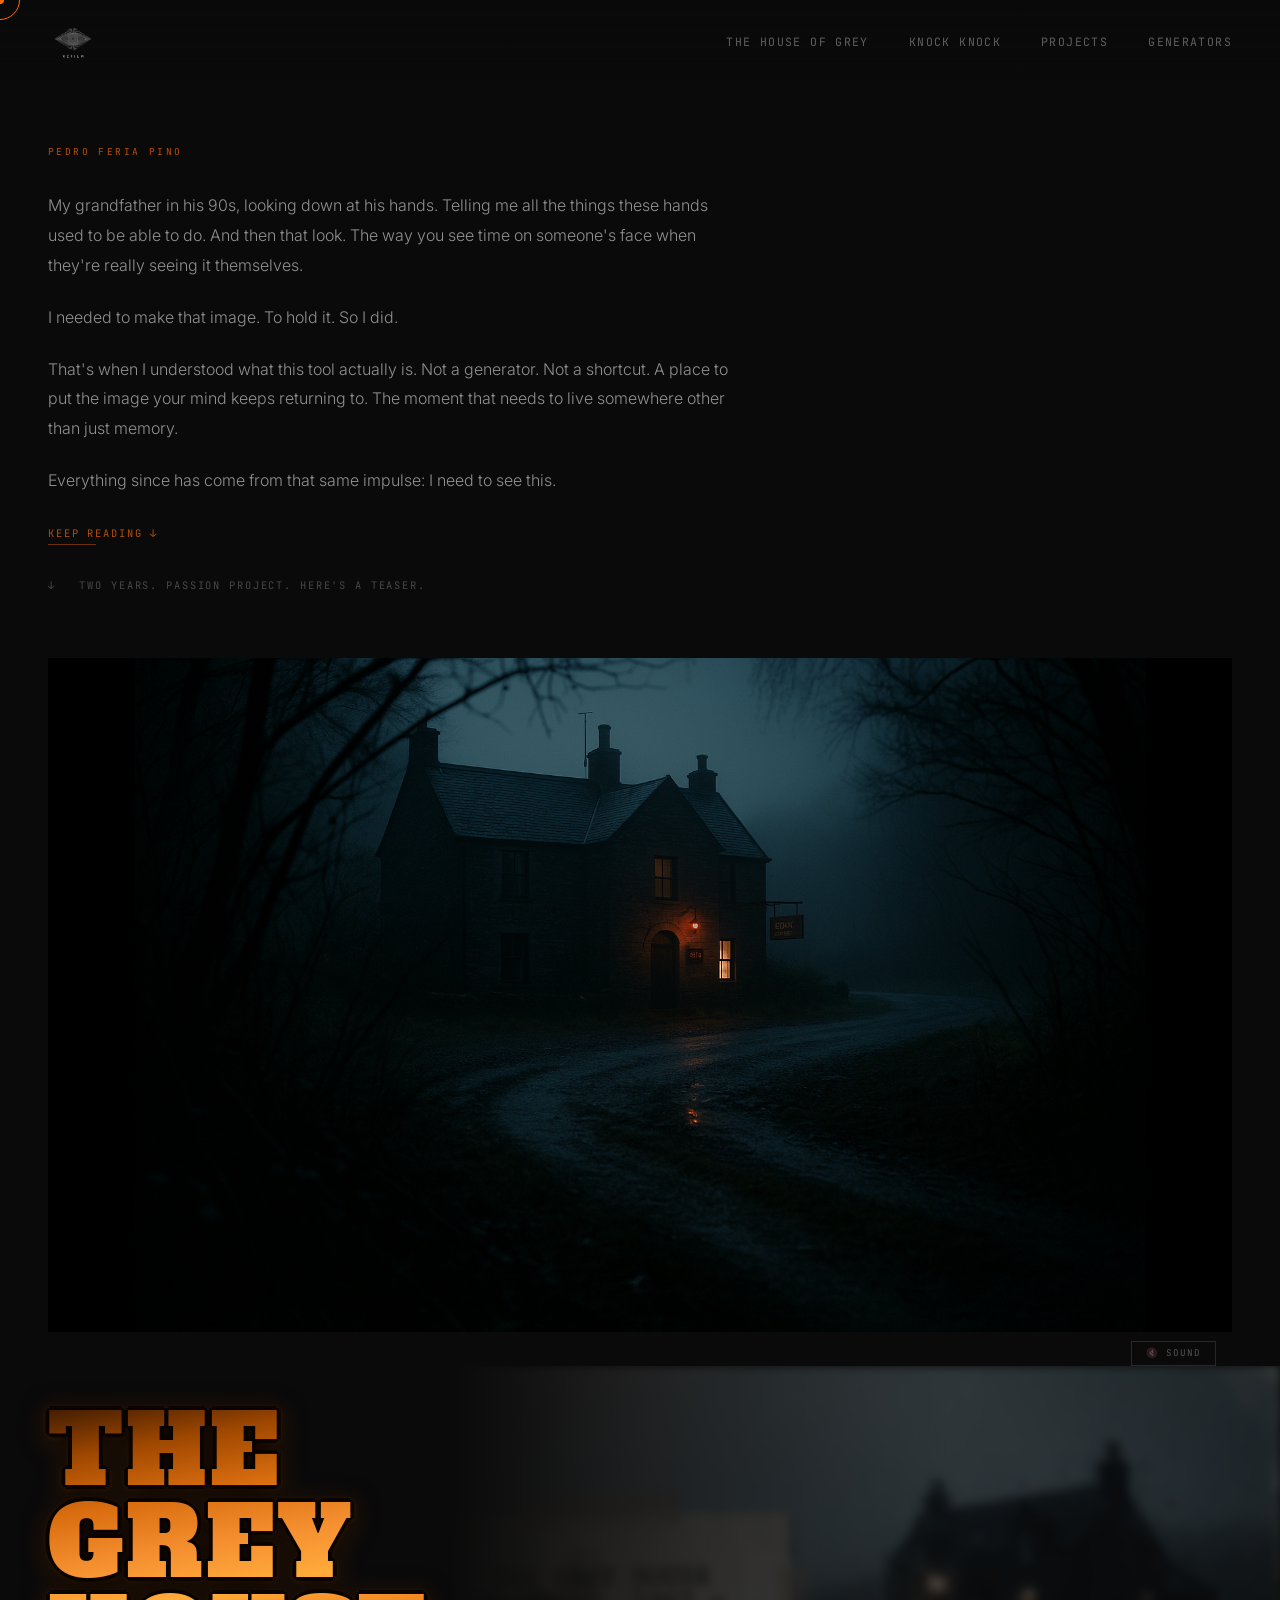
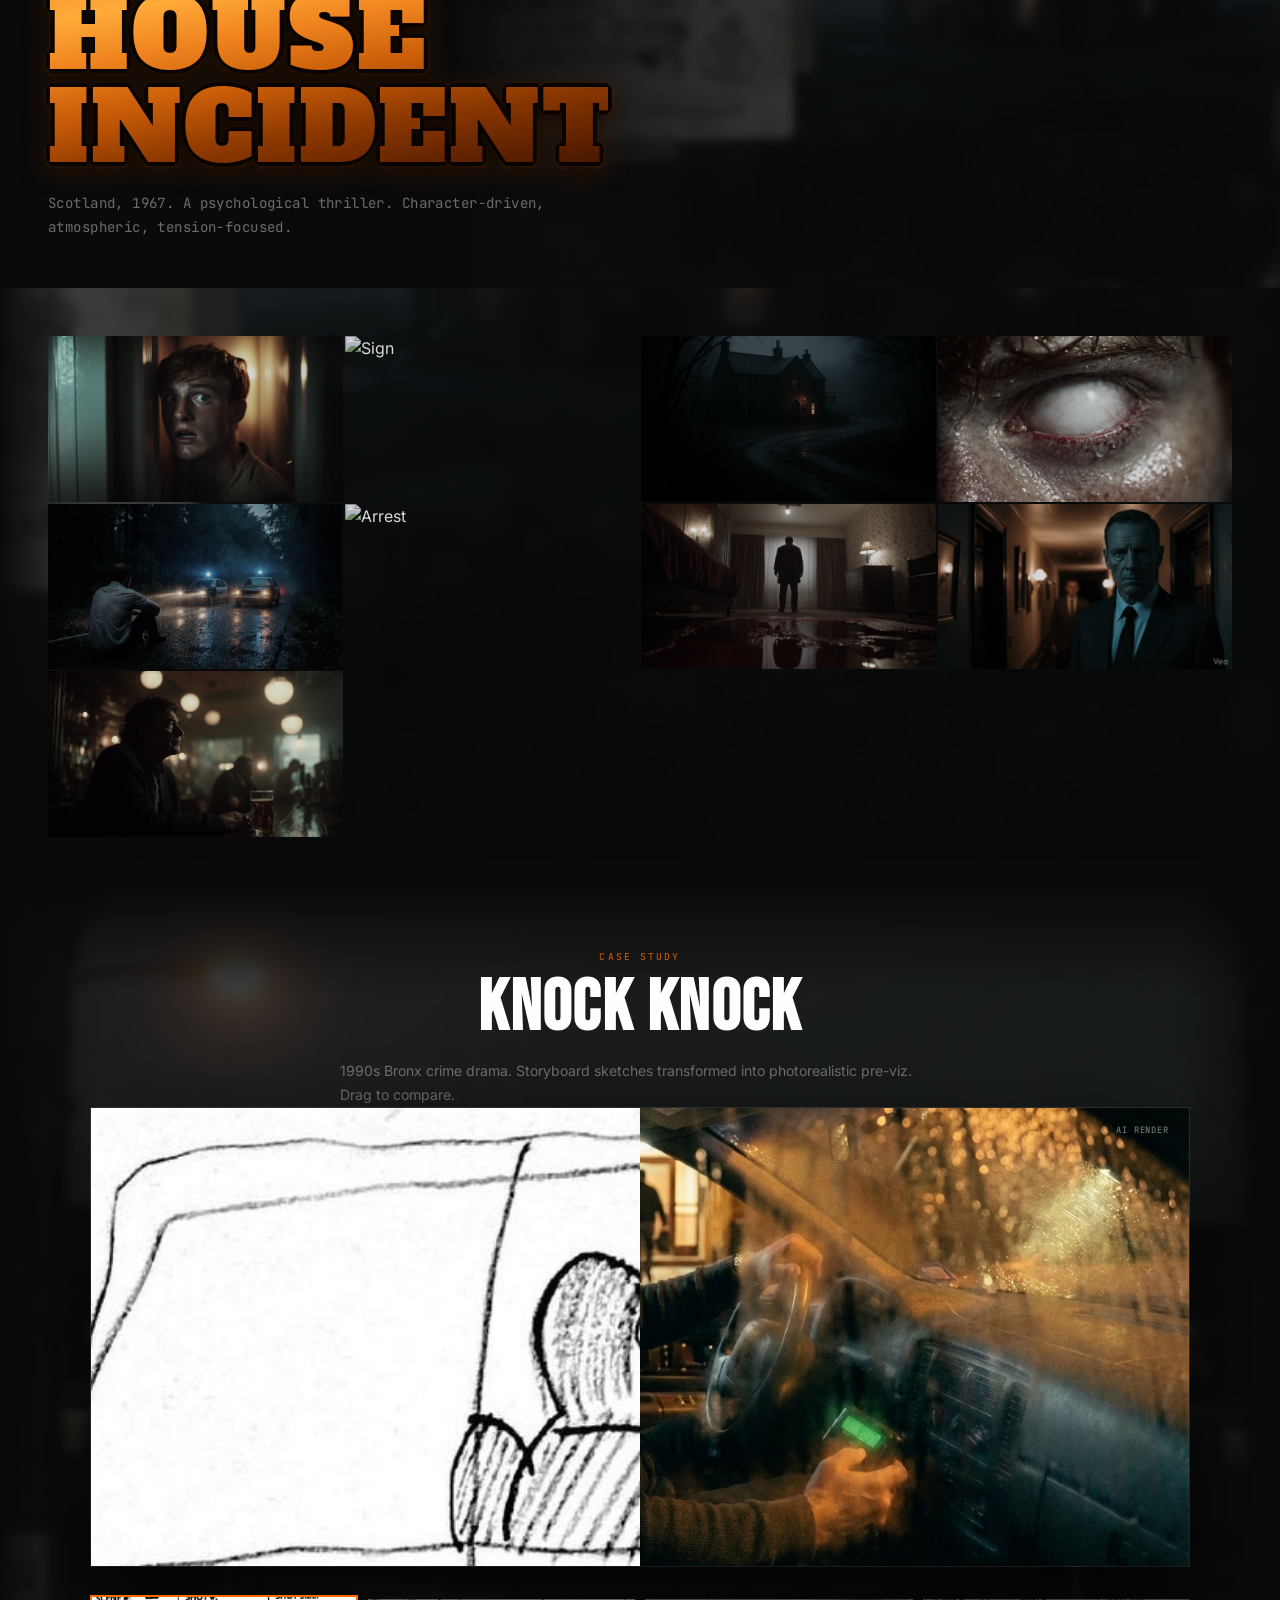
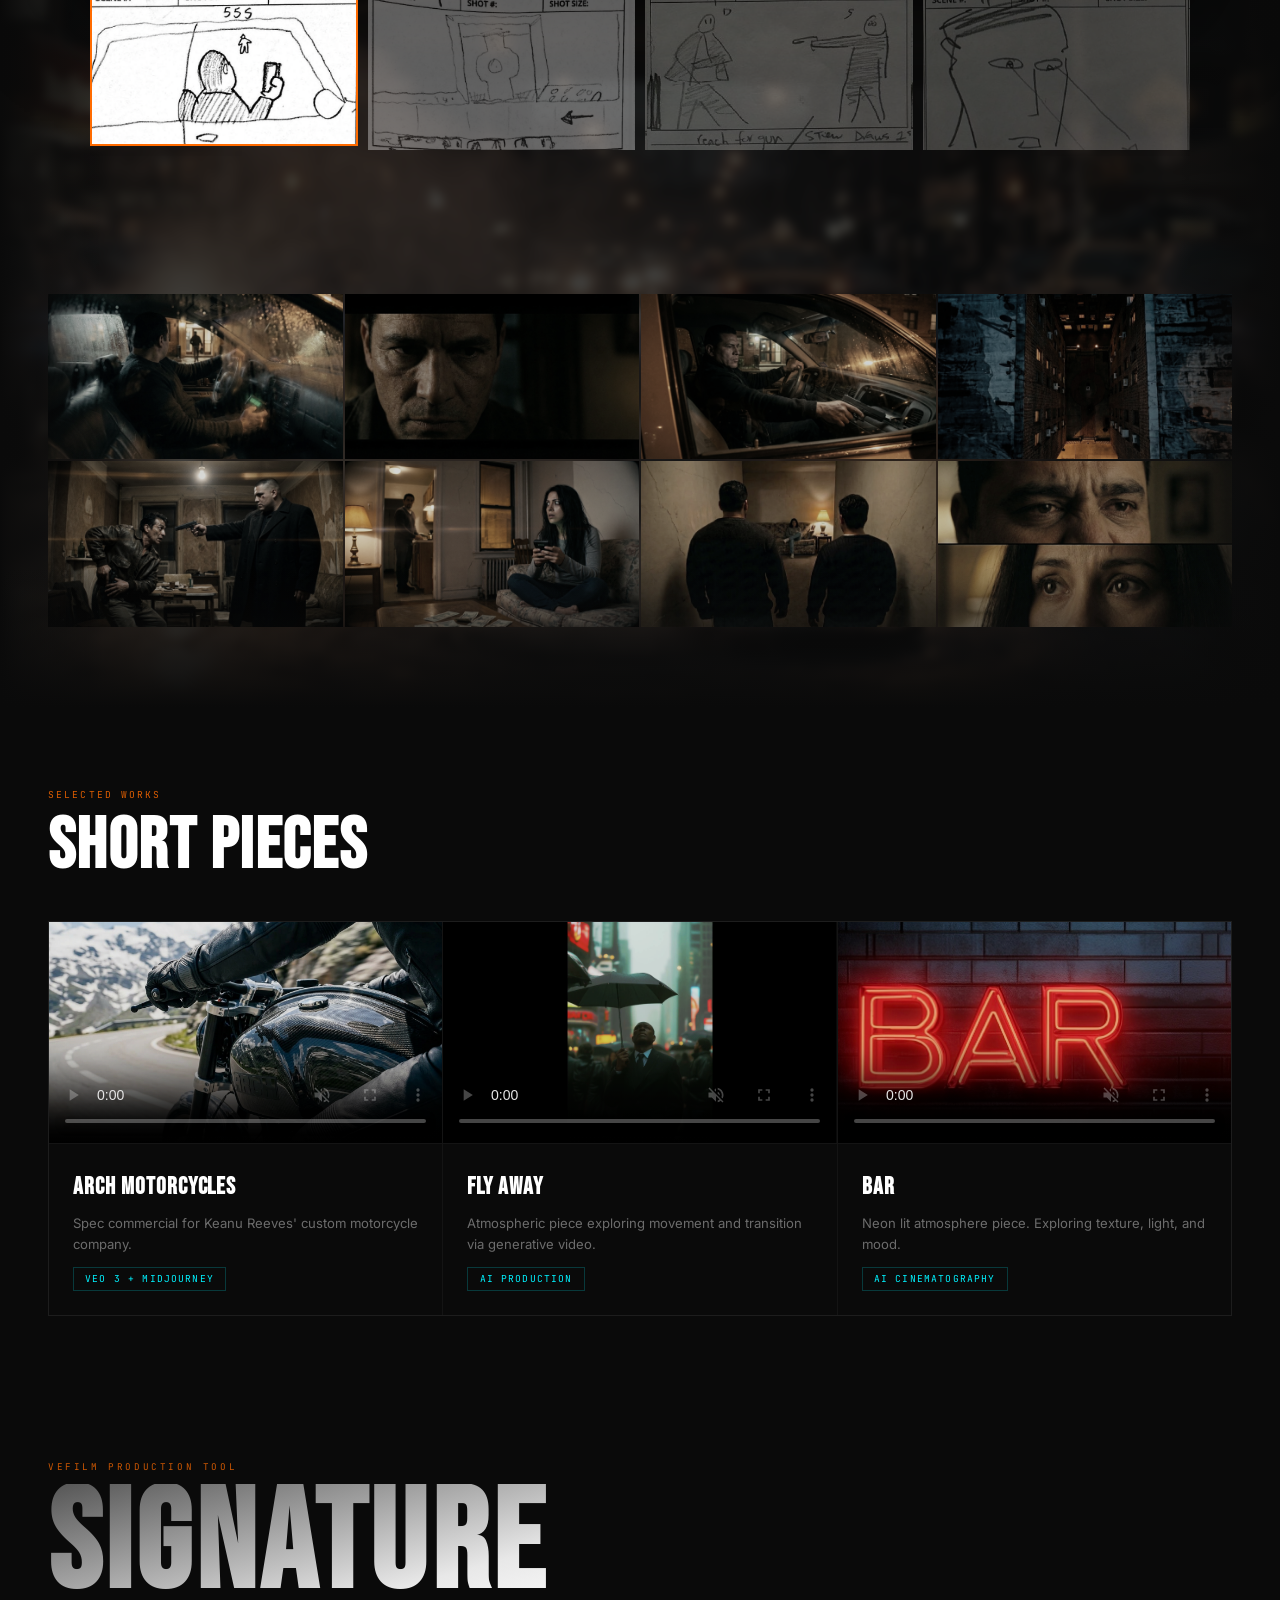
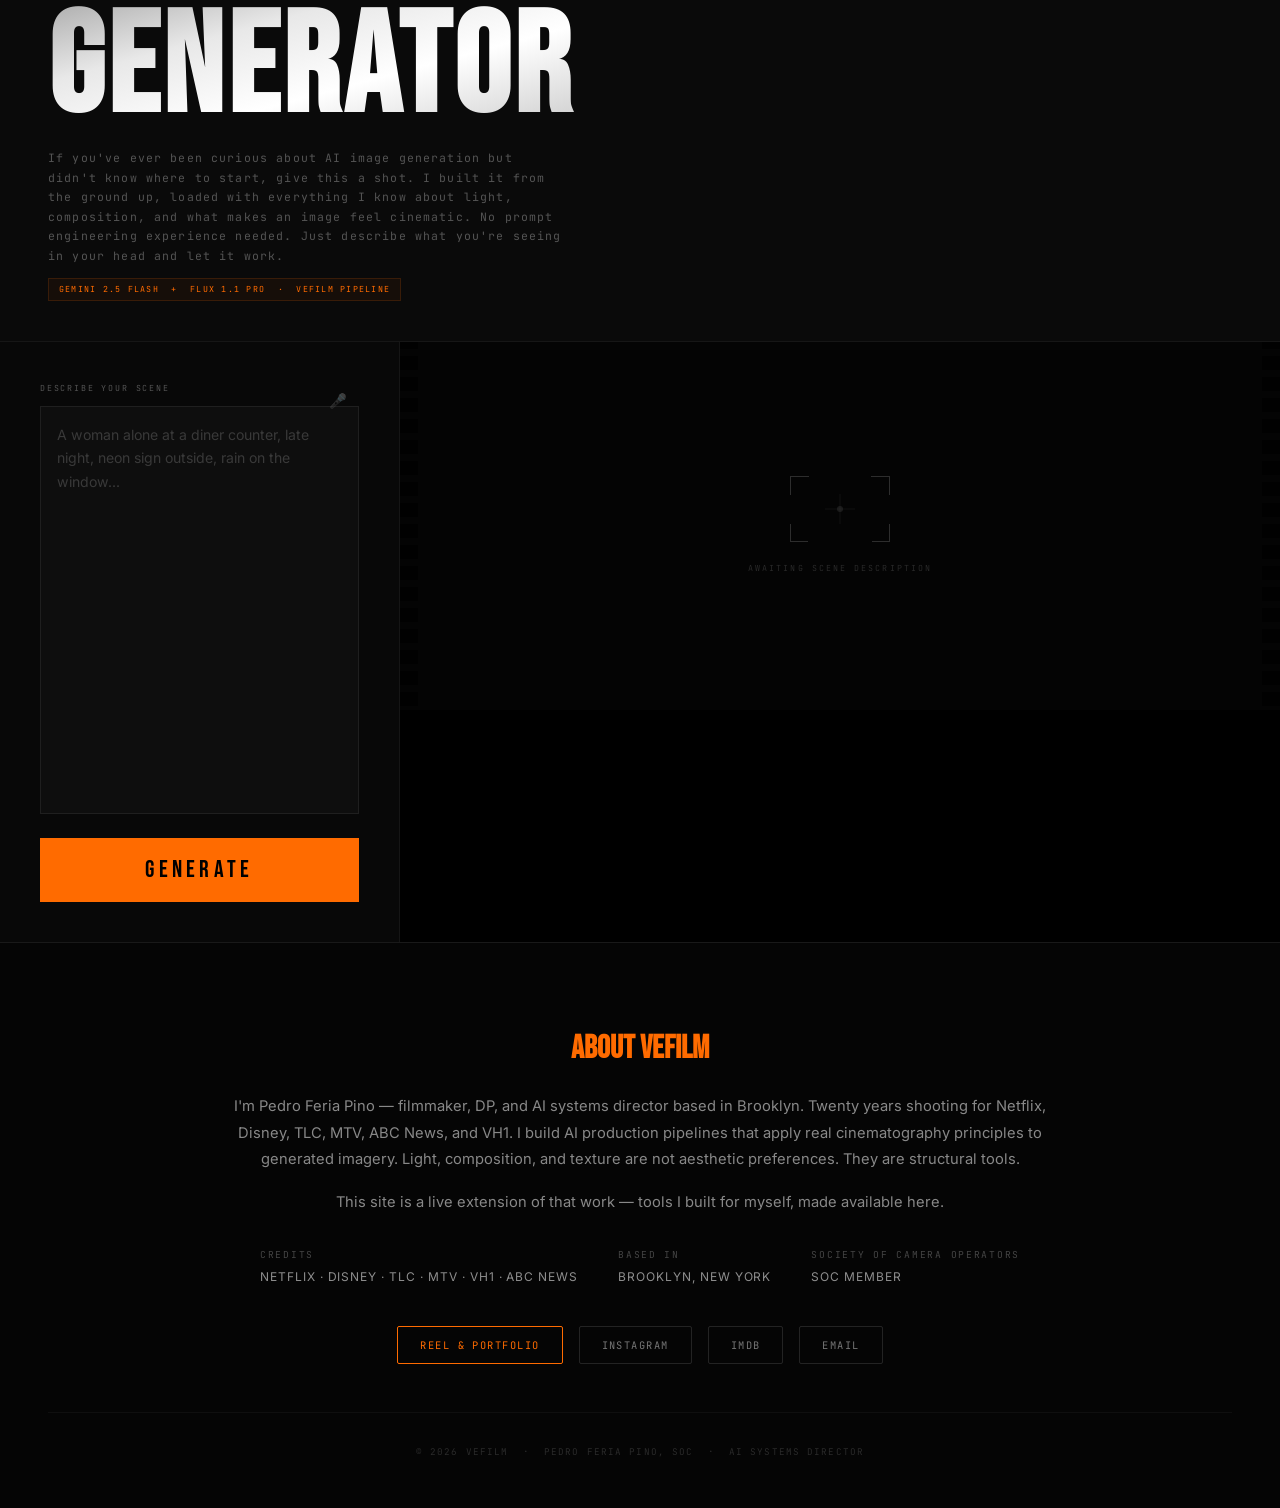
==== commit c37749de: "Rewrite intro with grandfather story, add keep reading toggle" ====
--- a/index.html
+++ b/index.html
@@ -112,6 +112,29 @@
             color: rgba(255,255,255,0.3);
             font-size: 0.9rem;
             margin-bottom: 2.5rem;
+        }
+        .intro-expand-btn {
+            background: none;
+            border: none;
+            color: var(--accent);
+            font-family: 'JetBrains Mono', monospace;
+            font-size: 0.65rem;
+            letter-spacing: 0.18em;
+            text-transform: uppercase;
+            cursor: pointer;
+            padding: 0;
+            margin: 0.5rem 0 0;
+            opacity: 0.7;
+            transition: opacity 0.2s;
+        }
+        .intro-expand-btn:hover { opacity: 1; }
+        .intro-expanded {
+            max-height: 0;
+            overflow: hidden;
+            transition: max-height 0.6s ease;
+        }
+        .intro-expanded.open {
+            max-height: 1000px;
         }
         .intro-rule {
             width: 48px;
@@ -1051,9 +1074,21 @@
     <!-- SECTION: INTRO -->
     <section class="page-intro">
         <p class="intro-eyebrow">Pedro Feria Pino</p>
-        <p class="intro-body">Some of this I've been sitting on for a while. Not because it wasn't ready. Because I wasn't sure anyone would get it. These are projects built with AI tools, put together the way I approach everything: obsessing over details, redoing things when better methods became available, never calling it done until it actually feels right.</p>
-        <p class="intro-body">Below is a film I've been developing for two years. A teaser. A sketch-to-storyboard tool I built for production development. A few short pieces. And an image generator I put together with a very specific visual look locked into it. If you've never tried one of these before, give it a shot. I'm still working through a few things. Be kind. If it gives you something good or something completely unhinged, share it.</p>
-        <p class="intro-body intro-sign">Thanks for stopping by.</p>
+        <p class="intro-body">My grandfather in his 90s, looking down at his hands. Telling me all the things these hands used to be able to do. And then that look. The way you see time on someone's face when they're really seeing it themselves.</p>
+        <p class="intro-body">I needed to make that image. To hold it. So I did.</p>
+        <p class="intro-body">That's when I understood what this tool actually is. Not a generator. Not a shortcut. A place to put the image your mind keeps returning to. The moment that needs to live somewhere other than just memory.</p>
+        <p class="intro-body">Everything since has come from that same impulse: I need to see this.</p>
+
+        <button class="intro-expand-btn" id="introToggle" onclick="toggleIntro()">Keep reading ↓</button>
+
+        <div class="intro-expanded" id="introExpanded">
+            <p class="intro-body">Below is a film I've been building for two years. It's set in Scotland, 1967. A psychological thriller. I add to it, strip it back, rebuild sequences when better tools come out. Some scenes I've redone three times because I could do them better. That's just how this works. What's here is a teaser. It's not finished, and I'm not sure it ever will be. That might be the point.</p>
+            <p class="intro-body">After that, a tool I built to take hand-drawn storyboard sketches and turn them into production-quality images. I use it in development. It's useful across a lot of stages. Pre-viz, department communication, figuring out if something actually works before you commit to it.</p>
+            <p class="intro-body">Then three short pieces. Different in tone, same in obsession.</p>
+            <p class="intro-body">And last, an image generator I put together with a very specific visual language built into it. Everything I know about light and composition is locked into how it thinks. If you've never touched one of these before, this is a good place to start. Describe what you're seeing in your head. It'll do the rest. I'm still working through some things. Be kind. If it gives you something you weren't expecting, share it.</p>
+            <p class="intro-body intro-sign">Thanks for being here.</p>
+        </div>
+
         <div class="intro-rule"></div>
         <p class="intro-project-line">↓ &nbsp; Two years. Passion project. Here's a teaser.</p>
     </section>
@@ -1587,6 +1622,13 @@
         }
         const audioBtn = document.getElementById('audioToggle');
         const heroVideo = document.getElementById('heroVideo');
+        function toggleIntro() {
+            const expanded = document.getElementById('introExpanded');
+            const btn = document.getElementById('introToggle');
+            const isOpen = expanded.classList.contains('open');
+            expanded.classList.toggle('open');
+            btn.textContent = isOpen ? 'Keep reading ↓' : 'Close ↑';
+        }
         function toggleAudio() {
             if (heroVideo.muted) {
                 heroVideo.muted = false;
